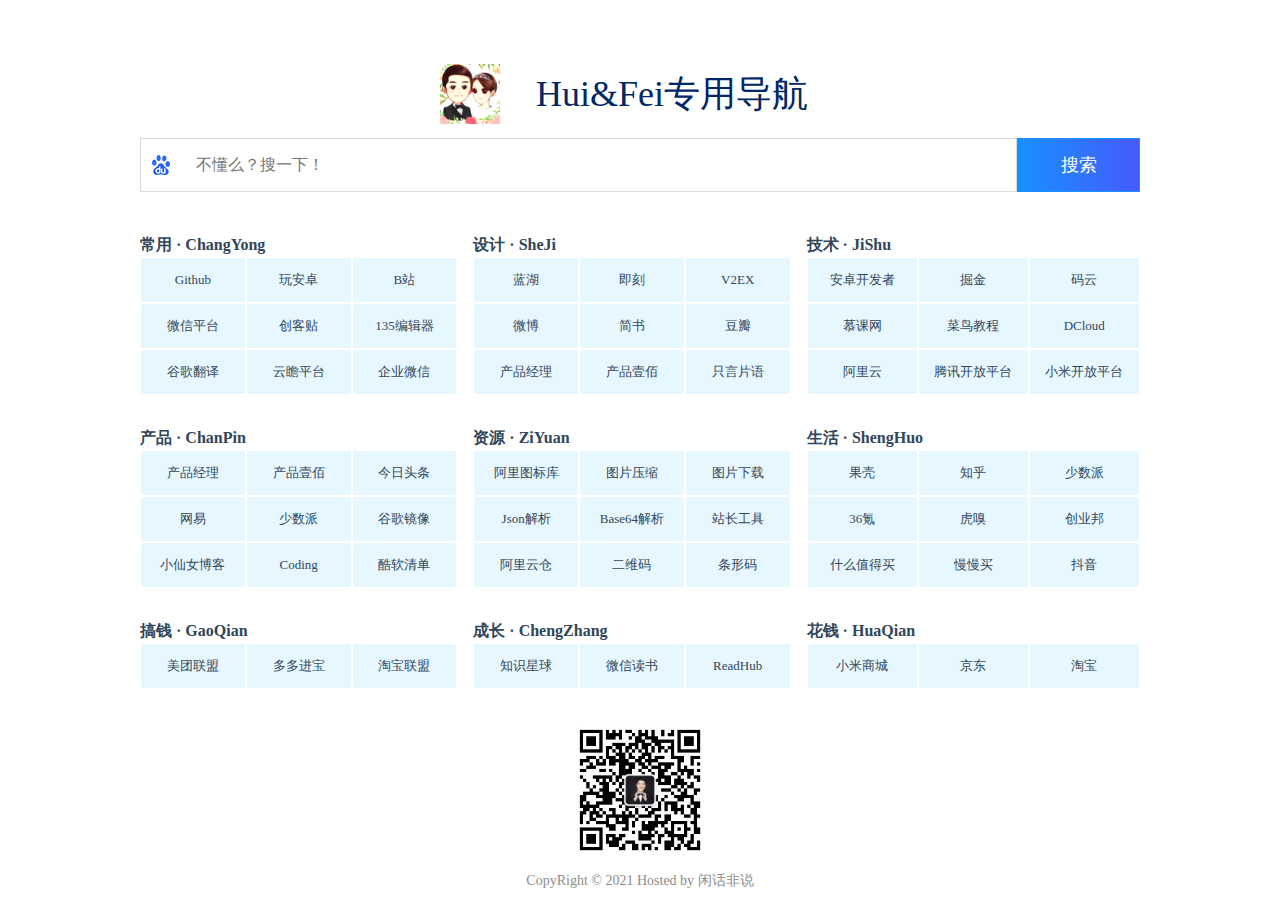
==== index.html @ 3db4a666 "Update index.html" ====
<!DOCTYPE html>
<html lang="zh">
<head>
  
    <meta http-equiv="Content-Type" content="text/html; charset=UTF-8">
    <title>Hui&Fei专用导航</title>
    <meta name="keywords" content="非哥说导航,不懂就搜,实用网址,主页导航,简单网址导航">
    <link rel="shortcut icon" href="static/img/favicon.ico">
    <link href="static/css/style.css" rel="stylesheet" type="text/css">

</head>
<body>
<div class="inner-center main">
  <div class="content-inside">
    <!-- slogan start -->
    <div class="logo-box">
      <div class="logo-left">
        <img src="./static/img/logo.png" alt="logo">
      </div>
      <div class="logo-right">
        <span>Hui&Fei专用导航</span>
      </div>
    </div>
    <!-- slogan end -->
    
    <!-- 搜索框 start -->
    <div id="search_form" class="search-section"target="_blank">
      <div class="search-left">
        <div id="search_logo" data-type="baidu" class="search-logo"></div>
        <div class="input-wrap">
          <input id="search_keyword"
                class="search-input"
                name="keyword"
                maxlength="100"
                autocomplete="off"
                type="text"
                placeholder="不懂么？搜一下！">
          <div class="clear-keyword" id="clear_keyword" title="清空">x</div>
        </div>
      </div>
      <input class="search-submit" value="搜索" id="search_submit" type="submit">
    </div>
    <!-- 搜索框 end -->
    
    <!-- 导航地址 start -->
    <div class="nav-content">
      <div class="jj-list">
        <div class="jj-list-tit">常用 · ChangYong</div>
        <ul class="jj-list-con">
          <li><a href="https://www.github.com/" class="jj-list-link" target="_blank">Github</a></li>
          <li><a href="https://www.wanandroid.com/" class="jj-list-link" target="_blank">玩安卓</a></li>
          <li><a href="https://www.bilibili.com/" class="jj-list-link" target="_blank">B站</a></li>
          <li><a href="https://mp.weixin.qq.com/" class="jj-list-link" target="_blank">微信平台</a></li>
          <li><a href="https://www.chuangkit.com/" class="jj-list-link" target="_blank">创客贴</a></li>
          <li><a href="https://www.135editor.com/" class="jj-list-link" target="_blank">135编辑器</a></li>
          <li><a href="https://translate.google.cn/" class="jj-list-link" target="_blank">谷歌翻译</a></li>
          <li><a href="https://www.yunzhanxinxi.com/" class="jj-list-link" target="_blank">云瞻平台</a></li>
          <li><a href="https://work.weixin.qq.com/" class="jj-list-link" target="_blank">企业微信</a></li>
        </ul>
      </div>
      <div class="jj-list">
        <div class="jj-list-tit">设计 · SheJi</div>
        <ul class="jj-list-con">
          <li><a href="https://lanhuapp.com/" class="jj-list-link" target="_blank">蓝湖</a></li>
          <li><a href="https://web.okjike.com/feed/" class="jj-list-link" target="_blank">即刻</a></li>
          <li><a href="https://www.v2ex.com/" class="jj-list-link" target="_blank">V2EX</a></li>
          <li><a href="https://weibo.com/" class="jj-list-link" target="_blank">微博</a></li>
          <li><a href="https://www.jianshu.com/" class="jj-list-link" target="_blank">简书</a></li>
          <li><a href="https://www.douban.com/" class="jj-list-link" target="_blank">豆瓣</a></li>
          <li><a href="http://www.woshipm.com/" class="jj-list-link" target="_blank">产品经理</a></li>
          <li><a href="http://www.chanpin100.com/" class="jj-list-link" target="_blank">产品壹佰</a></li>
          <li><a href="http://pm.budong.me/" class="jj-list-link" target="_blank">只言片语</a></li>
        </ul>
      </div>
      <div class="jj-list">
        <div class="jj-list-tit">技术 · JiShu</div>
        <ul class="jj-list-con">
          <li><a href="https://developer.android.google.cn/" class="jj-list-link" target="_blank">安卓开发者</a></li>
          <li><a href="https://juejin.cn/" class="jj-list-link" target="_blank">掘金</a></li>
          <li><a href="https://gitee.com/" class="jj-list-link" target="_blank">码云</a></li>
          <li><a href="https://www.imooc.com/" class="jj-list-link" target="_blank">慕课网</a></li>
          <li><a href="https://www.runoob.com/" class="jj-list-link" target="_blank">菜鸟教程</a></li>
          <li><a href="https://www.dcloud.io/" class="jj-list-link" target="_blank">DCloud</a></li>
          <li><a href="https://www.aliyun.com/" class="jj-list-link" target="_blank">阿里云</a></li>
          <li><a href="https://open.tencent.com/" class="jj-list-link" target="_blank">腾讯开放平台</a></li>
          <li><a href="https://dev.mi.com/" class="jj-list-link" target="_blank">小米开放平台</a></li>
        
        </ul>
      </div>
      <div class="jj-list">
        <div class="jj-list-tit">产品 · ChanPin</div>
        <ul class="jj-list-con">
          <li><a href="http://www.woshipm.com/" class="jj-list-link" target="_blank">产品经理</a></li>
          <li><a href="http://www.chanpin100.com/" class="jj-list-link" target="_blank">产品壹佰</a></li>
          <li><a href="https://www.toutiao.com/" class="jj-list-link" target="_blank">今日头条</a></li>	
          <li><a href="https://www.163.com/" class="jj-list-link" target="_blank">网易</a></li>						
          <li><a href="https://sspai.com/" class="jj-list-link" target="_blank">少数派</a></li>
          <li><a href="http://ac.scmor.com/" class="jj-list-link" target="_blank">谷歌镜像</a></li>
          <li><a href="http://crud.budong.me/" class="jj-list-link" target="_blank">小仙女博客</a></li>
          <li><a href="https://coding.net/" class="jj-list-link" target="_blank">Coding</a></li>
          <li><a href="https://www.coolist.net/" class="jj-list-link" target="_blank">酷软清单</a></li>
        </ul>
      </div>
      <div class="jj-list">
        <div class="jj-list-tit">资源 · ZiYuan</div>
        <ul class="jj-list-con">
          <li><a href="https://www.iconfont.cn/" class="jj-list-link" target="_blank">阿里图标库</a></li>
          <li><a href="https://tinypng.com/" class="jj-list-link" target="_blank">图片压缩</a></li>
          <li><a href="http://www.zhio2o.com/" class="jj-list-link" target="_blank">图片下载</a></li> 
          <li><a href="https://www.json.cn/" class="jj-list-link" target="_blank">Json解析</a></li>
          <li><a href="https://base64.us/" class="jj-list-link" target="_blank">Base64解析</a></li>
          <li><a href="http://tool.chinaz.com/" class="jj-list-link" target="_blank">站长工具</a></li>
          <li><a href="https://maven.aliyun.com/mvn/guide" class="jj-list-link" target="_blank">阿里云仓</a></li>
          <li><a href="https://cli.im/" class="jj-list-link" target="_blank">二维码</a></li>
          <li><a href="http://www.qinms.com/webapp/barcode/index.aspx" class="jj-list-link" target="_blank">条形码</a></li>
        </ul>
      </div>
      <div class="jj-list">
        <div class="jj-list-tit">生活 · ShengHuo</div>
        <ul class="jj-list-con">
            <li><a href="https://www.guokr.com/" class="jj-list-link" target="_blank">果壳</a></li>
          <li><a href="https://www.zhihu.com/" class="jj-list-link" target="_blank">知乎</a></li>
          <li><a href="https://sspai.com/" class="jj-list-link" target="_blank">少数派</a></li>
          <li><a href="https://36kr.com//" class="jj-list-link" target="_blank">36氪</a></li>
          <li><a href="https://www.huxiu.com/" class="jj-list-link" target="_blank">虎嗅</a></li>
          <li><a href="https://www.cyzone.cn/" class="jj-list-link" target="_blank">创业邦</a></li>
          <li><a href="https://www.smzdm.com/" class="jj-list-link" target="_blank">什么值得买</a></li>
          <li><a href="http://www.manmanbuy.com/" class="jj-list-link" target="_blank">慢慢买</a></li>
          <li><a href="https://www.douyin.com/" class="jj-list-link" target="_blank">抖音</a></li>

        </ul>
      </div>
      
      <div class="jj-list">
        <div class="jj-list-tit">搞钱 · GaoQian</div>
        <ul class="jj-list-con">
          <li><a href="https://union.meituan.com/" class="jj-list-link" target="_blank">美团联盟</a></li>
          <li><a href="https://jinbao.pinduoduo.com/" class="jj-list-link" target="_blank">多多进宝</a></li>
          <li><a href="https://pub.alimama.com/" class="jj-list-link" target="_blank">淘宝联盟</a></li>
        </ul>
      </div>
      
      <div class="jj-list">
        <div class="jj-list-tit">成长 · ChengZhang</div>
        <ul class="jj-list-con">
          <li><a href="https://wx.zsxq.com/" class="jj-list-link" target="_blank">知识星球</a></li>
          <li><a href="https://weread.qq.com/" class="jj-list-link" target="_blank">微信读书</a></li>
          <li><a href="https://readhub.cn/" class="jj-list-link" target="_blank">ReadHub</a></li>
        </ul>
      </div>
      
            <div class="jj-list">
        <div class="jj-list-tit">花钱 · HuaQian</div>
        <ul class="jj-list-con">
          <li><a href="https://www.mi.com/" class="jj-list-link" target="_blank">小米商城</a></li>
          <li><a href="https://www.jd.com/" class="jj-list-link" target="_blank">京东</a></li>
          <li><a href="https://www.taobao.com/" class="jj-list-link" target="_blank">淘宝</a></li>
        </ul>
      </div>
      
    </div>
    <!-- 导航地址 end -->
  </div>
</div>
<footer class="inner-center footer">
  <p>
   <a > <img src="./static/img/wechat.jpg" alt="" height="140" width="140"></a>
  </p>
  <p style="margin-top:8px;"> <a href="http://pm.budong.me/" style="color:#8C8C8C;" target="_blank">CopyRight © 2021 Hosted by 闲话非说</a></p>
 
</footer>
<script src="./static/js/jquery.min.js"></script>
<script src="./static/js/keyword.js"></script>

  
  <script src="https://eqcn.ajz.miesnfu.com/wp-content/plugins/wp-3d-pony/live2dw/lib/L2Dwidget.min.js"></script>
  <!--小帅哥： https://unpkg.com/live2d-widget-model-chitose@1.0.5/assets/chitose.model.json-->
  <!--萌娘：https://unpkg.com/live2d-widget-model-shizuku@1.0.5/assets/shizuku.model.json-->
  <!--小可爱（女）：https://unpkg.com/live2d-widget-model-koharu@1.0.5/assets/koharu.model.json-->
  <!--小可爱（男）：https://unpkg.com/live2d-widget-model-haruto@1.0.5/assets/haruto.model.json-->
  <!--初音：https://unpkg.com/live2d-widget-model-miku@1.0.5/assets/miku.model.json-->
   <!-- 上边的不同链接显示的是不同的小人，这个可以根据需要来选择 下边的初始化部分，可以修改宽高来修改小人的大小，或者是鼠标移动到小人上的透明度，也可以修改小人在页面出现的位置。 -->
  <script>
    /*https://unpkg.com/live2d-widget-model-shizuku@1.0.5/assets/shizuku.model.json*/
    L2Dwidget.init({ "model": { jsonPath:
          "https://unpkg.com/live2d-widget-model-shizuku@1.0.5/assets/shizuku.model.json",
        "scale": 1 }, "display": { "position": "right", "width": 110, "height": 150,
        "hOffset": 0, "vOffset": 0 }, "mobile": { "show": true, "scale": 0.5 },
      "react": { "opacityDefault": 0.8, "opacityOnHover": 0.1 } });
  </script>

</body>
</html>
---- static/css/style.css ----
﻿/* ================ reset 样式 start  ================ */
* {
    margin: 0;
    padding: 0;
    font-family: "微软雅黑";
    -webkit-box-sizing: border-box;
    -moz-box-sizing: border-box;
    box-sizing: border-box;
}
body, ul, li, h1, h2, h3, h4, h5, h6, p, form, dl, dt, dd {
    margin: 0px;
    padding: 0px;
    font-size: 14px;
    font-weight: normal;
}
img {
    border-style: none;
}
li {
    list-style: none;
}
a {
    text-decoration: none
}
html, body {
    background: #fff;
    height: 100%;

}


input[type="button"], input[type="submit"], input[type="reset"] {
    -webkit-appearance: none;
    outline: 0;
}

textarea {
    -webkit-appearance: none;
}

/* ================ reset 样式 end  ================ */


.inner-center {
    width: 1000px;
    margin: 0 auto;
 
}

.main {
    padding-top: 5%;
    min-height: 100%;
   
}
.content-inside{
   padding-bottom: 60px;
}
.footer {
    height: 120px;
    text-align: center;
    margin-top: -180px; 
}
/* logo start  */
.logo-box {
    display: flex;
    overflow: hidden;
    margin-left: 300px;
    align-items: center;
}
.logo-left {
    position: relative;
    width: 60px;
    height: 60px;
    cursor: pointer;
}
.logo-right {
    padding-left: 36px;
    font-size: 36px;
    color: rgba(0, 39, 102, 1);
    font-family: SourceHanSansSC-regular;
}
/* logo end  */


/* 搜索框 start */
.search-section {
    margin-top: 14px;
    margin-bottom: 40px;
}
.search-section {
    position: relative;
    display: flex;
}
.search-left {
    display: flex;
    width: 877px;
    height: 54px;
    line-height: 20px;
    border: 1px solid rgba(217, 217, 217, 0.96);
    border-style:solid,
    border-color: rgba(24, 144, 255, 1),
    box-shadow: 0px 0px 2px 1px rgba(145, 213, 255, 0.96),
}
.search-logo {
    width: 40px;
    align-items: center;
    justify-content: center;
    background: url("./img/scbaidu.png") center center no-repeat;
    filter: grayscale(0%);
    -webkit-filter: grayscale(0%);
    -moz-filter: grayscale(0%);
    -o-filter: grayscale(0%);
    filter: alpha(opacity=100);
    -moz-opacity: 1;
    -khtml-opacity: 1;
    opacity: 1;
    cursor: pointer;
}
.input-wrap {
    position: relative;
    flex: 1;
}
.input-wrap .search-input {
    height: 52px;
    width: 100%;
    outline: 0;
    border: 0;
    font-size: 16px;
    padding-left: 15px;
}

.input-wrap .clear-keyword {
    display: none;
    position: absolute;
    top: 50%;
    right: 10px;
    transform: translateY(-50%);
    cursor: pointer;
    color: #d2d2d2;
    font-size: 30px;
}

.search-submit {
    width: 123px;
    height: 54px;
    line-height: 26px;
    background-color: #1890FF;
    background-repeat: no-repeat;
    background-position: center;
    -webkit-background-size: 35px 35px;
    background-size: 35px 35px;
    color: #fff;
    font-size: 18px;
    font-weight: 500;
    text-align: center;
    font-family: Roboto;
    border: 1px solid #1890ff;
    cursor: pointer;
    background: linear-gradient(90deg,#1890FF,#455bfb);
}

/* 搜索框 end */

/*  导航内容 start  */
.nav-content {
    overflow: hidden;
}
/*  导航内容 end  */


/*内容区域*/

/*-----------------------------简洁版样式定义- 开始---------------------------------------------------*/

.jj-list {
    width: 33.33%;
    float: left;
    margin-bottom: 30px;
    padding-right: 16px;
}
.jj-list:nth-of-type(3n) {
    padding-right: 0;
}
.jj-list-tit {
    font-size: 16px;
    line-height: 25px;
    color: rgba(49, 70, 89, 1);
    font-weight: bold;
}
.jj-list-con {
    overflow: hidden;
    margin: 0 auto;

}
.jj-list-con li {
    box-sizing: border-box; /*以IE盒子模型的width为标准*/
    padding: 1px 1px; /*设置div的内边距*/
    width: 33.33%; /*div等分成4部分*/
    float: left;
    transform-origin: center top;
}

.jj-list-con li:hover {
    animation: swing 2s linear 0s 1 forwards
}
@keyframes swing {
    0%, 100% {
        transform: perspective(200px) rotateX(0);
    }
    20% {
        transform: perspective(200px) rotateX(-45deg);
    }
    40% {
        transform: perspective(200px) rotateX(45deg);
    }
    50% {
        transform: perspective(200px) rotateX(-25deg);
    }
    60% {
        transform: perspective(200px) rotateX(25deg);
    }
    70% {
        transform: perspective(200px) rotateX(-5deg);
    }
    80% {
        transform: perspective(200px) rotateX(5deg);
    }
    90% {
        transform: perspective(200px) rotateX(-3deg);
    }
    95% {
        transform: perspective(200px) rotateX(3deg);
    }
}

.jj-list-link {
    display: block;
    background: rgba(230, 247, 255, 0.96);
    color:rgba(49, 70, 89, 1);
    font-size: 13px;
    text-align: center;
    line-height: 44px;
    transition: all 0.2s;
    border-radius: 2px;
}
.jj-list-link:hover {
    background: #1890FF 100%;
    font-size: 18px;
    font-weight: bold;
    color: #fff;
}

/*-----------------------------简洁版样式定义- 结束---------------------------------------------------*/
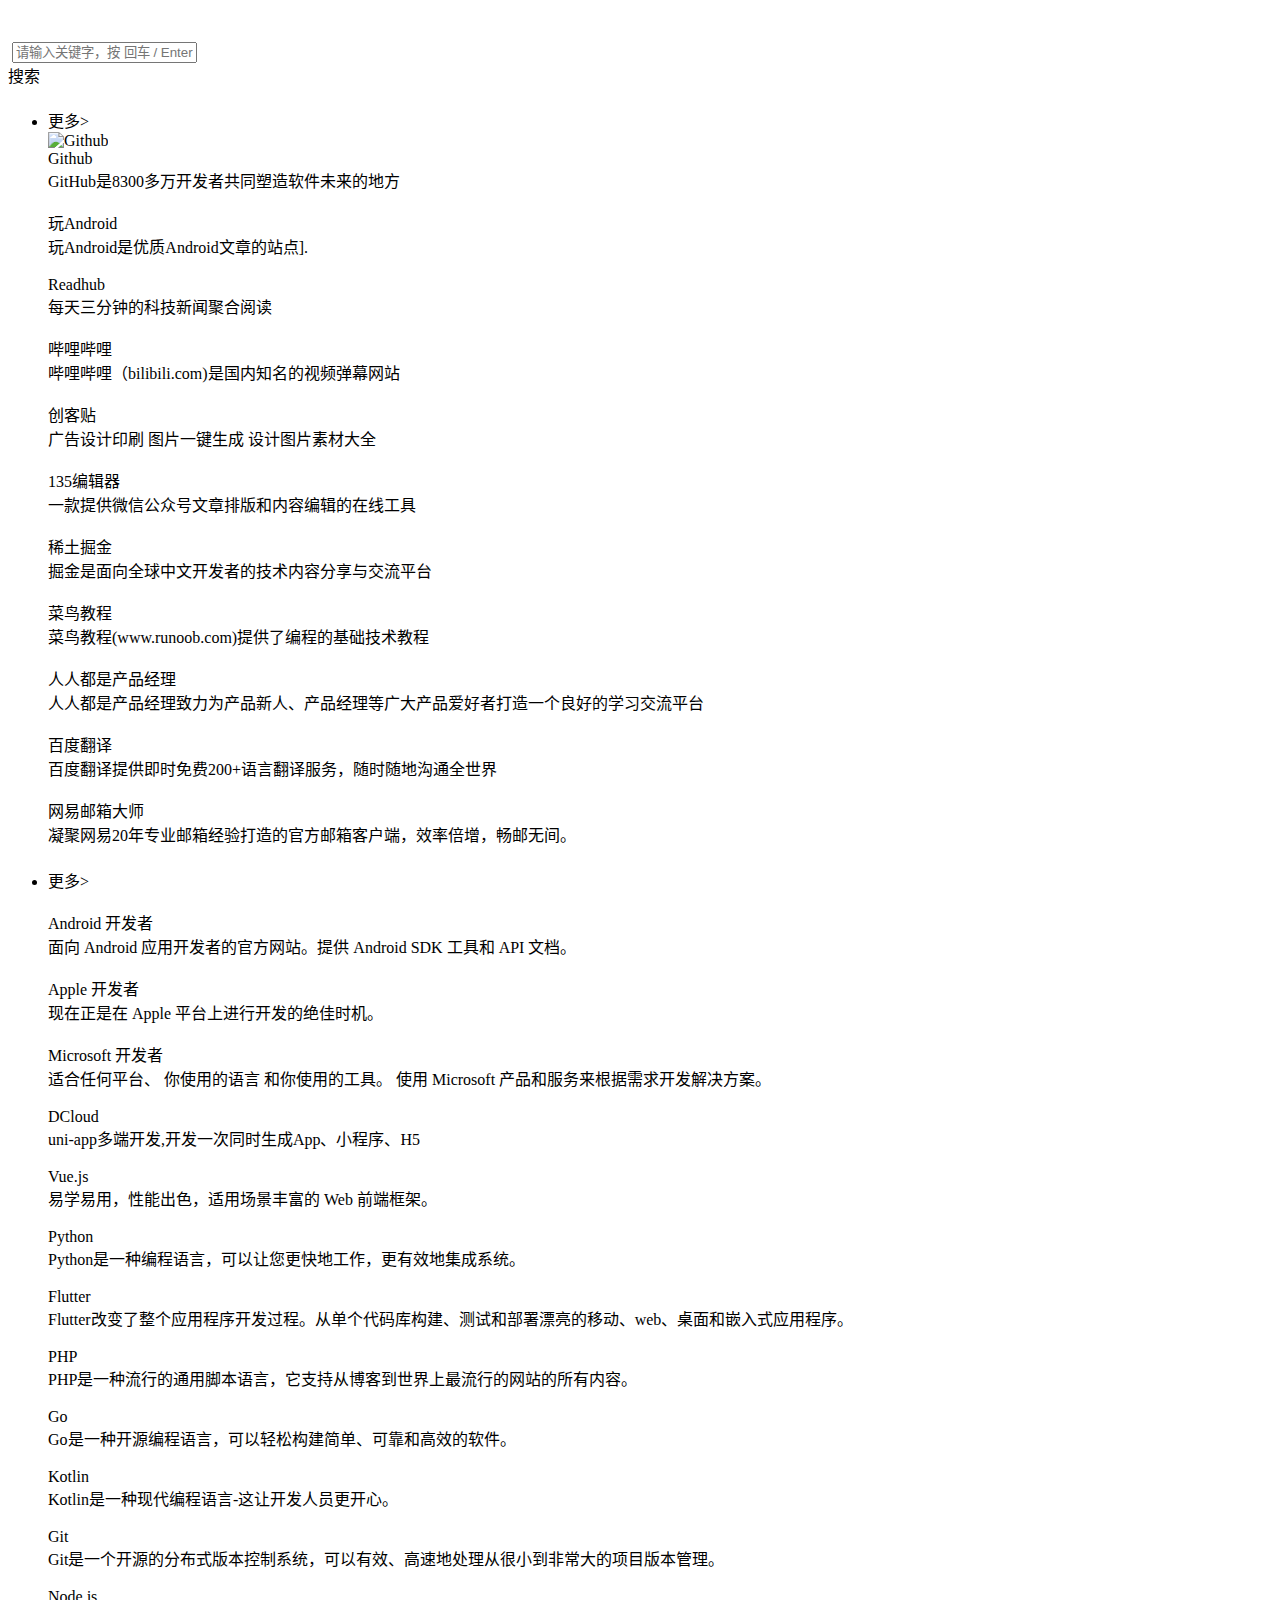
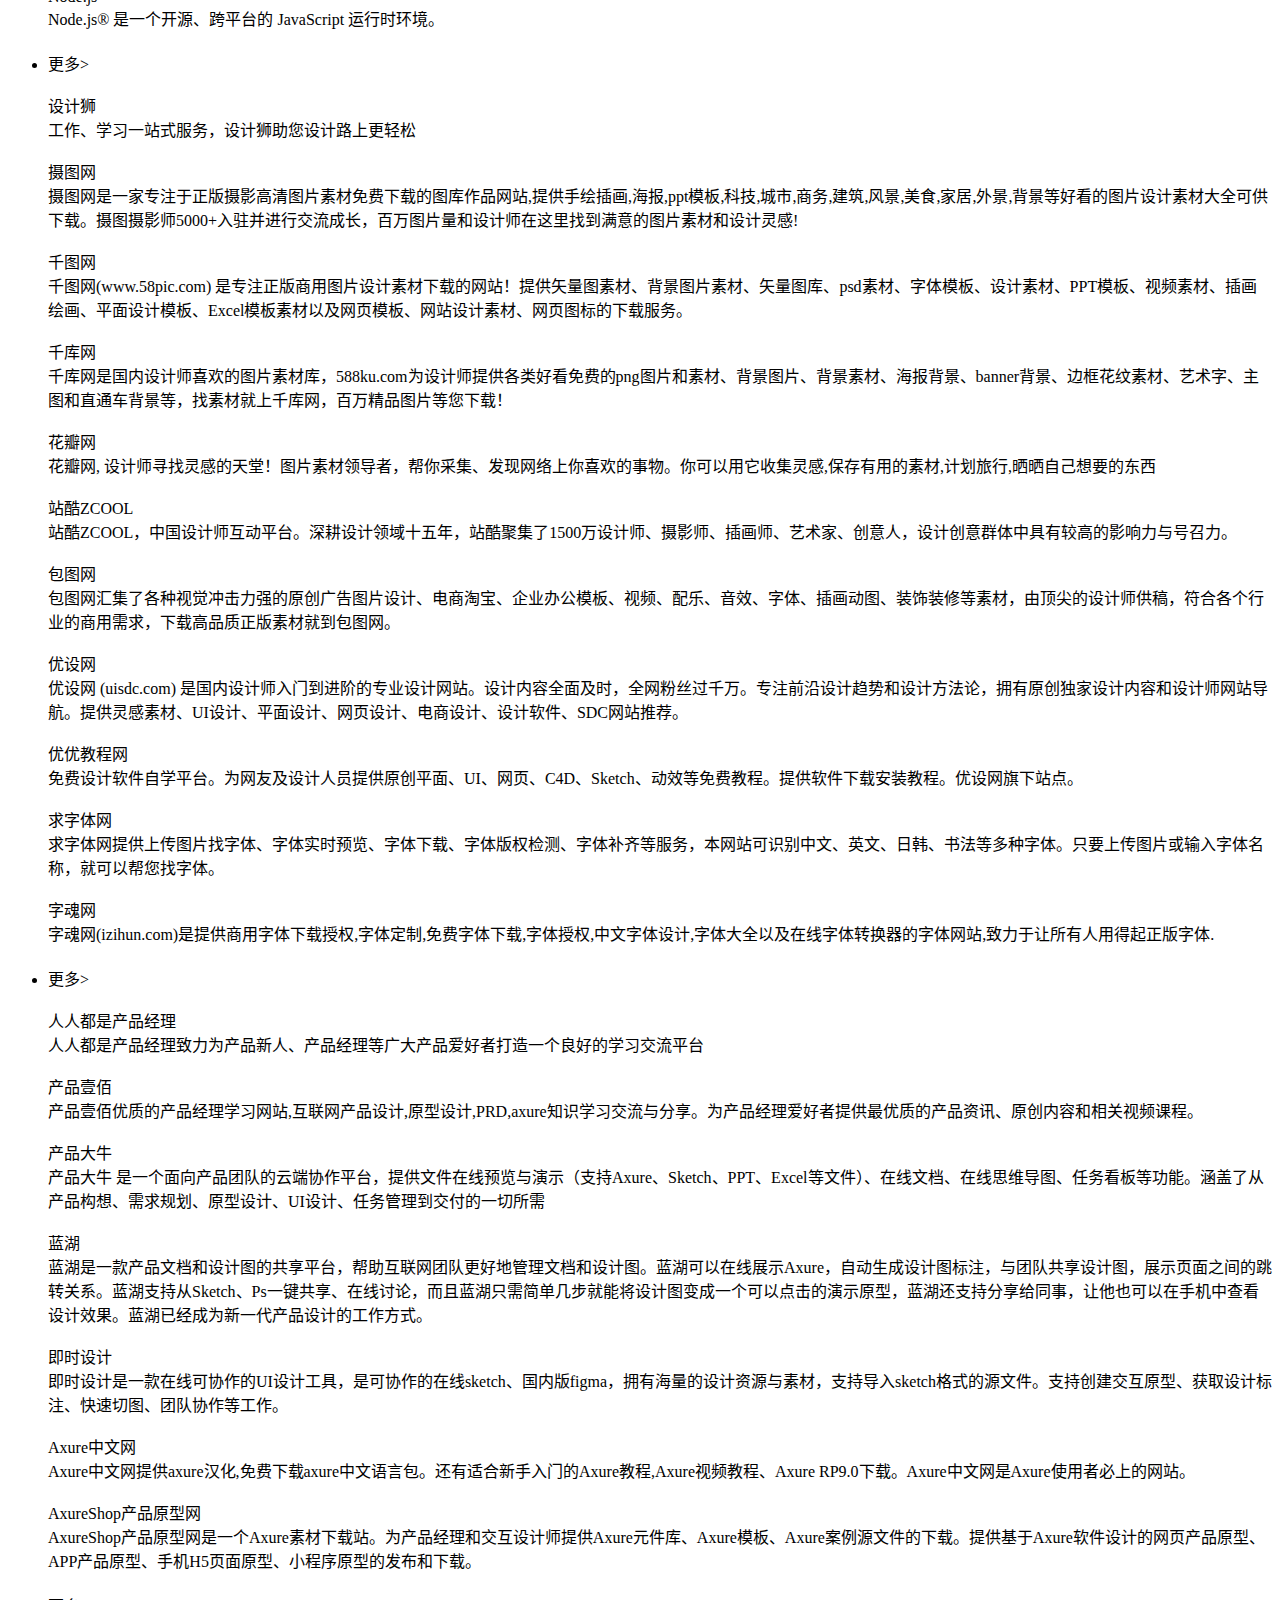
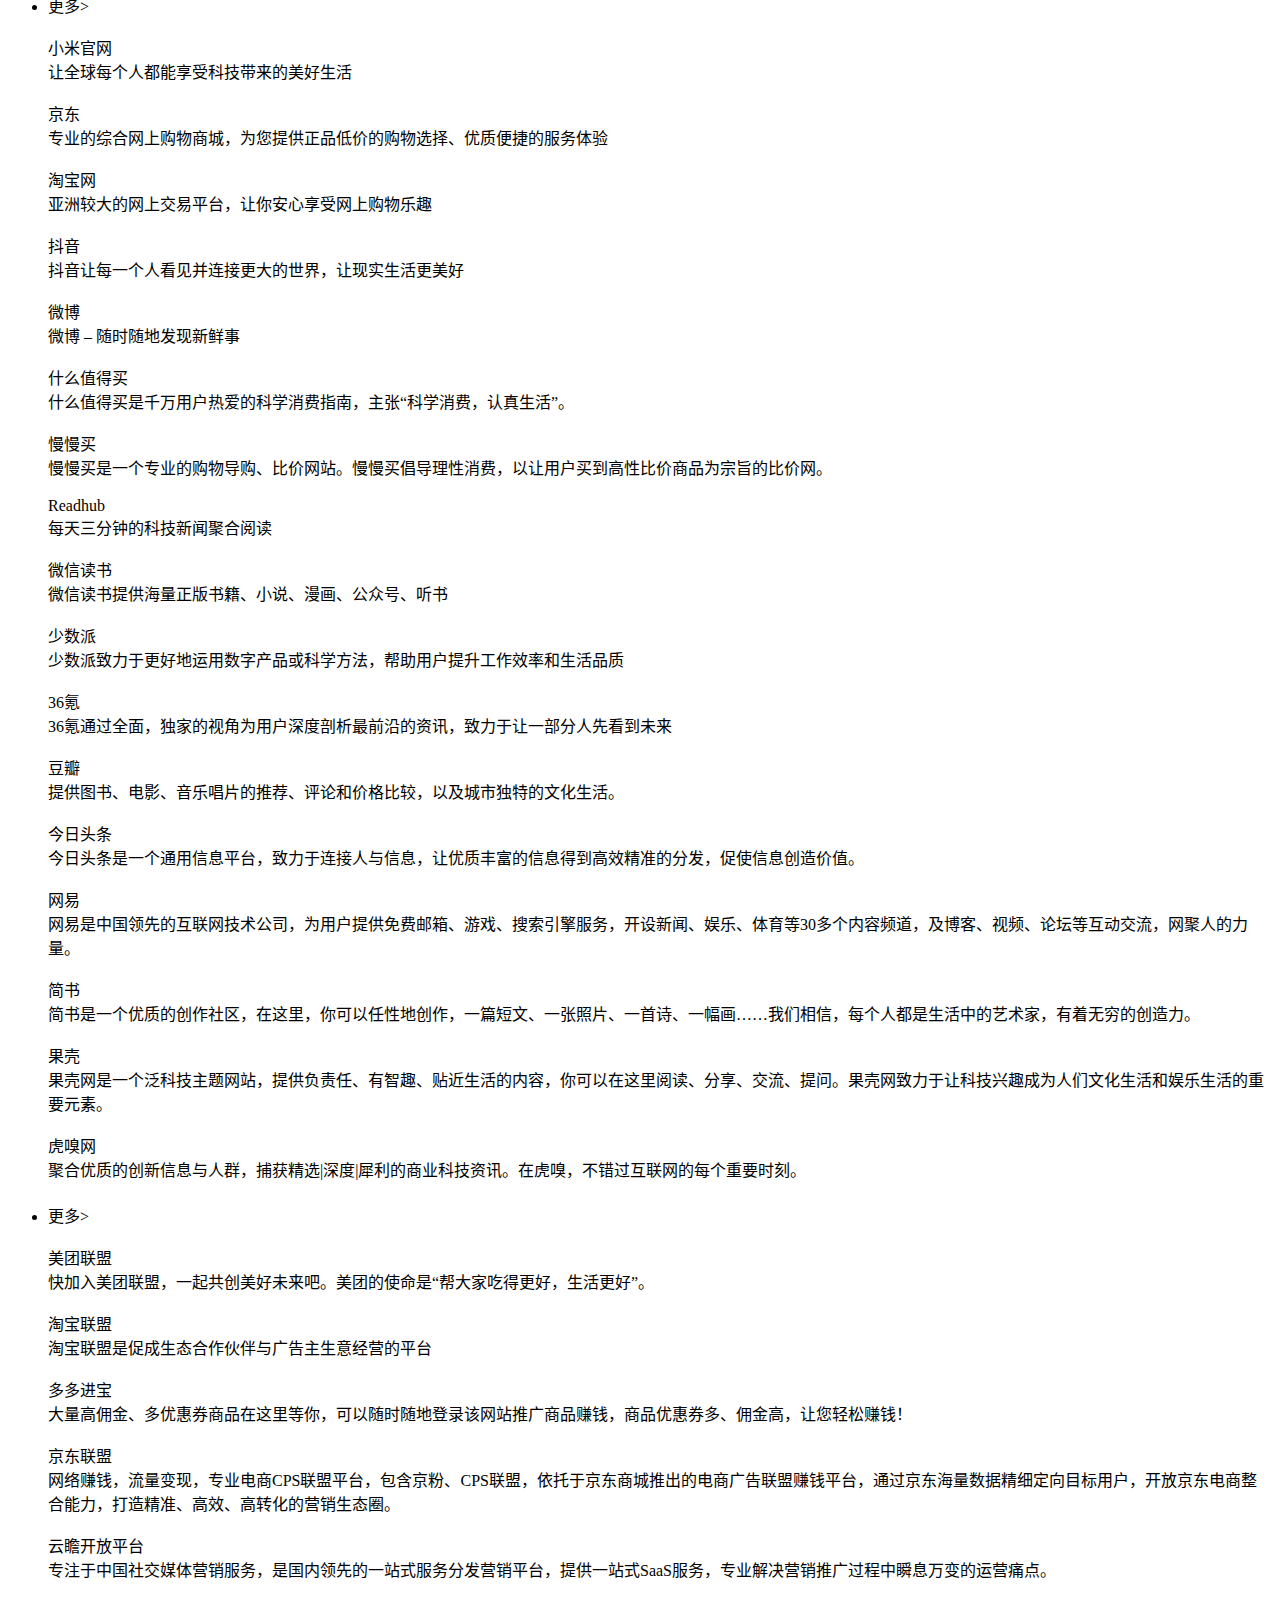
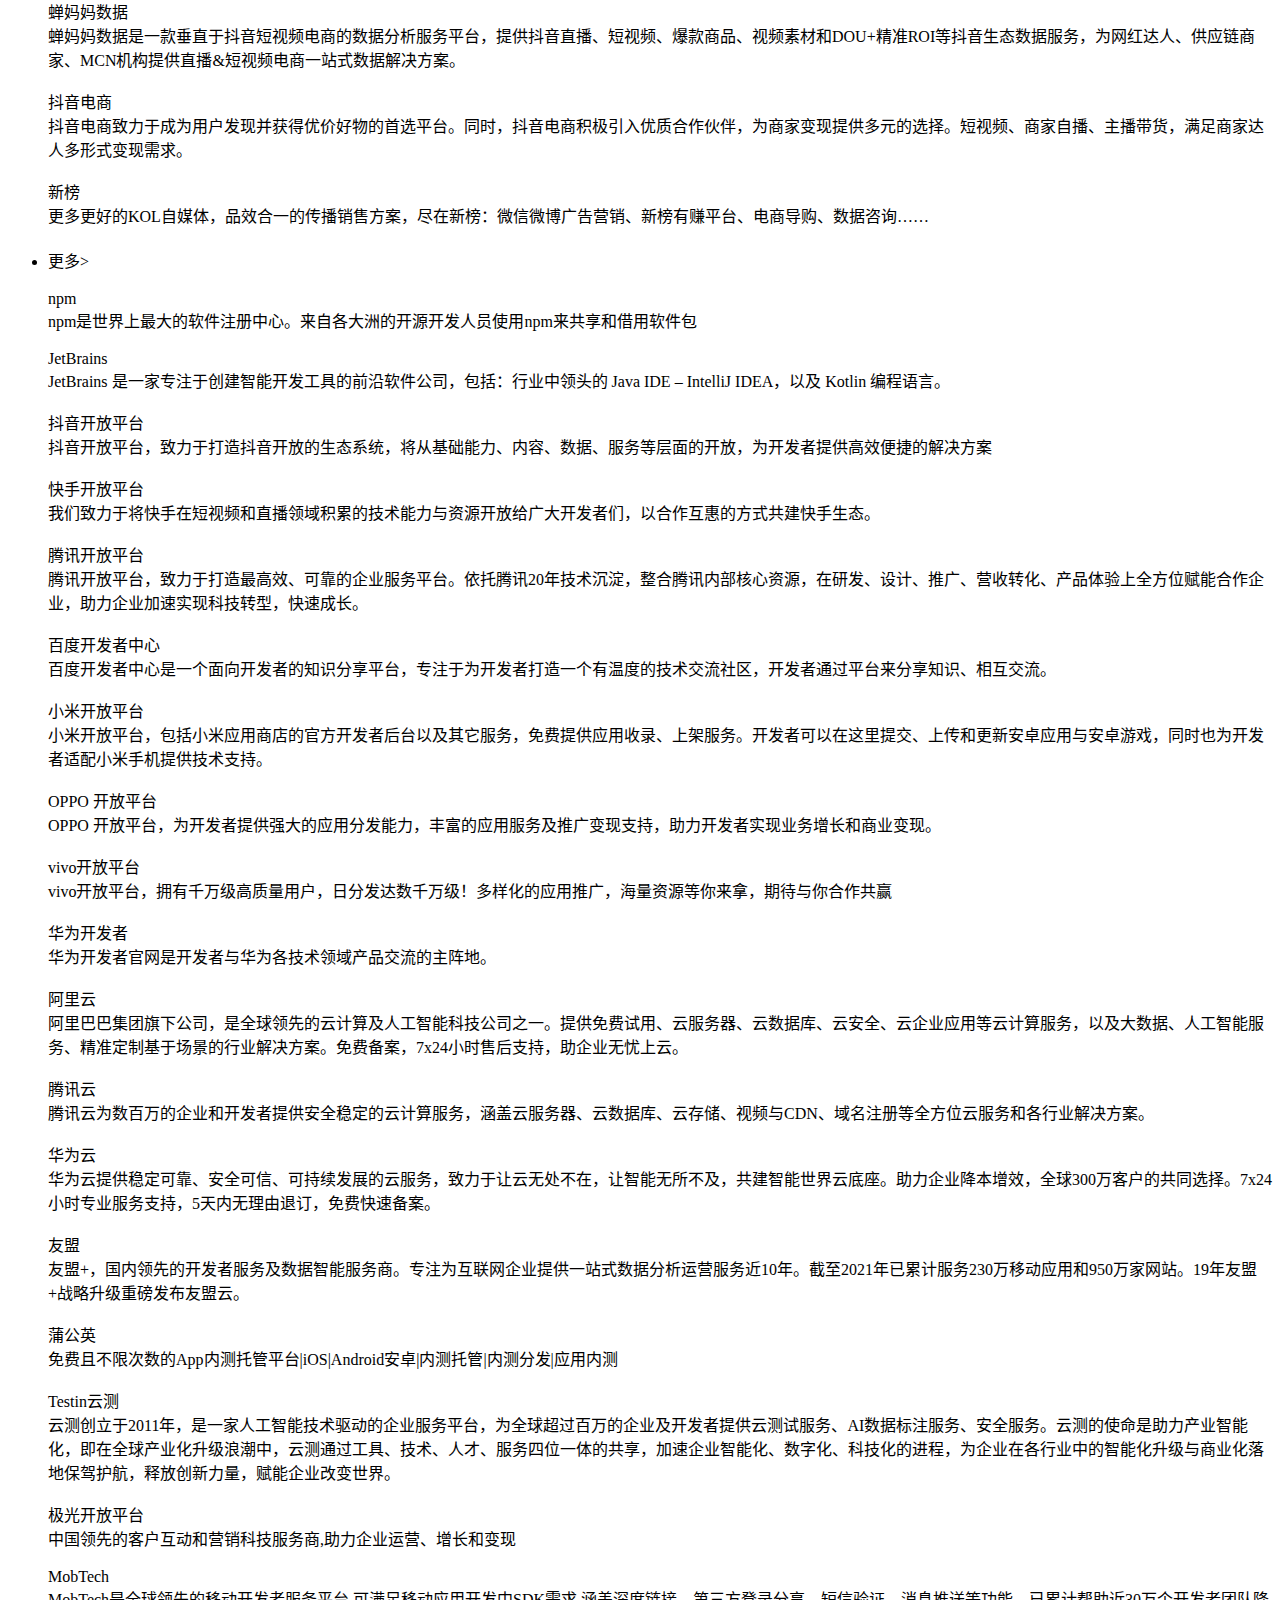
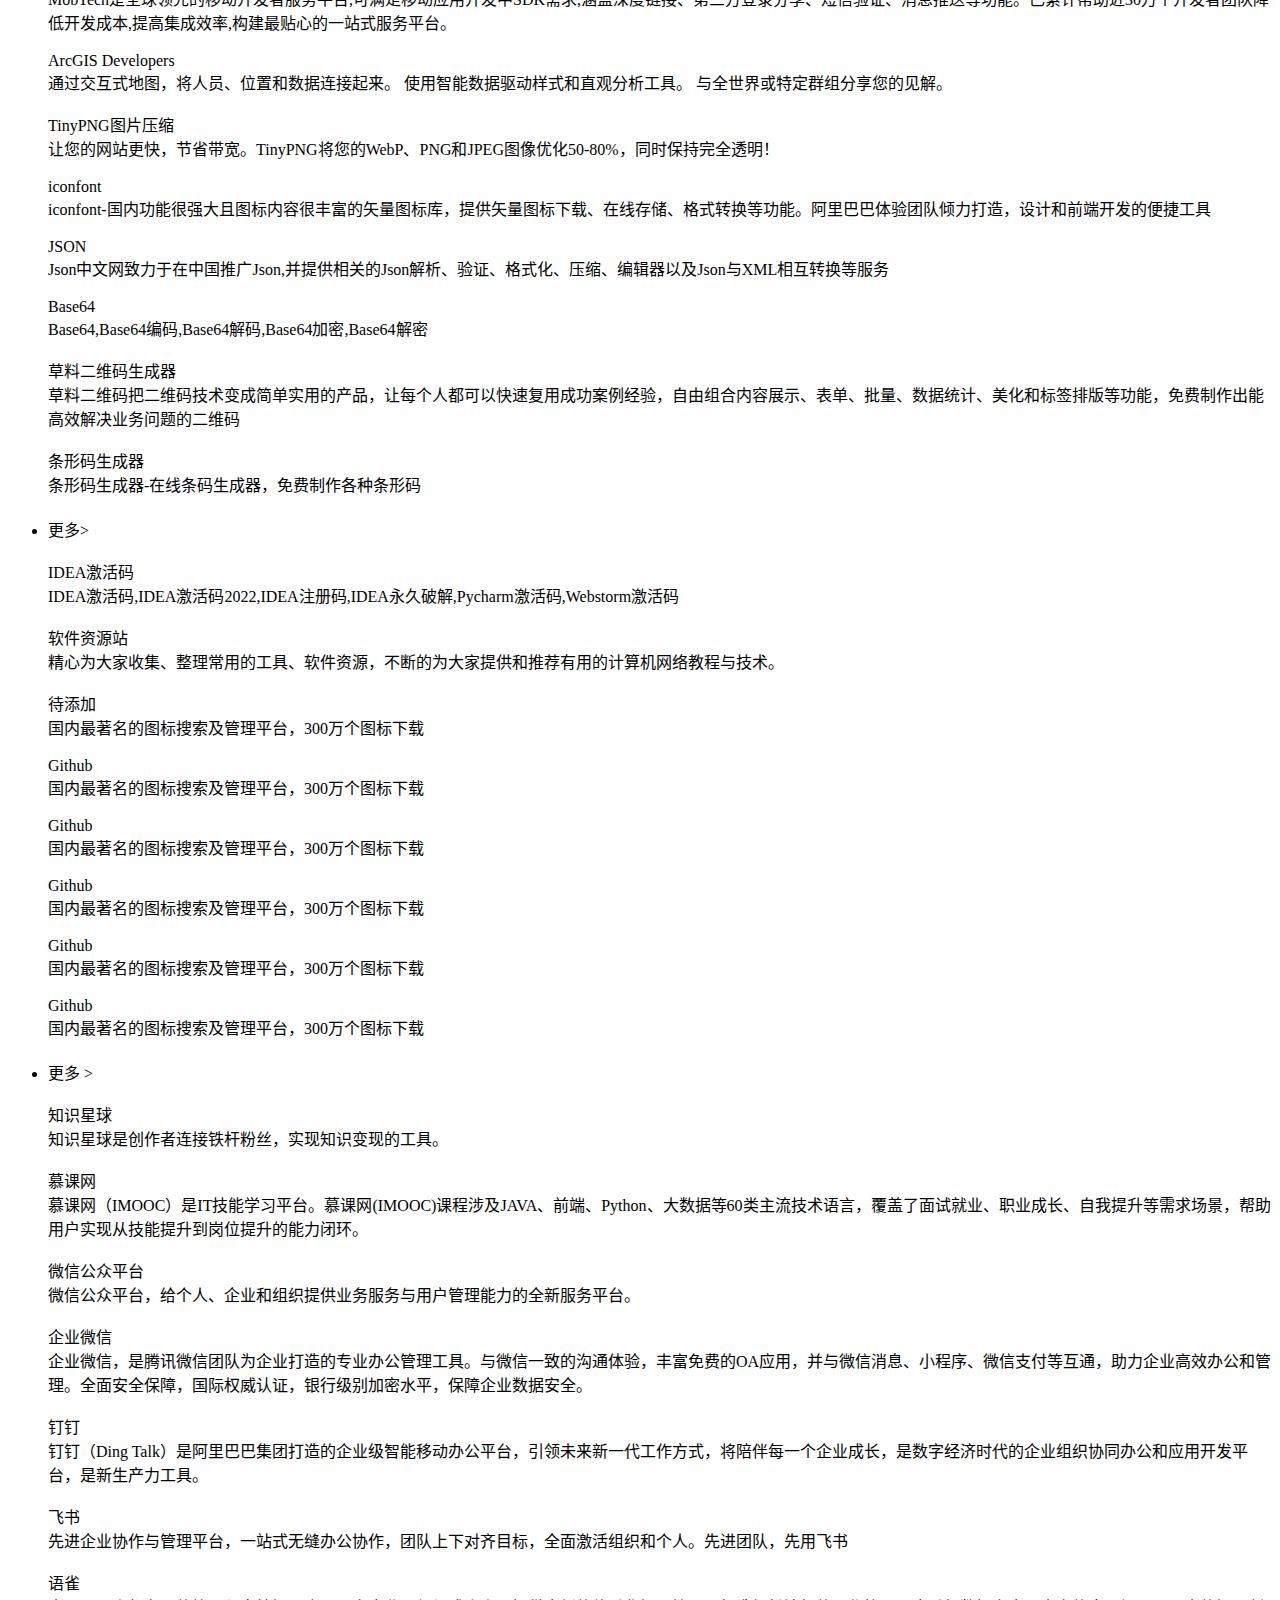
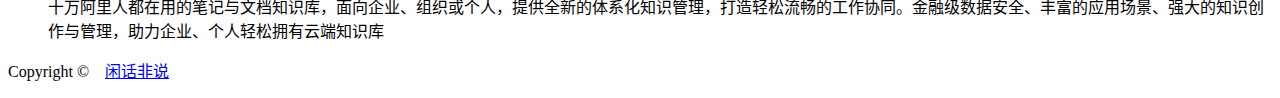
==== commit 1b7e8728: "Add files via upload" ====
--- a/index.html
+++ b/index.html
@@ -1,193 +1,1265 @@
-<!DOCTYPE html>
-<html lang="zh">
-<head>
-  
-    <meta http-equiv="Content-Type" content="text/html; charset=UTF-8">
-    <title>Hui&Fei专用导航</title>
-    <meta name="keywords" content="非哥说导航,不懂就搜,实用网址,主页导航,简单网址导航">
-    <link rel="shortcut icon" href="static/img/favicon.ico">
-    <link href="static/css/style.css" rel="stylesheet" type="text/css">
-
-</head>
-<body>
-<div class="inner-center main">
-  <div class="content-inside">
-    <!-- slogan start -->
-    <div class="logo-box">
-      <div class="logo-left">
-        <img src="./static/img/logo.png" alt="logo">
-      </div>
-      <div class="logo-right">
-        <span>Hui&Fei专用导航</span>
-      </div>
-    </div>
-    <!-- slogan end -->
-    
-    <!-- 搜索框 start -->
-    <div id="search_form" class="search-section"target="_blank">
-      <div class="search-left">
-        <div id="search_logo" data-type="baidu" class="search-logo"></div>
-        <div class="input-wrap">
-          <input id="search_keyword"
-                class="search-input"
-                name="keyword"
-                maxlength="100"
-                autocomplete="off"
-                type="text"
-                placeholder="不懂么？搜一下！">
-          <div class="clear-keyword" id="clear_keyword" title="清空">x</div>
-        </div>
-      </div>
-      <input class="search-submit" value="搜索" id="search_submit" type="submit">
-    </div>
-    <!-- 搜索框 end -->
-    
-    <!-- 导航地址 start -->
-    <div class="nav-content">
-      <div class="jj-list">
-        <div class="jj-list-tit">常用 · ChangYong</div>
-        <ul class="jj-list-con">
-          <li><a href="https://www.github.com/" class="jj-list-link" target="_blank">Github</a></li>
-          <li><a href="https://www.wanandroid.com/" class="jj-list-link" target="_blank">玩安卓</a></li>
-          <li><a href="https://www.bilibili.com/" class="jj-list-link" target="_blank">B站</a></li>
-          <li><a href="https://mp.weixin.qq.com/" class="jj-list-link" target="_blank">微信平台</a></li>
-          <li><a href="https://www.chuangkit.com/" class="jj-list-link" target="_blank">创客贴</a></li>
-          <li><a href="https://www.135editor.com/" class="jj-list-link" target="_blank">135编辑器</a></li>
-          <li><a href="https://translate.google.cn/" class="jj-list-link" target="_blank">谷歌翻译</a></li>
-          <li><a href="https://www.yunzhanxinxi.com/" class="jj-list-link" target="_blank">云瞻平台</a></li>
-          <li><a href="https://work.weixin.qq.com/" class="jj-list-link" target="_blank">企业微信</a></li>
-        </ul>
-      </div>
-      <div class="jj-list">
-        <div class="jj-list-tit">设计 · SheJi</div>
-        <ul class="jj-list-con">
-          <li><a href="https://lanhuapp.com/" class="jj-list-link" target="_blank">蓝湖</a></li>
-          <li><a href="https://web.okjike.com/feed/" class="jj-list-link" target="_blank">即刻</a></li>
-          <li><a href="https://www.v2ex.com/" class="jj-list-link" target="_blank">V2EX</a></li>
-          <li><a href="https://weibo.com/" class="jj-list-link" target="_blank">微博</a></li>
-          <li><a href="https://www.jianshu.com/" class="jj-list-link" target="_blank">简书</a></li>
-          <li><a href="https://www.douban.com/" class="jj-list-link" target="_blank">豆瓣</a></li>
-          <li><a href="http://www.woshipm.com/" class="jj-list-link" target="_blank">产品经理</a></li>
-          <li><a href="http://www.chanpin100.com/" class="jj-list-link" target="_blank">产品壹佰</a></li>
-          <li><a href="http://pm.budong.me/" class="jj-list-link" target="_blank">只言片语</a></li>
-        </ul>
-      </div>
-      <div class="jj-list">
-        <div class="jj-list-tit">技术 · JiShu</div>
-        <ul class="jj-list-con">
-          <li><a href="https://developer.android.google.cn/" class="jj-list-link" target="_blank">安卓开发者</a></li>
-          <li><a href="https://juejin.cn/" class="jj-list-link" target="_blank">掘金</a></li>
-          <li><a href="https://gitee.com/" class="jj-list-link" target="_blank">码云</a></li>
-          <li><a href="https://www.imooc.com/" class="jj-list-link" target="_blank">慕课网</a></li>
-          <li><a href="https://www.runoob.com/" class="jj-list-link" target="_blank">菜鸟教程</a></li>
-          <li><a href="https://www.dcloud.io/" class="jj-list-link" target="_blank">DCloud</a></li>
-          <li><a href="https://www.aliyun.com/" class="jj-list-link" target="_blank">阿里云</a></li>
-          <li><a href="https://open.tencent.com/" class="jj-list-link" target="_blank">腾讯开放平台</a></li>
-          <li><a href="https://dev.mi.com/" class="jj-list-link" target="_blank">小米开放平台</a></li>
-        
-        </ul>
-      </div>
-      <div class="jj-list">
-        <div class="jj-list-tit">产品 · ChanPin</div>
-        <ul class="jj-list-con">
-          <li><a href="http://www.woshipm.com/" class="jj-list-link" target="_blank">产品经理</a></li>
-          <li><a href="http://www.chanpin100.com/" class="jj-list-link" target="_blank">产品壹佰</a></li>
-          <li><a href="https://www.toutiao.com/" class="jj-list-link" target="_blank">今日头条</a></li>	
-          <li><a href="https://www.163.com/" class="jj-list-link" target="_blank">网易</a></li>						
-          <li><a href="https://sspai.com/" class="jj-list-link" target="_blank">少数派</a></li>
-          <li><a href="http://ac.scmor.com/" class="jj-list-link" target="_blank">谷歌镜像</a></li>
-          <li><a href="http://crud.budong.me/" class="jj-list-link" target="_blank">小仙女博客</a></li>
-          <li><a href="https://coding.net/" class="jj-list-link" target="_blank">Coding</a></li>
-          <li><a href="https://www.coolist.net/" class="jj-list-link" target="_blank">酷软清单</a></li>
-        </ul>
-      </div>
-      <div class="jj-list">
-        <div class="jj-list-tit">资源 · ZiYuan</div>
-        <ul class="jj-list-con">
-          <li><a href="https://www.iconfont.cn/" class="jj-list-link" target="_blank">阿里图标库</a></li>
-          <li><a href="https://tinypng.com/" class="jj-list-link" target="_blank">图片压缩</a></li>
-          <li><a href="http://www.zhio2o.com/" class="jj-list-link" target="_blank">图片下载</a></li> 
-          <li><a href="https://www.json.cn/" class="jj-list-link" target="_blank">Json解析</a></li>
-          <li><a href="https://base64.us/" class="jj-list-link" target="_blank">Base64解析</a></li>
-          <li><a href="http://tool.chinaz.com/" class="jj-list-link" target="_blank">站长工具</a></li>
-          <li><a href="https://maven.aliyun.com/mvn/guide" class="jj-list-link" target="_blank">阿里云仓</a></li>
-          <li><a href="https://cli.im/" class="jj-list-link" target="_blank">二维码</a></li>
-          <li><a href="http://www.qinms.com/webapp/barcode/index.aspx" class="jj-list-link" target="_blank">条形码</a></li>
-        </ul>
-      </div>
-      <div class="jj-list">
-        <div class="jj-list-tit">生活 · ShengHuo</div>
-        <ul class="jj-list-con">
-            <li><a href="https://www.guokr.com/" class="jj-list-link" target="_blank">果壳</a></li>
-          <li><a href="https://www.zhihu.com/" class="jj-list-link" target="_blank">知乎</a></li>
-          <li><a href="https://sspai.com/" class="jj-list-link" target="_blank">少数派</a></li>
-          <li><a href="https://36kr.com//" class="jj-list-link" target="_blank">36氪</a></li>
-          <li><a href="https://www.huxiu.com/" class="jj-list-link" target="_blank">虎嗅</a></li>
-          <li><a href="https://www.cyzone.cn/" class="jj-list-link" target="_blank">创业邦</a></li>
-          <li><a href="https://www.smzdm.com/" class="jj-list-link" target="_blank">什么值得买</a></li>
-          <li><a href="http://www.manmanbuy.com/" class="jj-list-link" target="_blank">慢慢买</a></li>
-          <li><a href="https://www.douyin.com/" class="jj-list-link" target="_blank">抖音</a></li>
-
-        </ul>
-      </div>
-      
-      <div class="jj-list">
-        <div class="jj-list-tit">搞钱 · GaoQian</div>
-        <ul class="jj-list-con">
-          <li><a href="https://union.meituan.com/" class="jj-list-link" target="_blank">美团联盟</a></li>
-          <li><a href="https://jinbao.pinduoduo.com/" class="jj-list-link" target="_blank">多多进宝</a></li>
-          <li><a href="https://pub.alimama.com/" class="jj-list-link" target="_blank">淘宝联盟</a></li>
-        </ul>
-      </div>
-      
-      <div class="jj-list">
-        <div class="jj-list-tit">成长 · ChengZhang</div>
-        <ul class="jj-list-con">
-          <li><a href="https://wx.zsxq.com/" class="jj-list-link" target="_blank">知识星球</a></li>
-          <li><a href="https://weread.qq.com/" class="jj-list-link" target="_blank">微信读书</a></li>
-          <li><a href="https://readhub.cn/" class="jj-list-link" target="_blank">ReadHub</a></li>
-        </ul>
-      </div>
-      
-            <div class="jj-list">
-        <div class="jj-list-tit">花钱 · HuaQian</div>
-        <ul class="jj-list-con">
-          <li><a href="https://www.mi.com/" class="jj-list-link" target="_blank">小米商城</a></li>
-          <li><a href="https://www.jd.com/" class="jj-list-link" target="_blank">京东</a></li>
-          <li><a href="https://www.taobao.com/" class="jj-list-link" target="_blank">淘宝</a></li>
-        </ul>
-      </div>
-      
-    </div>
-    <!-- 导航地址 end -->
-  </div>
-</div>
-<footer class="inner-center footer">
-  <p>
-   <a > <img src="./static/img/wechat.jpg" alt="" height="140" width="140"></a>
-  </p>
-  <p style="margin-top:8px;"> <a href="http://pm.budong.me/" style="color:#8C8C8C;" target="_blank">CopyRight © 2021 Hosted by 闲话非说</a></p>
- 
-</footer>
-<script src="./static/js/jquery.min.js"></script>
-<script src="./static/js/keyword.js"></script>
-
-  
-  <script src="https://eqcn.ajz.miesnfu.com/wp-content/plugins/wp-3d-pony/live2dw/lib/L2Dwidget.min.js"></script>
-  <!--小帅哥： https://unpkg.com/live2d-widget-model-chitose@1.0.5/assets/chitose.model.json-->
-  <!--萌娘：https://unpkg.com/live2d-widget-model-shizuku@1.0.5/assets/shizuku.model.json-->
-  <!--小可爱（女）：https://unpkg.com/live2d-widget-model-koharu@1.0.5/assets/koharu.model.json-->
-  <!--小可爱（男）：https://unpkg.com/live2d-widget-model-haruto@1.0.5/assets/haruto.model.json-->
-  <!--初音：https://unpkg.com/live2d-widget-model-miku@1.0.5/assets/miku.model.json-->
-   <!-- 上边的不同链接显示的是不同的小人，这个可以根据需要来选择 下边的初始化部分，可以修改宽高来修改小人的大小，或者是鼠标移动到小人上的透明度，也可以修改小人在页面出现的位置。 -->
-  <script>
-    /*https://unpkg.com/live2d-widget-model-shizuku@1.0.5/assets/shizuku.model.json*/
-    L2Dwidget.init({ "model": { jsonPath:
-          "https://unpkg.com/live2d-widget-model-shizuku@1.0.5/assets/shizuku.model.json",
-        "scale": 1 }, "display": { "position": "right", "width": 110, "height": 150,
-        "hOffset": 0, "vOffset": 0 }, "mobile": { "show": true, "scale": 0.5 },
-      "react": { "opacityDefault": 0.8, "opacityOnHover": 0.1 } });
-  </script>
-
-</body>
-</html>
+<!DOCTYPE html>
+<html lang="zh-CN">
+
+<head>
+    <meta charset="UTF-8">
+    <meta http-equiv="X-UA-Compatible" content="IE=edge">
+    <meta name="viewport" content="width=device-width, initial-scale=1.0">
+    <title>全栈导航-全干工程师必备</title>
+    <link rel="stylesheet" href="./css/base.css">
+    <link rel="stylesheet" href="./css/common.css">
+    <link rel="stylesheet" href="./css/index.css">
+    <link rel="shortcut icon" href="/favicon.ico" type="image/x-icon">
+    <link rel="stylesheet" href="./lib/iconfont/iconfont.css">
+</head>
+
+<body>
+
+    <div class="sider">
+        <div class="logo navHeight">
+            <img src="./images/logo.png" alt="">
+        </div>
+        <ul></ul>
+    </div>
+    <div class="main">
+        <div class="header navHeight">
+            <div class="search">
+                <img src="" alt="">
+                <input type="text" placeholder="请输入关键字，按 回车 / Enter 搜索">
+                <i class="iconfont icon-qingkongshanchu"></i>
+            </div>
+            <div class="btn_search">搜索</div>
+
+        </div>
+        <div class="content">
+            <ul>
+                <li>
+                    <div class="item">
+                        <div class="name">
+                            <h4></h4>
+                            <span>更多></span>
+                        </div>
+                        <div class="wrapper">
+                            <div class="nav" onclick='openTarget("//www.github.com")'>
+                                <img src="https://github.githubassets.com/favicons/favicon.svg" alt="Github">
+                                <div>
+                                    <div class="title">Github</div>
+                                    <div class="desc">
+                                        GitHub是8300多万开发者共同塑造软件未来的地方
+                                    </div>
+                                </div>
+                            </div>
+
+                            <div class="nav" onclick='openTarget("//www.wanandroid.com/")'>
+                                <img src="https://www.wanandroid.com/resources/image/favicon.ico" alt="">
+                                <div>
+                                    <div class="title">玩Android</div>
+                                    <div class="desc">
+                                        玩Android是优质Android文章的站点].
+                                    </div>
+                                </div>
+                            </div>
+
+                            <div class="nav" onclick='openTarget("//readhub.cn")'>
+                                <img src="https://readhub.cn/icons/apple-touch-icon.png" alt="">
+                                <div>
+                                    <div class="title">Readhub</div>
+                                    <div class="desc">
+                                        每天三分钟的科技新闻聚合阅读
+                                    </div>
+                                </div>
+                            </div>
+
+                            <div class="nav" onclick='openTarget("//www.bilibili.com/")'>
+                                <img src="./images/bilibili.png" alt="">
+                                <div>
+                                    <div class="title">哔哩哔哩</div>
+                                    <div class="desc">
+                                        哔哩哔哩（bilibili.com)是国内知名的视频弹幕网站
+                                    </div>
+                                </div>
+                            </div>
+
+
+                            <div class="nav" onclick='openTarget("//www.chuangkit.com/")'>
+                                <img src="https://www.chuangkit.com//favicon.ico" alt="">
+                                <div>
+                                    <div class="title">创客贴</div>
+                                    <div class="desc">
+                                        广告设计印刷 图片一键生成 设计图片素材大全
+                                    </div>
+                                </div>
+                            </div>
+
+
+                            <div class="nav" onclick='openTarget("//www.135editor.com/")'>
+                                <img src="https://bdn.135editor.com/files/202110/images/logo.png" alt="">
+                                <div>
+                                    <div class="title">135编辑器</div>
+                                    <div class="desc">
+                                        一款提供微信公众号文章排版和内容编辑的在线工具
+                                    </div>
+                                </div>
+                            </div>
+
+
+
+                            <div class="nav" onclick='openTarget("//juejin.cn")'>
+                                <img src="https://lf3-cdn-tos.bytescm.com/obj/static/xitu_juejin_web//static/favicons/favicon-32x32.png"
+                                    alt="">
+                                <div>
+                                    <div class="title">稀土掘金</div>
+                                    <div class="desc">
+                                        掘金是面向全球中文开发者的技术内容分享与交流平台
+                                    </div>
+                                </div>
+                            </div>
+
+
+                            <div class="nav" onclick='openTarget("//www.runoob.com")'>
+                                <img src="https://static.runoob.com/images/favicon.ico" alt="">
+                                <div>
+                                    <div class="title">菜鸟教程</div>
+                                    <div class="desc">
+                                        菜鸟教程(www.runoob.com)提供了编程的基础技术教程
+                                    </div>
+                                </div>
+                            </div>
+
+                            <div class="nav" onclick='openTarget("//www.woshipm.com")'>
+                                <img src="//image.woshipm.com/favicon.ico" alt="">
+                                <div>
+                                    <div class="title">人人都是产品经理</div>
+                                    <div class="desc">
+                                        人人都是产品经理致力为产品新人、产品经理等广大产品爱好者打造一个良好的学习交流平台
+                                    </div>
+                                </div>
+                            </div>
+
+                            <div class="nav" onclick='openTarget("//fanyi.baidu.com")'>
+                                <img src="https://fanyi-cdn.cdn.bcebos.com/webStatic/translation/img/favicon/favicon.ico"
+                                    alt="">
+                                <div>
+                                    <div class="title">百度翻译</div>
+                                    <div class="desc">
+                                        百度翻译提供即时免费200+语言翻译服务，随时随地沟通全世界
+                                    </div>
+                                </div>
+                            </div>
+
+                            <div class="nav" onclick='openTarget("//fanyi.baidu.com")'>
+                                <img src="https://dashi.163.com/favicon.ico" alt="">
+                                <div>
+                                    <div class="title">网易邮箱大师</div>
+                                    <div class="desc">
+                                        凝聚网易20年专业邮箱经验打造的官方邮箱客户端，效率倍增，畅邮无间。
+                                    </div>
+                                </div>
+                            </div>
+                        </div>
+                    </div>
+                </li>
+                <li>
+                    <div class="item">
+                        <div class="name">
+                            <h4></h4>
+                            <span>更多></span>
+                        </div>
+                        <div class="wrapper">
+                            <div class="nav" onclick='openTarget("//developer.android.google.cn")'>
+                                <img src="https://www.gstatic.cn/devrel-devsite/prod/vbad39f885886bc440e53563b954be5bc119ad9455e9fd347968d0509a569587a/android/images/touchicon-180.png"
+                                    alt="">
+                                <div>
+                                    <div class="title">Android 开发者</div>
+                                    <div class="desc">
+                                        面向 Android 应用开发者的官方网站。提供 Android SDK 工具和 API 文档。
+                                    </div>
+                                </div>
+                            </div>
+
+                            <div class="nav" onclick='openTarget("//developer.apple.com/cn/")'>
+                                <img src="//developer.apple.com/apple-logo.svg" alt="">
+                                <div>
+                                    <div class="title">Apple 开发者</div>
+                                    <div class="desc">
+                                        现在正是在 Apple 平台上进行开发的绝佳时机。
+                                    </div>
+                                </div>
+                            </div>
+
+                            <div class="nav" onclick='openTarget("//developer.microsoft.com/zh-cn")'>
+                                <img src="./images/microsoft.png" alt="">
+                                <div>
+                                    <div class="title">Microsoft 开发者</div>
+                                    <div class="desc">
+                                        适合任何平台、 你使用的语言 和你使用的工具。 使用 Microsoft 产品和服务来根据需求开发解决方案。
+                                    </div>
+                                </div>
+                            </div>
+
+                            <div class="nav" onclick='openTarget("//www.dcloud.io")'>
+                                <img src="//download1.dcloud.net.cn/uploads/images/hbuilderx/icon/hbuilderx_icon@2x.png"
+                                    alt="">
+                                <div>
+                                    <div class="title">DCloud</div>
+                                    <div class="desc">
+                                        uni-app多端开发,开发一次同时生成App、小程序、H5
+                                    </div>
+                                </div>
+                            </div>
+
+                            <div class="nav" onclick='openTarget("//cn.vuejs.org")'>
+                                <img src="https://cn.vuejs.org/logo.svg" alt="">
+                                <div>
+                                    <div class="title">Vue.js</div>
+                                    <div class="desc">
+                                        易学易用，性能出色，适用场景丰富的 Web 前端框架。
+                                    </div>
+                                </div>
+                            </div>
+
+                            <div class="nav" onclick='openTarget("//www.python.org")'>
+                                <img src="https://www.python.org/static/opengraph-icon-200x200.png" alt="">
+                                <div>
+                                    <div class="title">Python</div>
+                                    <div class="desc">
+                                        Python是一种编程语言，可以让您更快地工作，更有效地集成系统。
+                                    </div>
+                                </div>
+                            </div>
+
+                            <div class="nav" onclick='openTarget("//flutter.dev")'>
+                                <img src="https://storage.googleapis.com/cms-storage-bucket/4fd0db61df0567c0f352.png" alt="">
+                                <div>
+                                    <div class="title">Flutter</div>
+                                    <div class="desc">
+                                        Flutter改变了整个应用程序开发过程。从单个代码库构建、测试和部署漂亮的移动、web、桌面和嵌入式应用程序。
+                                    </div>
+                                </div>
+                            </div>
+
+
+                            <div class="nav" onclick='openTarget("//www.php.net")'>
+                                <img src="https://www.php.net/favicon.svg?v=2" alt="">
+                                <div>
+                                    <div class="title">PHP</div>
+                                    <div class="desc">
+                                        PHP是一种流行的通用脚本语言，它支持从博客到世界上最流行的网站的所有内容。
+                                    </div>
+                                </div>
+                            </div>
+
+
+                            <div class="nav" onclick='openTarget("//go.dev")'>
+                                <img src="https://go.dev/doc/gopher/gopherbelly300.jpg" alt="">
+                                <div>
+                                    <div class="title">Go</div>
+                                    <div class="desc">
+                                        Go是一种开源编程语言，可以轻松构建简单、可靠和高效的软件。
+                                    </div>
+                                </div>
+                            </div>
+
+                            <div class="nav" onclick='openTarget("//kotlinlang.org")'>
+                                <img src="https://kotlinlang.org/assets/images/apple-touch-icon-72x72.png" alt="">
+                                <div>
+                                    <div class="title">Kotlin</div>
+                                    <div class="desc">
+                                        Kotlin是一种现代编程语言-这让开发人员更开心。
+                                    </div>
+                                </div>
+                            </div>
+
+                            <div class="nav" onclick='openTarget("//git-scm.com")'>
+                                <img src="https://git-scm.com/favicon.ico" alt="">
+                                <div>
+                                    <div class="title">Git</div>
+                                    <div class="desc">
+                                        Git是一个开源的分布式版本控制系统，可以有效、高速地处理从很小到非常大的项目版本管理。
+                                    </div>
+                                </div>
+                            </div>
+
+                            <div class="nav" onclick='openTarget("//nodejs.org/zh-cn/")'>
+                                <img src="https://nodejs.org//static/images/favicons/apple-touch-icon.png" alt="">
+                                <div>
+                                    <div class="title">Node.js</div>
+                                    <div class="desc">
+                                        Node.js® 是一个开源、跨平台的 JavaScript 运行时环境。
+                                    </div>
+                                </div>
+                            </div>
+                        </div>
+                    </div>
+                </li>
+                <li>
+                    <div class="item">
+                        <div class="name">
+                            <h4></h4>
+                            <span>更多></span>
+                        </div>
+                        <div class="wrapper">
+                            <div class="nav" onclick='openTarget("//greenhaus.cn")'>
+                                <img src="https://greenhaus.cn/favicon.ico" alt="">
+                                <div>
+                                    <div class="title">设计狮</div>
+                                    <div class="desc">
+                                        工作、学习一站式服务，设计狮助您设计路上更轻松
+                                    </div>
+                                </div>
+                            </div>
+
+                            <div class="nav" onclick='openTarget("//699pic.com")'>
+                                <img src="https://699pic.com/favicon.ico" alt="">
+                                <div>
+                                    <div class="title">摄图网</div>
+                                    <div class="desc">
+                                        摄图网是一家专注于正版摄影高清图片素材免费下载的图库作品网站,提供手绘插画,海报,ppt模板,科技,城市,商务,建筑,风景,美食,家居,外景,背景等好看的图片设计素材大全可供下载。摄图摄影师5000+入驻并进行交流成长，百万图片量和设计师在这里找到满意的图片素材和设计灵感!
+                                    </div>
+                                </div>
+                            </div>
+
+                            <div class="nav" onclick='openTarget("//www.58pic.com")'>
+                                <img src="https://www.58pic.com/favicon.ico" alt="">
+                                <div>
+                                    <div class="title">千图网</div>
+                                    <div class="desc">
+                                        千图网(www.58pic.com) 是专注正版商用图片设计素材下载的网站！提供矢量图素材、背景图片素材、矢量图库、psd素材、字体模板、设计素材、PPT模板、视频素材、插画绘画、平面设计模板、Excel模板素材以及网页模板、网站设计素材、网页图标的下载服务。
+                                    </div>
+                                </div>
+                            </div>
+
+                            <div class="nav" onclick='openTarget("//588ku.com")'>
+                                <img src="//js.588ku.com/comp/public/css/iconfont/favicon.ico" alt="">
+                                <div>
+                                    <div class="title">千库网</div>
+                                    <div class="desc">
+                                        千库网是国内设计师喜欢的图片素材库，588ku.com为设计师提供各类好看免费的png图片和素材、背景图片、背景素材、海报背景、banner背景、边框花纹素材、艺术字、主图和直通车背景等，找素材就上千库网，百万精品图片等您下载！
+                                    </div>
+                                </div>
+                            </div>
+
+
+                            <div class="nav" onclick='openTarget("//huaban.com")'>
+                                <img src="https://huaban.com/img/touch-icon-ipad.png" alt="">
+                                <div>
+                                    <div class="title">花瓣网</div>
+                                    <div class="desc">
+                                        花瓣网, 设计师寻找灵感的天堂！图片素材领导者，帮你采集、发现网络上你喜欢的事物。你可以用它收集灵感,保存有用的素材,计划旅行,晒晒自己想要的东西
+                                    </div>
+                                </div>
+                            </div>
+
+
+                            <div class="nav" onclick='openTarget("//www.zcool.com.cn")'>
+                                <img src="http://static.zcool.cn/git_z/z/site/favicon.ico" alt="">
+                                <div>
+                                    <div class="title">站酷ZCOOL</div>
+                                    <div class="desc">
+                                        站酷ZCOOL，中国设计师互动平台。深耕设计领域十五年，站酷聚集了1500万设计师、摄影师、插画师、艺术家、创意人，设计创意群体中具有较高的影响力与号召力。
+                                    </div>
+                                </div>
+                            </div>
+
+
+
+                            <div class="nav" onclick='openTarget("//ibaotu.com")'>
+                                <img src="https://ibaotu.com/favicon.ico" alt="">
+                                <div>
+                                    <div class="title">包图网</div>
+                                    <div class="desc">
+                                        包图网汇集了各种视觉冲击力强的原创广告图片设计、电商淘宝、企业办公模板、视频、配乐、音效、字体、插画动图、装饰装修等素材，由顶尖的设计师供稿，符合各个行业的商用需求，下载高品质正版素材就到包图网。
+                                    </div>
+                                </div>
+                            </div>
+
+
+                            <div class="nav" onclick='openTarget("//www.uisdc.com")'>
+                                <img src="https://www.uisdc.com/favicon.ico" alt="">
+                                <div>
+                                    <div class="title">优设网</div>
+                                    <div class="desc">
+                                        优设网 (uisdc.com) 是国内设计师入门到进阶的专业设计网站。设计内容全面及时，全网粉丝过千万。专注前沿设计趋势和设计方法论，拥有原创独家设计内容和设计师网站导航。提供灵感素材、UI设计、平面设计、网页设计、电商设计、设计软件、SDC网站推荐。
+                                    </div>
+                                </div>
+                            </div>
+
+                            <div class="nav" onclick='openTarget("//uiiiuiii.com")'>
+                                <img src="https://image.uisdc.com/wp-content/uploads/2018/05/uisdc-ico-apple.jpg" alt="">
+                                <div>
+                                    <div class="title">优优教程网</div>
+                                    <div class="desc">
+                                        免费设计软件自学平台。为网友及设计人员提供原创平面、UI、网页、C4D、Sketch、动效等免费教程。提供软件下载安装教程。优设网旗下站点。
+                                    </div>
+                                </div>
+                            </div>
+
+                            
+                            <div class="nav" onclick='openTarget("//www.qiuziti.com")'>
+                                <img src="https://www.qiuziti.com/image/icon.ico" alt="">
+                                <div>
+                                    <div class="title">求字体网</div>
+                                    <div class="desc">
+                                        求字体网提供上传图片找字体、字体实时预览、字体下载、字体版权检测、字体补齐等服务，本网站可识别中文、英文、日韩、书法等多种字体。只要上传图片或输入字体名称，就可以帮您找字体。
+                                    </div>
+                                </div>
+                            </div>
+
+
+                            <div class="nav" onclick='openTarget("//izihun.com")'>
+                                <img src="https://izihun.com/favicon.ico" alt="">
+                                <div>
+                                    <div class="title">字魂网</div>
+                                    <div class="desc">
+                                        字魂网(izihun.com)是提供商用字体下载授权,字体定制,免费字体下载,字体授权,中文字体设计,字体大全以及在线字体转换器的字体网站,致力于让所有人用得起正版字体.
+                                    </div>
+                                </div>
+                            </div>
+                        </div>
+                    </div>
+                </li>
+                <li>
+                    <div class="item">
+                        <div class="name">
+                            <h4></h4>
+                            <span>更多></span>
+                        </div>
+                        <div class="wrapper">
+                            <div class="nav" onclick='openTarget("//www.woshipm.com")'>
+                                <img src="//image.woshipm.com/favicon.ico" alt="">
+                                <div>
+                                    <div class="title">人人都是产品经理</div>
+                                    <div class="desc">
+                                        人人都是产品经理致力为产品新人、产品经理等广大产品爱好者打造一个良好的学习交流平台
+                                    </div>
+                                </div>
+                            </div>
+
+                            <div class="nav" onclick='openTarget("//www.chanpin100.com/")'>
+                                <img src="http://www.chanpin100.com/favicon.ico" alt="">
+                                <div>
+                                    <div class="title">产品壹佰</div>
+                                    <div class="desc">
+                                        产品壹佰优质的产品经理学习网站,互联网产品设计,原型设计,PRD,axure知识学习交流与分享。为产品经理爱好者提供最优质的产品资讯、原创内容和相关视频课程。
+                                    </div>
+                                </div>
+                            </div>
+
+                            <div class="nav" onclick='openTarget("//www.pmdaniu.com")'>
+                                <img src="https://www.pmdaniu.com/favicon.png" alt="">
+                                <div>
+                                    <div class="title">产品大牛</div>
+                                    <div class="desc">
+                                        产品大牛 是一个面向产品团队的云端协作平台，提供文件在线预览与演示（支持Axure、Sketch、PPT、Excel等文件）、在线文档、在线思维导图、任务看板等功能。涵盖了从 产品构想、需求规划、原型设计、UI设计、任务管理到交付的一切所需
+                                    </div>
+                                </div>
+                            </div>
+
+
+                            <div class="nav" onclick='openTarget("//lanhuapp.com")'>
+                                <img src="./images/lanhu.ico" alt="">
+                                <div>
+                                    <div class="title">蓝湖</div>
+                                    <div class="desc">
+                                        蓝湖是一款产品文档和设计图的共享平台，帮助互联网团队更好地管理文档和设计图。蓝湖可以在线展示Axure，自动生成设计图标注，与团队共享设计图，展示页面之间的跳转关系。蓝湖支持从Sketch、Ps一键共享、在线讨论，而且蓝湖只需简单几步就能将设计图变成一个可以点击的演示原型，蓝湖还支持分享给同事，让他也可以在手机中查看设计效果。蓝湖已经成为新一代产品设计的工作方式。
+                                    </div>
+                                </div>
+                            </div>
+
+
+                            <div class="nav" onclick='openTarget("//js.design")'>
+                                <img src="https://img.js.design/assets/webImg/favicon.ico" alt="">
+                                <div>
+                                    <div class="title">即时设计</div>
+                                    <div class="desc">
+                                        即时设计是一款在线可协作的UI设计工具，是可协作的在线sketch、国内版figma，拥有海量的设计资源与素材，支持导入sketch格式的源文件。支持创建交互原型、获取设计标注、快速切图、团队协作等工作。
+                                    </div>
+                                </div>
+                            </div>
+
+
+
+                            <div class="nav" onclick='openTarget("//www.axure.com.cn")'>
+                                <img src="https://www.axure.com.cn/favicon.ico" alt="">
+                                <div>
+                                    <div class="title">Axure中文网</div>
+                                    <div class="desc">
+                                        Axure中文网提供axure汉化,免费下载axure中文语言包。还有适合新手入门的Axure教程,Axure视频教程、Axure RP9.0下载。Axure中文网是Axure使用者必上的网站。
+                                    </div>
+                                </div>
+                            </div>
+
+
+                            <div class="nav" onclick='openTarget("//www.axureshop.com")'>
+                                <img src="./images/axureshop.png" alt="">
+                                <div>
+                                    <div class="title">AxureShop产品原型网</div>
+                                    <div class="desc">
+                                        AxureShop产品原型网是一个Axure素材下载站。为产品经理和交互设计师提供Axure元件库、Axure模板、Axure案例源文件的下载。提供基于Axure软件设计的网页产品原型、APP产品原型、手机H5页面原型、小程序原型的发布和下载。
+                                    </div>
+                                </div>
+                            </div>
+
+                        </div>
+                    </div>
+                </li>
+                <li>
+                    <div class="item">
+                        <div class="name">
+                            <h4></h4>
+                            <span>更多></span>
+                        </div>
+                        <div class="wrapper">
+                            <div class="nav" onclick='openTarget("//www.mi.com")'>
+                                <img src="https://s02.mifile.cn/assets/static/image/logo-mi2.png" alt="">
+                                <div>
+                                    <div class="title">小米官网</div>
+                                    <div class="desc">
+                                        让全球每个人都能享受科技带来的美好生活
+                                    </div>
+                                </div>
+                            </div>
+
+                            <div class="nav" onclick='openTarget("//www.jd.com")'>
+                                <img src="//www.jd.com/favicon.ico" alt="">
+                                <div>
+                                    <div class="title">京东</div>
+                                    <div class="desc">
+                                        专业的综合网上购物商城，为您提供正品低价的购物选择、优质便捷的服务体验
+                                    </div>
+                                </div>
+                            </div>
+
+                            <div class="nav" onclick='openTarget("//www.taobao.com/")'>
+                                <img src="http://img.alicdn.com/tps/i3/T1OjaVFl4dXXa.JOZB-114-114.png" alt="">
+                                <div>
+                                    <div class="title">淘宝网</div>
+                                    <div class="desc">
+                                        亚洲较大的网上交易平台，让你安心享受网上购物乐趣
+                                    </div>
+                                </div>
+                            </div>
+
+
+                            <div class="nav" onclick='openTarget("//www.douyin.com/")'>
+                                <img src="https://lf1-cdn-tos.bytegoofy.com/goofy/ies/douyin_web/public/favicon.ico"
+                                    alt="">
+                                <div>
+                                    <div class="title">抖音</div>
+                                    <div class="desc">
+                                        抖音让每一个人看见并连接更大的世界，让现实生活更美好
+                                    </div>
+                                </div>
+                            </div>
+
+                            <div class="nav" onclick='openTarget("//weibo.com")'>
+                                <img src="https://weibo.com/favicon.ico" alt="">
+                                <div>
+                                    <div class="title">微博</div>
+                                    <div class="desc">
+                                        微博 – 随时随地发现新鲜事
+                                    </div>
+                                </div>
+                            </div>
+
+                            <div class="nav" onclick='openTarget("//www.smzdm.com")'>
+                                <img src="https://www.smzdm.com/favicon.ico" alt="">
+                                <div>
+                                    <div class="title">什么值得买</div>
+                                    <div class="desc">
+                                        什么值得买是千万用户热爱的科学消费指南，主张“科学消费，认真生活”。
+                                    </div>
+                                </div>
+                            </div>
+
+
+
+                            <div class="nav" onclick='openTarget("//www.manmanbuy.com/")'>
+                                <img src="https://app.manmanbuy.com/images/app_logo.png" alt="">
+                                <div>
+                                    <div class="title">慢慢买</div>
+                                    <div class="desc">
+                                        慢慢买是一个专业的购物导购、比价网站。慢慢买倡导理性消费，以让用户买到高性比价商品为宗旨的比价网。
+                                    </div>
+                                </div>
+                            </div>
+
+
+                            <div class="nav" onclick='openTarget("//readhub.cn")'>
+                                <img src="https://readhub.cn/icons/apple-touch-icon.png" alt="">
+                                <div>
+                                    <div class="title">Readhub</div>
+                                    <div class="desc">
+                                        每天三分钟的科技新闻聚合阅读
+                                    </div>
+                                </div>
+                            </div>
+
+                            <div class="nav" onclick='openTarget("//weread.qq.com")'>
+                                <img src="https://rescdn.qqmail.com/node/wr/wrpage/style/images/independent/appleTouchIcon/apple-touch-icon-114x114.png"
+                                    alt="">
+                                <div>
+                                    <div class="title">微信读书</div>
+                                    <div class="desc">
+                                        微信读书提供海量正版书籍、小说、漫画、公众号、听书
+                                    </div>
+                                </div>
+                            </div>
+
+                            <div class="nav" onclick='openTarget("//sspai.com")'>
+                                <img src="https://cdn-static.sspai.com/favicon/sspai.ico" alt="">
+                                <div>
+                                    <div class="title">少数派</div>
+                                    <div class="desc">
+                                        少数派致力于更好地运用数字产品或科学方法，帮助用户提升工作效率和生活品质
+                                    </div>
+                                </div>
+                            </div>
+
+                            <div class="nav" onclick='openTarget("//36kr.com")'>
+                                <img src="https://36kr.com/favicon.ico" alt="">
+                                <div>
+                                    <div class="title">36氪</div>
+                                    <div class="desc">
+                                        36氪通过全面，独家的视角为用户深度剖析最前沿的资讯，致力于让一部分人先看到未来
+                                    </div>
+                                </div>
+                            </div>
+
+
+                            <div class="nav" onclick='openTarget("//www.douban.com")'>
+                                <img src="https://img3.doubanio.com/f/frodo/144e6fb7d96701944e7dbb1a9bad51bdb1debe29/pics/app/logo.png"
+                                    alt="">
+                                <div>
+                                    <div class="title">豆瓣</div>
+                                    <div class="desc">
+                                        提供图书、电影、音乐唱片的推荐、评论和价格比较，以及城市独特的文化生活。
+                                    </div>
+                                </div>
+                            </div>
+
+                            <div class="nav" onclick='openTarget("//www.toutiao.com")'>
+                                <img src="//sf3-cdn-tos.douyinstatic.com/obj/eden-cn/uhbfnupkbps/216.png" alt="">
+                                <div>
+                                    <div class="title">今日头条</div>
+                                    <div class="desc">
+                                        今日头条是一个通用信息平台，致力于连接人与信息，让优质丰富的信息得到高效精准的分发，促使信息创造价值。
+                                    </div>
+                                </div>
+                            </div>
+
+                            <div class="nav" onclick='openTarget("//www.163.com")'>
+                                <img src="http://img1.cache.netease.com/utf8/3g/newsapp/images/new-logo.png" alt="">
+                                <div>
+                                    <div class="title">网易</div>
+                                    <div class="desc">
+                                        网易是中国领先的互联网技术公司，为用户提供免费邮箱、游戏、搜索引擎服务，开设新闻、娱乐、体育等30多个内容频道，及博客、视频、论坛等互动交流，网聚人的力量。
+                                    </div>
+                                </div>
+                            </div>
+
+                            <div class="nav" onclick='openTarget("//www.jianshu.com")'>
+                                <img src="./images/jianshu.png" alt="">
+                                <div>
+                                    <div class="title">简书</div>
+                                    <div class="desc">
+                                        简书是一个优质的创作社区，在这里，你可以任性地创作，一篇短文、一张照片、一首诗、一幅画……我们相信，每个人都是生活中的艺术家，有着无穷的创造力。
+                                    </div>
+                                </div>
+                            </div>
+
+                            <div class="nav" onclick='openTarget("//www.guokr.com")'>
+                                <img src="./images/guokr.jpg" alt="">
+                                <div>
+                                    <div class="title">果壳</div>
+                                    <div class="desc">
+                                        果壳网是一个泛科技主题网站，提供负责任、有智趣、贴近生活的内容，你可以在这里阅读、分享、交流、提问。果壳网致力于让科技兴趣成为人们文化生活和娱乐生活的重要元素。
+                                    </div>
+                                </div>
+                            </div>
+
+
+                            <div class="nav" onclick='openTarget("//www.huxiu.com")'>
+                                <img src="./images/huxiu.png" alt="">
+                                <div>
+                                    <div class="title">虎嗅网</div>
+                                    <div class="desc">
+                                        聚合优质的创新信息与人群，捕获精选|深度|犀利的商业科技资讯。在虎嗅，不错过互联网的每个重要时刻。
+                                    </div>
+                                </div>
+                            </div>
+
+
+                        </div>
+                    </div>
+                </li>
+                <li>
+                    <div class="item">
+                        <div class="name">
+                            <h4></h4>
+                            <span>更多></span>
+                        </div>
+                        <div class="wrapper">
+                            <div class="nav" onclick='openTarget("//union.meituan.com")'>
+                                <img src="https://p0.meituan.net/travelcube/ba8ffd9e91ba069f1d6cd352cd5b9e93803.png"
+                                    alt="">
+                                <div>
+                                    <div class="title">美团联盟</div>
+                                    <div class="desc">
+                                        快加入美团联盟，一起共创美好未来吧。美团的使命是“帮大家吃得更好，生活更好”。
+                                    </div>
+                                </div>
+                            </div>
+
+                            <div class="nav" onclick='openTarget("//pub.alimama.com")'>
+                                <img src="https://pub.alimama.com/favicon.ico" alt="">
+                                <div>
+                                    <div class="title">淘宝联盟</div>
+                                    <div class="desc">
+                                        淘宝联盟是促成生态合作伙伴与广告主生意经营的平台
+                                    </div>
+                                </div>
+                            </div>
+
+                            <div class="nav" onclick='openTarget("//jinbao.pinduoduo.com")'>
+                                <img src="//t16img.yangkeduo.com/mms_static/c9cf044aadd7ae505d0100e54cd4c608.ico"
+                                    alt="">
+                                <div>
+                                    <div class="title">多多进宝</div>
+                                    <div class="desc">
+                                        大量高佣金、多优惠券商品在这里等你，可以随时随地登录该网站推广商品赚钱，商品优惠券多、佣金高，让您轻松赚钱！
+                                    </div>
+                                </div>
+                            </div>
+
+
+                            <div class="nav" onclick='openTarget("//union.jd.com")'>
+                                <img src="//www.jd.com/favicon.ico" alt="">
+                                <div>
+                                    <div class="title">京东联盟</div>
+                                    <div class="desc">
+                                        网络赚钱，流量变现，专业电商CPS联盟平台，包含京粉、CPS联盟，依托于京东商城推出的电商广告联盟赚钱平台，通过京东海量数据精细定向目标用户，开放京东电商整合能力，打造精准、高效、高转化的营销生态圈。
+                                    </div>
+                                </div>
+                            </div>
+
+
+                            <div class="nav" onclick='openTarget("//www.yunzhanxinxi.com")'>
+                                <img src="https://www.yunzhanxinxi.com/favicon.ico" alt="">
+                                <div>
+                                    <div class="title">云瞻开放平台</div>
+                                    <div class="desc">
+                                        专注于中国社交媒体营销服务，是国内领先的一站式服务分发营销平台，提供一站式SaaS服务，专业解决营销推广过程中瞬息万变的运营痛点。
+                                    </div>
+                                </div>
+                            </div>
+
+
+
+                            <div class="nav" onclick='openTarget("//www.chanmama.com")'>
+                                <img src="https://cdn-static.chanmama.com/sub-module/web/favicon.ico" alt="">
+                                <div>
+                                    <div class="title">蝉妈妈数据</div>
+                                    <div class="desc">
+                                        蝉妈妈数据是一款垂直于抖音短视频电商的数据分析服务平台，提供抖音直播、短视频、爆款商品、视频素材和DOU+精准ROI等抖音生态数据服务，为网红达人、供应链商家、MCN机构提供直播&短视频电商一站式数据解决方案。
+                                    </div>
+                                </div>
+                            </div>
+
+
+                            <div class="nav" onclick='openTarget("//douyinec.com")'>
+                                <img src="https://lf3-fe.ecombdstatic.com/obj/ecom-cdn-default/ecom/fe-alliance-home/out//favicon.ico"
+                                    alt="">
+                                <div>
+                                    <div class="title">抖音电商</div>
+                                    <div class="desc">
+                                        抖音电商致力于成为用户发现并获得优价好物的首选平台。同时，抖音电商积极引入优质合作伙伴，为商家变现提供多元的选择。短视频、商家自播、主播带货，满足商家达人多形式变现需求。
+                                    </div>
+                                </div>
+                            </div>
+
+                            <div class="nav" onclick='openTarget("//www.newrank.cn")'>
+                                <img src="//chs.newrank.cn/favicon/favicon.ico" alt="">
+                                <div>
+                                    <div class="title">新榜</div>
+                                    <div class="desc">
+                                        更多更好的KOL自媒体，品效合一的传播销售方案，尽在新榜：微信微博广告营销、新榜有赚平台、电商导购、数据咨询……
+                                    </div>
+                                </div>
+                            </div>
+                        </div>
+                    </div>
+                </li>
+                <li>
+                    <div class="item">
+                        <div class="name">
+                            <h4></h4>
+                            <span>更多></span>
+                        </div>
+                        <div class="wrapper">
+
+                            <div class="nav" onclick='openTarget("//www.npmjs.com")'>
+                                <img src="https://static.npmjs.com/58a19602036db1daee0d7863c94673a4.png" alt="">
+                                <div>
+                                    <div class="title">npm</div>
+                                    <div class="desc">
+                                        npm是世界上最大的软件注册中心。来自各大洲的开源开发人员使用npm来共享和借用软件包
+                                    </div>
+                                </div>
+                            </div>
+
+
+                            <div class="nav" onclick='openTarget("//www.jetbrains.com")'>
+                                <img src="https://www.jetbrains.com/icon.svg?r=1234" alt="">
+                                <div>
+                                    <div class="title">JetBrains</div>
+                                    <div class="desc">
+                                        JetBrains 是一家专注于创建智能开发工具的前沿软件公司，包括：行业中领头的 Java IDE – IntelliJ IDEA，以及 Kotlin 编程语言。
+                                    </div>
+                                </div>
+                            </div>
+
+                            <div class="nav" onclick='openTarget("//developer.open-douyin.com")'>
+                                <img src="//lf1-cdn-tos.bytegoofy.com/obj/goofy/developer/open_platform_master/favicon.ico" alt="">
+                                <div>
+                                    <div class="title">抖音开放平台</div>
+                                    <div class="desc">
+                                        抖音开放平台，致力于打造抖音开放的生态系统，将从基础能力、内容、数据、服务等层面的开放，为开发者提供高效便捷的解决方案
+                                    </div>
+                                </div>
+                            </div>
+
+                            <div class="nav" onclick='openTarget("//open.kuaishou.com")'>
+                                <img src="//ali2.a.kwimgs.com/udata/pkg/frontend-explore/kwai_icon.4bc73d17.ico" alt="">
+                                <div>
+                                    <div class="title">快手开放平台</div>
+                                    <div class="desc">
+                                        我们致力于将快手在短视频和直播领域积累的技术能力与资源开放给广大开发者们，以合作互惠的方式共建快手生态。
+                                    </div>
+                                </div>
+                            </div>
+
+                            <div class="nav" onclick='openTarget("//open.tencent.com")'>
+                                <img src="https://open.tencent.com/favicon.ico" alt="">
+                                <div>
+                                    <div class="title">腾讯开放平台</div>
+                                    <div class="desc">
+                                        腾讯开放平台，致力于打造最高效、可靠的企业服务平台。依托腾讯20年技术沉淀，整合腾讯内部核心资源，在研发、设计、推广、营收转化、产品体验上全方位赋能合作企业，助力企业加速实现科技转型，快速成长。
+                                    </div>
+                                </div>
+                            </div>
+
+                            <div class="nav" onclick='openTarget("//developer.baidu.com")'>
+                                <img src="https://developer-resource.bj.bcebos.com/images/developerLogo.ico" alt="">
+                                <div>
+                                    <div class="title">百度开发者中心</div>
+                                    <div class="desc">
+                                        百度开发者中心是一个面向开发者的知识分享平台，专注于为开发者打造一个有温度的技术交流社区，开发者通过平台来分享知识、相互交流。
+                                    </div>
+                                </div>
+                            </div>
+
+                            <div class="nav" onclick='openTarget("//dev.mi.com")'>
+                                <img src="https://s02.mifile.cn/assets/static/image/logo-mi2.png" alt="">
+                                <div>
+                                    <div class="title">小米开放平台</div>
+                                    <div class="desc">
+                                        小米开放平台，包括小米应用商店的官方开发者后台以及其它服务，免费提供应用收录、上架服务。开发者可以在这里提交、上传和更新安卓应用与安卓游戏，同时也为开发者适配小米手机提供技术支持。
+                                    </div>
+                                </div>
+                            </div>
+
+                            <div class="nav" onclick='openTarget("//open.oppomobile.com")'>
+                                <img src="https://open.oppomobile.com/public/favicon.ico" alt="">
+                                <div>
+                                    <div class="title">OPPO 开放平台</div>
+                                    <div class="desc">
+                                        OPPO 开放平台，为开发者提供强大的应用分发能力，丰富的应用服务及推广变现支持，助力开发者实现业务增长和商业变现。
+                                    </div>
+                                </div>
+                            </div>
+
+                            <div class="nav" onclick='openTarget("//dev.vivo.com.cn")'>
+                                <img src="https://dev.vivo.com.cn/static/favicon.ico" alt="">
+                                <div>
+                                    <div class="title">vivo开放平台</div>
+                                    <div class="desc">
+                                        vivo开放平台，拥有千万级高质量用户，日分发达数千万级！多样化的应用推广，海量资源等你来拿，期待与你合作共赢
+                                    </div>
+                                </div>
+                            </div>
+
+                            <div class="nav" onclick='openTarget("//developer.huawei.com")'>
+                                <img src="https://www.vmall.com/favicon.ico" alt="">
+                                <div>
+                                    <div class="title">华为开发者</div>
+                                    <div class="desc">
+                                        华为开发者官网是开发者与华为各技术领域产品交流的主阵地。
+                                    </div>
+                                </div>
+                            </div>
+
+
+                            <div class="nav" onclick='openTarget("//www.aliyun.com")'>
+                                <img src="https://img.alicdn.com/tfs/TB1_ZXuNcfpK1RjSZFOXXa6nFXa-32-32.ico" alt="">
+                                <div>
+                                    <div class="title">阿里云</div>
+                                    <div class="desc">
+                                        阿里巴巴集团旗下公司，是全球领先的云计算及人工智能科技公司之一。提供免费试用、云服务器、云数据库、云安全、云企业应用等云计算服务，以及大数据、人工智能服务、精准定制基于场景的行业解决方案。免费备案，7x24小时售后支持，助企业无忧上云。
+                                    </div>
+                                </div>
+                            </div>
+
+                            <div class="nav" onclick='openTarget("//cloud.tencent.com")'>
+                                <img src="https://cloudcache.tencent-cloud.com/open_proj/proj_qcloud_v2/gateway/shareicons/cloud.png" alt="">
+                                <div>
+                                    <div class="title">腾讯云</div>
+                                    <div class="desc">
+                                        腾讯云为数百万的企业和开发者提供安全稳定的云计算服务，涵盖云服务器、云数据库、云存储、视频与CDN、域名注册等全方位云服务和各行业解决方案。
+                                    </div>
+                                </div>
+                            </div>
+
+                            <div class="nav" onclick='openTarget("//www.huaweicloud.com")'>
+                                <img src="https://www.vmall.com/favicon.ico" alt="">
+                                <div>
+                                    <div class="title">华为云</div>
+                                    <div class="desc">
+                                        华为云提供稳定可靠、安全可信、可持续发展的云服务，致力于让云无处不在，让智能无所不及，共建智能世界云底座。助力企业降本增效，全球300万客户的共同选择。7x24小时专业服务支持，5天内无理由退订，免费快速备案。
+                                    </div>
+                                </div>
+                            </div>
+
+
+                            <div class="nav" onclick='openTarget("//www.umeng.com")'>
+                                <img src="https://img.alicdn.com/tfs/TB12BLyaVOWBuNjy0FiXXXFxVXa-32-32.ico" alt="">
+                                <div>
+                                    <div class="title">友盟</div>
+                                    <div class="desc">
+                                        友盟+，国内领先的开发者服务及数据智能服务商。专注为互联网企业提供一站式数据分析运营服务近10年。截至2021年已累计服务230万移动应用和950万家网站。19年友盟+战略升级重磅发布友盟云。
+                                    </div>
+                                </div>
+                            </div>
+
+
+
+                            <div class="nav" onclick='openTarget("//www.pgyer.com")'>
+                                <img src="https://assets.pgyer.com/static-20221020/assets/img/favicon.ico" alt="">
+                                <div>
+                                    <div class="title">蒲公英</div>
+                                    <div class="desc">
+                                        免费且不限次数的App内测托管平台|iOS|Android安卓|内测托管|内测分发|应用内测
+                                    </div>
+                                </div>
+                            </div>
+
+
+                            <div class="nav" onclick='openTarget("//www.testin.cn")'>
+                                <img src="https://www.testin.cn/static/4.0/images/favicon.png" alt="">
+                                <div>
+                                    <div class="title">Testin云测</div>
+                                    <div class="desc">
+                                        云测创立于2011年，是一家人工智能技术驱动的企业服务平台，为全球超过百万的企业及开发者提供云测试服务、AI数据标注服务、安全服务。云测的使命是助力产业智能化，即在全球产业化升级浪潮中，云测通过工具、技术、人才、服务四位一体的共享，加速企业智能化、数字化、科技化的进程，为企业在各行业中的智能化升级与商业化落地保驾护航，释放创新力量，赋能企业改变世界。
+                                    </div>
+                                </div>
+                            </div>
+
+                            <div class="nav" onclick='openTarget("//www.jiguang.cn")'>
+                                <img src="https://img.jiguang.cn/jiguang/20201012/assets/img/new-logo/favicon2-big.ico" alt="">
+                                <div>
+                                    <div class="title">极光开放平台</div>
+                                    <div class="desc">
+                                        中国领先的客户互动和营销科技服务商,助力企业运营、增长和变现
+                                    </div>
+                                </div>
+                            </div>
+
+                            <div class="nav" onclick='openTarget("//www.jiguang.cn")'>
+                                <img src="https://www.mob.com/favicon.ico" alt="">
+                                <div>
+                                    <div class="title">MobTech</div>
+                                    <div class="desc">
+                                        MobTech是全球领先的移动开发者服务平台,可满足移动应用开发中SDK需求,涵盖深度链接、第三方登录分享、短信验证、消息推送等功能。已累计帮助近30万个开发者团队降低开发成本,提高集成效率,构建最贴心的一站式服务平台。
+                                    </div>
+                                </div>
+                            </div>
+
+                            <div class="nav" onclick='openTarget("//developers.arcgis.com")'>
+                                <img src="https://developers.arcgis.com/icons/icon-48x48.png" alt="">
+                                <div>
+                                    <div class="title">ArcGIS Developers</div>
+                                    <div class="desc">
+                                        通过交互式地图，将人员、位置和数据连接起来。 使用智能数据驱动样式和直观分析工具。 与全世界或特定群组分享您的见解。
+                                    </div>
+                                </div>
+                            </div>
+
+                            <div class="nav" onclick='openTarget("//tinypng.com")'>
+                                <img src="https://tinypng.com/images/apple-touch-icon.png" alt="">
+                                <div>
+                                    <div class="title">TinyPNG图片压缩</div>
+                                    <div class="desc">
+                                        让您的网站更快，节省带宽。TinyPNG将您的WebP、PNG和JPEG图像优化50-80%，同时保持完全透明！
+                                    </div>
+                                </div>
+                            </div>
+
+                            <div class="nav" onclick='openTarget("//www.iconfont.cn")'>
+                                <img src="//img.alicdn.com/imgextra/i4/O1CN01Z5paLz1O0zuCC7osS_!!6000000001644-55-tps-83-82.svg" alt="">
+                                <div>
+                                    <div class="title">iconfont</div>
+                                    <div class="desc">
+                                        iconfont-国内功能很强大且图标内容很丰富的矢量图标库，提供矢量图标下载、在线存储、格式转换等功能。阿里巴巴体验团队倾力打造，设计和前端开发的便捷工具
+                                    </div>
+                                </div>
+                            </div>
+
+                            <div class="nav" onclick='openTarget("//www.json.cn")'>
+                                <img src="./images/json.ico" alt="">
+                                <div>
+                                    <div class="title">JSON</div>
+                                    <div class="desc">
+                                        Json中文网致力于在中国推广Json,并提供相关的Json解析、验证、格式化、压缩、编辑器以及Json与XML相互转换等服务
+                                    </div>
+                                </div>
+                            </div>
+
+                            <div class="nav" onclick='openTarget("//base64.us")'>
+                                <img src="https://base64.us/favicon.png" alt="">
+                                <div>
+                                    <div class="title">Base64</div>
+                                    <div class="desc">
+                                        Base64,Base64编码,Base64解码,Base64加密,Base64解密
+                                    </div>
+                                </div>
+                            </div>
+
+                            <div class="nav" onclick='openTarget("//cli.im")'>
+                                <img src="//static.clewm.net/static/images/favicon.ico" alt="">
+                                <div>
+                                    <div class="title">草料二维码生成器</div>
+                                    <div class="desc">
+                                        草料二维码把二维码技术变成简单实用的产品，让每个人都可以快速复用成功案例经验，自由组合内容展示、表单、批量、数据统计、美化和标签排版等功能，免费制作出能高效解决业务问题的二维码
+                                    </div>
+                                </div>
+                            </div>
+
+                            <div class="nav" onclick='openTarget("//www.qinms.com/webapp/barcode/index.aspx")'>
+                                <img src="http://www.qinms.com/source/2qiniu/img/fanwei.png" alt="">
+                                <div>
+                                    <div class="title">条形码生成器</div>
+                                    <div class="desc">
+                                        条形码生成器-在线条码生成器，免费制作各种条形码
+                                    </div>
+                                </div>
+                            </div>
+                        </div>
+                    </div>
+                </li>
+                <li>
+                    <div class="item">
+                        <div class="name">
+                            <h4></h4>
+                            <span>更多></span>
+                        </div>
+                        <div class="wrapper">
+                            <div class="nav" onclick='openTarget("//www.ajihuo.com")'>
+                                <img src="https://www.ajihuo.com/wp-content/uploads/2022/02/favicon.png" alt="">
+                                <div>
+                                    <div class="title">IDEA激活码</div>
+                                    <div class="desc">
+                                        IDEA激活码,IDEA激活码2022,IDEA注册码,IDEA永久破解,Pycharm激活码,Webstorm激活码
+                                    </div>
+                                </div>
+                            </div>
+
+                            <div class="nav" onclick='openTarget("//www.yishimei.cn")'>
+                                <img src="https://img.haote.com/upload/soft/202006/22//159280326778493.png" alt="">
+                                <div>
+                                    <div class="title">软件资源站</div>
+                                    <div class="desc">
+                                        精心为大家收集、整理常用的工具、软件资源，不断的为大家提供和推荐有用的计算机网络教程与技术。
+                                    </div>
+                                </div>
+                            </div>
+
+                            <div class="nav" onclick='openTarget("//www.wanandroid.com/")'>
+                                <img src="" alt="">
+                                <div>
+                                    <div class="title">待添加</div>
+                                    <div class="desc">
+                                        国内最著名的图标搜索及管理平台，300万个图标下载
+                                    </div>
+                                </div>
+                            </div>
+
+
+                            <div class="nav" onclick='openTarget("//www.wanandroid.com/")'>
+                                <img src="https://www.baidu.com/favicon.ico" alt="">
+                                <div>
+                                    <div class="title">Github</div>
+                                    <div class="desc">
+                                        国内最著名的图标搜索及管理平台，300万个图标下载
+                                    </div>
+                                </div>
+                            </div>
+
+
+                            <div class="nav" onclick='openTarget("//www.wanandroid.com/")'>
+                                <img src="" alt="">
+                                <div>
+                                    <div class="title">Github</div>
+                                    <div class="desc">
+                                        国内最著名的图标搜索及管理平台，300万个图标下载
+                                    </div>
+                                </div>
+                            </div>
+
+
+
+                            <div class="nav" onclick='openTarget("//www.wanandroid.com/")'>
+                                <img src="" alt="">
+                                <div>
+                                    <div class="title">Github</div>
+                                    <div class="desc">
+                                        国内最著名的图标搜索及管理平台，300万个图标下载
+                                    </div>
+                                </div>
+                            </div>
+
+
+                            <div class="nav" onclick='openTarget("//www.wanandroid.com/")'>
+                                <img src="" alt="">
+                                <div>
+                                    <div class="title">Github</div>
+                                    <div class="desc">
+                                        国内最著名的图标搜索及管理平台，300万个图标下载
+                                    </div>
+                                </div>
+                            </div>
+
+                            <div class="nav" onclick='openTarget("//www.wanandroid.com/")'>
+                                <img src="" alt="">
+                                <div>
+                                    <div class="title">Github</div>
+                                    <div class="desc">
+                                        国内最著名的图标搜索及管理平台，300万个图标下载
+                                    </div>
+                                </div>
+                            </div>
+                        </div>
+                    </div>
+                </li>
+                <li>
+                    <div class="item">
+                        <div class="name">
+                            <h4></h4>
+                            <span>更多 ></span>
+                        </div>
+                        <div class="wrapper">
+                            <div class="nav" onclick='openTarget("//www.zsxq.com")'>
+                                <img src="https://www.zsxq.com/favicon_32.ico" alt="">
+                                <div>
+                                    <div class="title">知识星球</div>
+                                    <div class="desc">
+                                        知识星球是创作者连接铁杆粉丝，实现知识变现的工具。
+                                    </div>
+                                </div>
+                            </div>
+
+                            <div class="nav" onclick='openTarget("//www.imooc.com")'>
+                                <img src="https://www.imooc.com/static/img/common/touch-icon-ipad.png" alt="">
+                                <div>
+                                    <div class="title">慕课网</div>
+                                    <div class="desc">
+                                        慕课网（IMOOC）是IT技能学习平台。慕课网(IMOOC)课程涉及JAVA、前端、Python、大数据等60类主流技术语言，覆盖了面试就业、职业成长、自我提升等需求场景，帮助用户实现从技能提升到岗位提升的能力闭环。
+                                    </div>
+                                </div>
+                            </div>
+
+                            <div class="nav" onclick='openTarget("//mp.weixin.qq.com")'>
+                                <img src="https://res.wx.qq.com/a/wx_fed/assets/res/OTE0YTAw.png" alt="">
+                                <div>
+                                    <div class="title">微信公众平台</div>
+                                    <div class="desc">
+                                        微信公众平台，给个人、企业和组织提供业务服务与用户管理能力的全新服务平台。
+                                    </div>
+                                </div>
+                            </div>
+
+
+                            <div class="nav" onclick='openTarget("//work.weixin.qq.com")'>
+                                <img src="//wwcdn.weixin.qq.com/node/wwnl/wwnl/style/images/independent/favicon/favicon_48h$c976bd14.png"
+                                    alt="">
+                                <div>
+                                    <div class="title">企业微信</div>
+                                    <div class="desc">
+                                        企业微信，是腾讯微信团队为企业打造的专业办公管理工具。与微信一致的沟通体验，丰富免费的OA应用，并与微信消息、小程序、微信支付等互通，助力企业高效办公和管理。全面安全保障，国际权威认证，银行级别加密水平，保障企业数据安全。
+                                    </div>
+                                </div>
+                            </div>
+
+
+                            <div class="nav" onclick='openTarget("//www.dingtalk.com")'>
+                                <img src="//gw.alicdn.com/imgextra/i3/O1CN01eMicSg1GVD4uXMWGv_!!6000000000627-73-tps-32-32.ico"
+                                    alt="">
+                                <div>
+                                    <div class="title">钉钉</div>
+                                    <div class="desc">
+                                        钉钉（Ding
+                                        Talk）是阿里巴巴集团打造的企业级智能移动办公平台，引领未来新一代工作方式，将陪伴每一个企业成长，是数字经济时代的企业组织协同办公和应用开发平台，是新生产力工具。
+                                    </div>
+                                </div>
+                            </div>
+
+
+
+                            <div class="nav" onclick='openTarget("//www.feishu.cn")'>
+                                <img src="https://p1-hera.byteimg.com/tos-cn-i-jbbdkfciu3/1ec7129d900e442d8501d810efdaa369~tplv-jbbdkfciu3-image:0:0.image"
+                                    alt="">
+                                <div>
+                                    <div class="title">飞书</div>
+                                    <div class="desc">
+                                        先进企业协作与管理平台，一站式无缝办公协作，团队上下对齐目标，全面激活组织和个人。先进团队，先用飞书
+                                    </div>
+                                </div>
+                            </div>
+
+
+                            <div class="nav" onclick='openTarget("//www.yuque.com")'>
+                                <img src="https://gw.alipayobjects.com/zos/rmsportal/UTjFYEzMSYVwzxIGVhMu.png" alt="">
+                                <div>
+                                    <div class="title">语雀</div>
+                                    <div class="desc">
+                                        十万阿里人都在用的笔记与文档知识库，面向企业、组织或个人，提供全新的体系化知识管理，打造轻松流畅的工作协同。金融级数据安全、丰富的应用场景、强大的知识创作与管理，助力企业、个人轻松拥有云端知识库
+                                    </div>
+                                </div>
+                            </div>
+
+                        </div>
+                    </div>
+                </li>
+            </ul>
+
+        </div>
+
+    </div>
+
+    <div class="contact">
+        <div class="iconfont icon-fanhui" onclick="moveTop()"></div>
+        <div class="iconfont icon-retu"></div>
+        <div class="iconfont icon-yijianfankui" onclick="openTarget('//support.qq.com/product/451905')"></div>
+    </div>
+    <footer class="footer">
+        <p>Copyright&nbsp;©&nbsp;<i></i>&nbsp;&nbsp;&nbsp;<a href="https://www.tianfeifei.com" target="_blank">闲话非说</a>
+        </p>
+    </footer>
+
+    <script src="./js/style.js"></script>
+    <script src="./js/search.js"></script>
+    <script src="./js/data.js"></script>
+    <script src="./js/action.js"></script>
+
+</body>
+
+</html>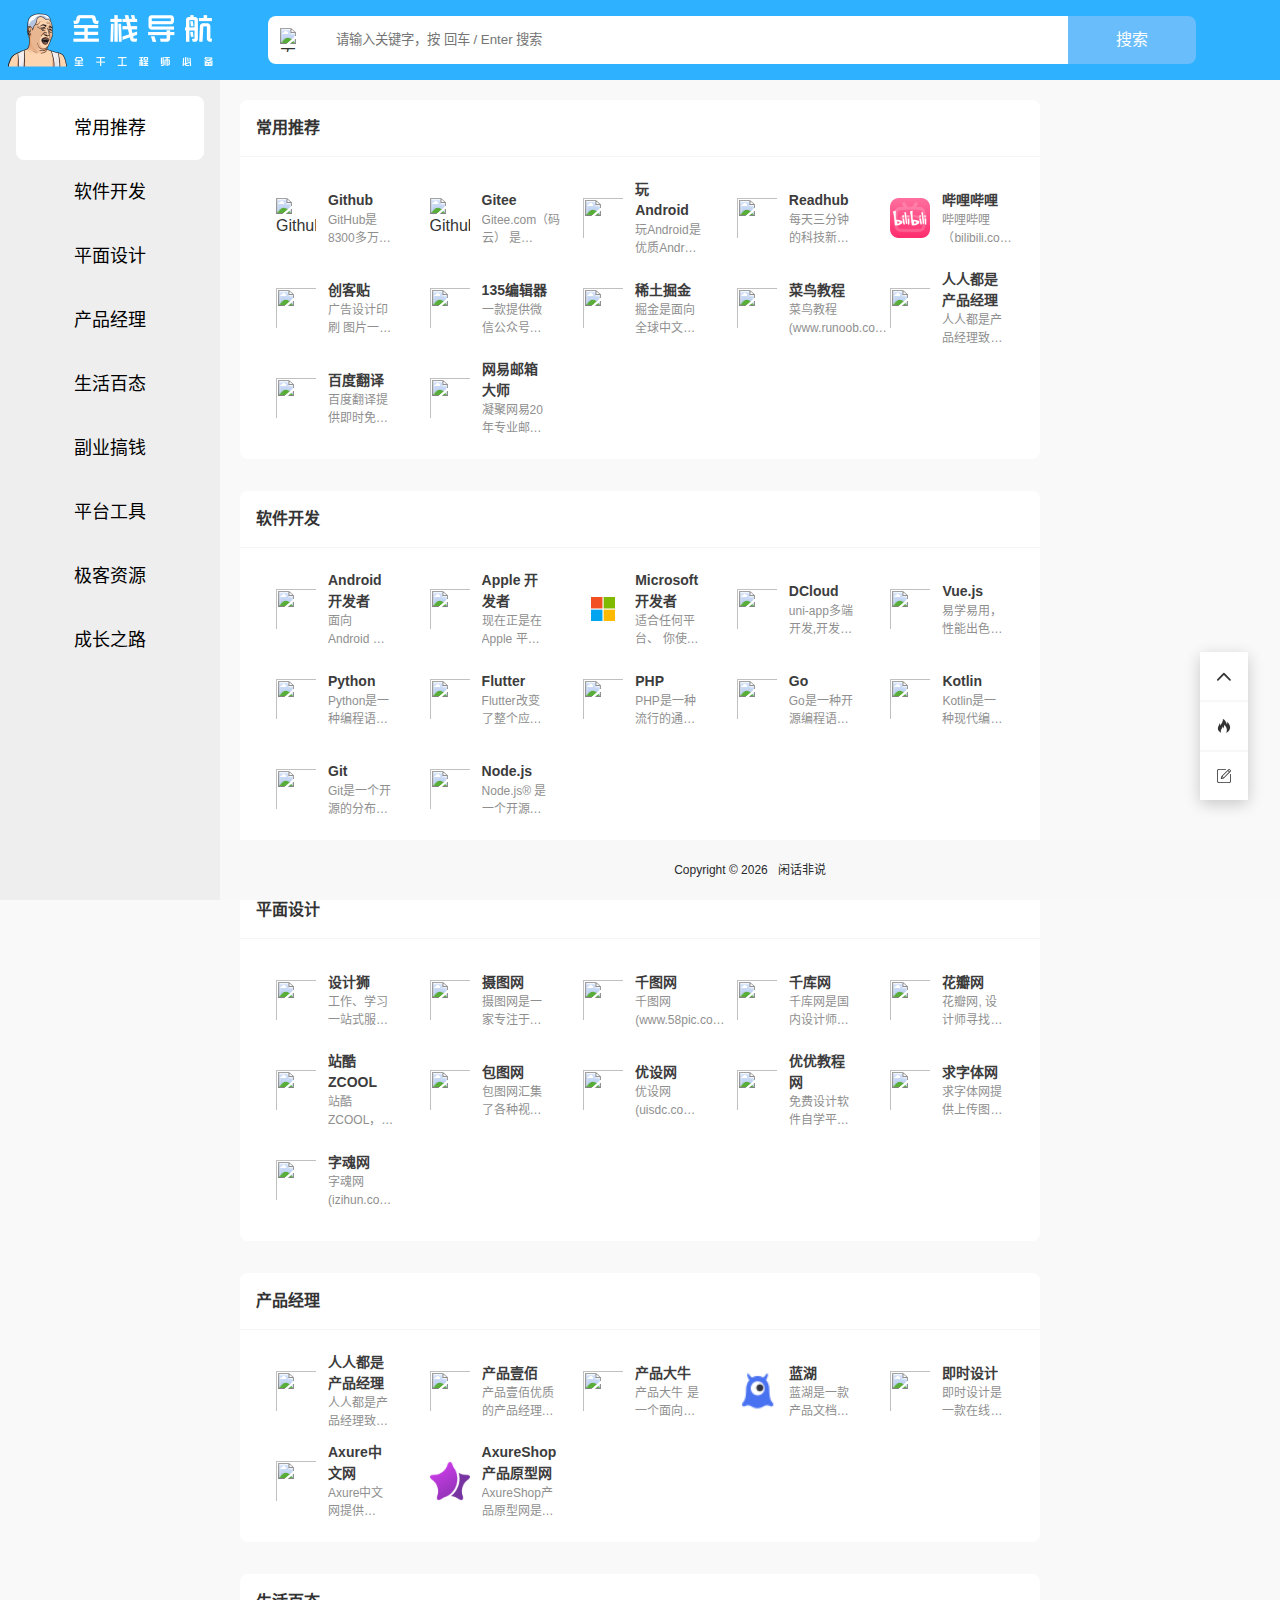
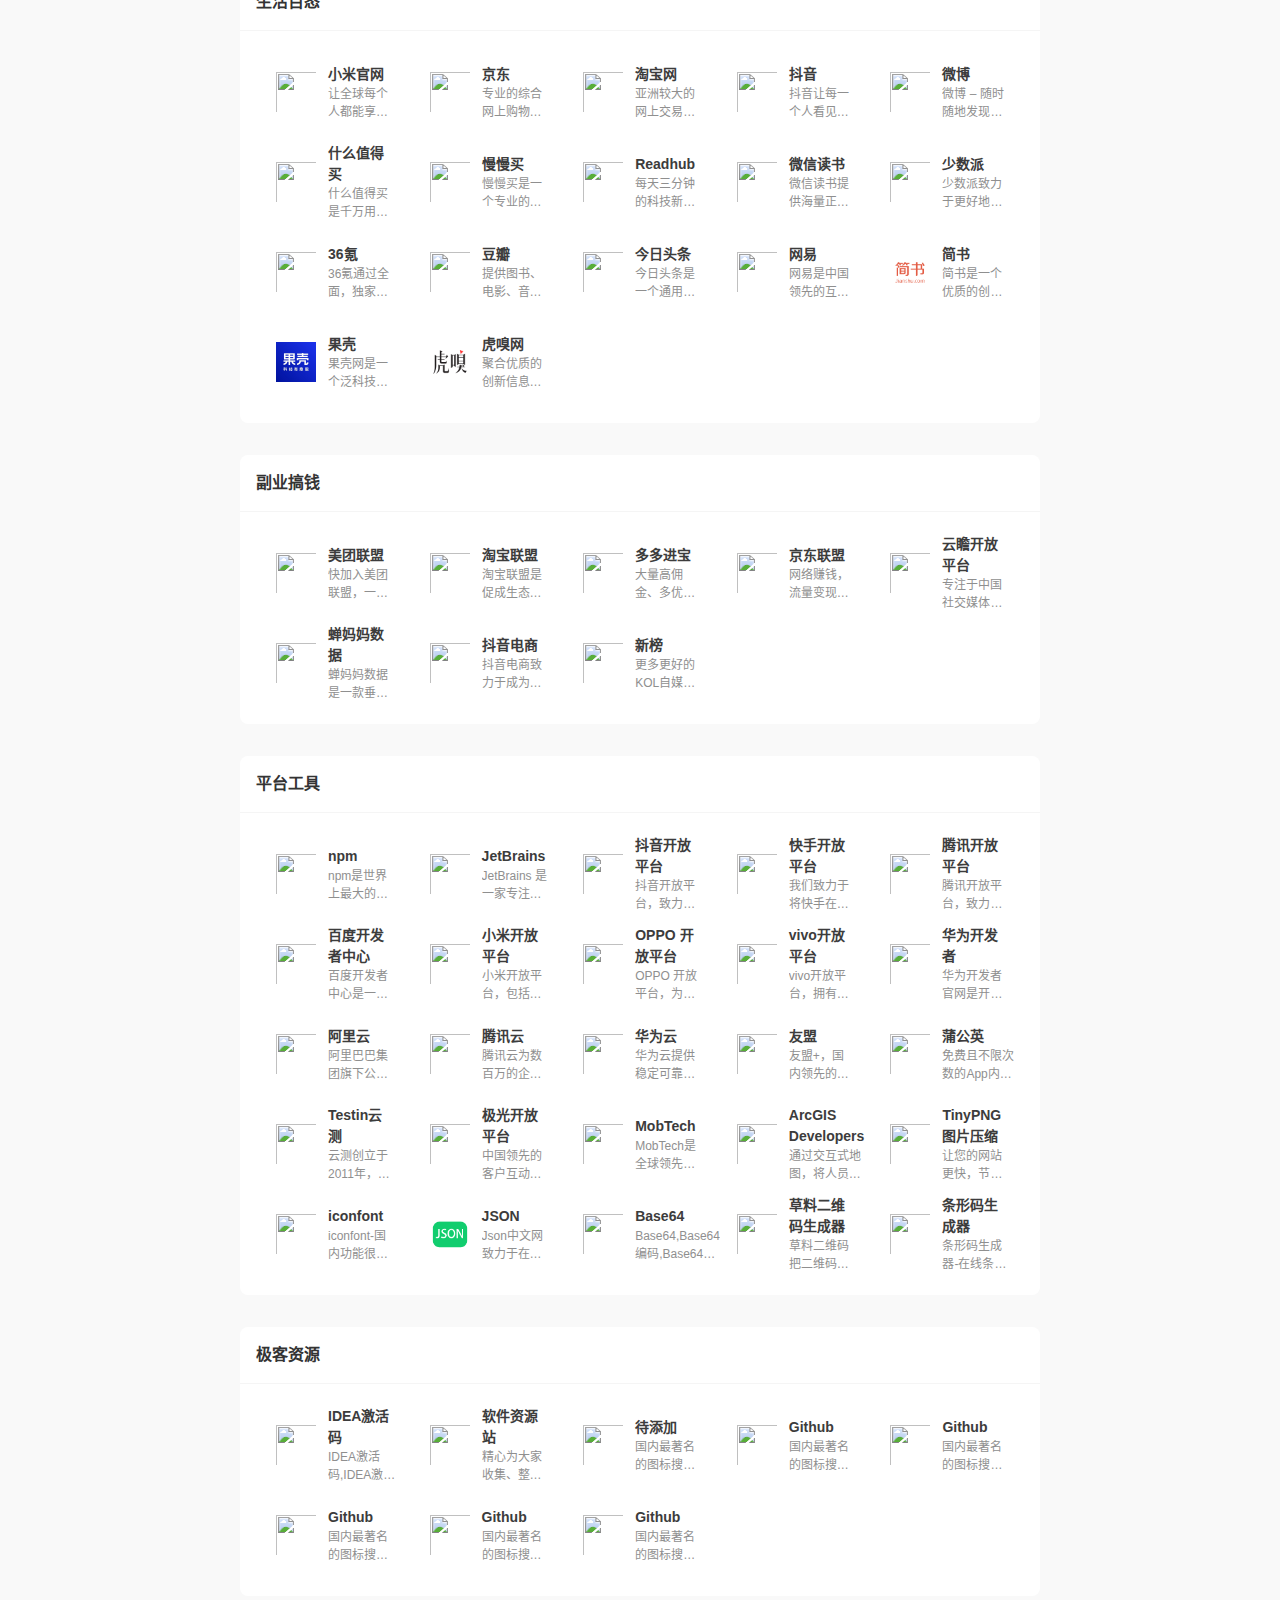
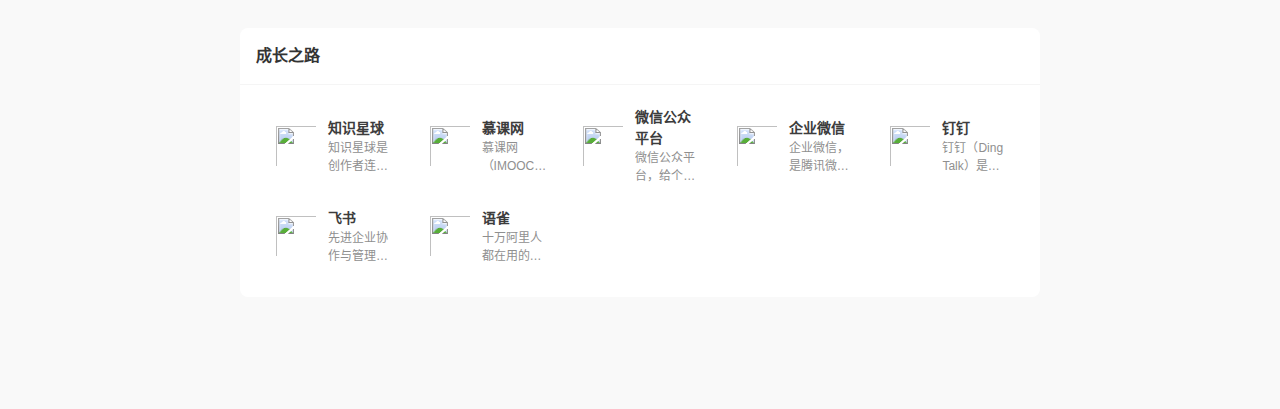
==== commit b248533d: "Add files via upload" ====
--- a/index.html
+++ b/index.html
@@ -50,6 +50,16 @@
                                 </div>
                             </div>
 
+                            <div class="nav" onclick='openTarget("//gitee.com")'>
+                                <img src="https://cn-assets.gitee.com/assets/favicon-9007bd527d8a7851c8330e783151df58.ico" alt="Github">
+                                <div>
+                                    <div class="title">Gitee</div>
+                                    <div class="desc">
+                                        Gitee.com（码云） 是 OSCHINA.NET 推出的代码托管平台，支持 Git 和 SVN，提供免费的私有仓库托管。目前已有超过 800 万的开发者选择 Gitee。
+                                    </div>
+                                </div>
+                            </div>
+
                             <div class="nav" onclick='openTarget("//www.wanandroid.com/")'>
                                 <img src="https://www.wanandroid.com/resources/image/favicon.ico" alt="">
                                 <div>
@@ -435,7 +445,7 @@
                                 </div>
                             </div>
 
-                            <div class="nav" onclick='openTarget("//www.chanpin100.com/")'>
+                            <div class="nav" onclick='openTarget("http://www.chanpin100.com/")'>
                                 <img src="http://www.chanpin100.com/favicon.ico" alt="">
                                 <div>
                                     <div class="title">产品壹佰</div>
@@ -1248,7 +1258,7 @@
     <div class="contact">
         <div class="iconfont icon-fanhui" onclick="moveTop()"></div>
         <div class="iconfont icon-retu"></div>
-        <div class="iconfont icon-yijianfankui" onclick="openTarget('//support.qq.com/product/451905')"></div>
+        <div class="iconfont icon-yijianfankui" onclick='openTarget("//support.qq.com/product/451905")'></div>
     </div>
     <footer class="footer">
         <p>Copyright&nbsp;©&nbsp;<i></i>&nbsp;&nbsp;&nbsp;<a href="https://www.tianfeifei.com" target="_blank">闲话非说</a>
--- a/css/base.css
+++ b/css/base.css
@@ -0,0 +1,83 @@
+/* 清除默认样式的代码 */
+/* 去除常见标签默认的 margin 和 padding */
+body,
+h1,
+h2,
+h3,
+h4,
+h5,
+h6,
+p,
+ul,
+ol,
+li,
+dl,
+dt,
+dd,
+input {
+  margin: 0;
+  padding: 0;
+}
+
+/* 內减模式 */
+* {
+    box-sizing: border-box;
+}
+
+/* 设置网页统一的字体大小、行高、字体系列相关属性 */
+body {
+  font: 16px/1.5 "Helvetica Neue", Helvetica, Arial, "Microsoft Yahei",
+    "Hiragino Sans GB", "Heiti SC", "WenQuanYi Micro Hei", sans-serif;
+  color: #333;
+  background-color: #f9f9f9;
+}
+
+/* 去除列表默认样式 */
+ul,
+ol {
+  list-style: none;
+}
+
+/* 去除默认的倾斜效果 */
+em,
+i {
+  font-style: normal;
+}
+
+/* 去除a标签默认下划线，并设置默认文字颜色 */
+a {
+  text-decoration: none;
+  color: #333;
+}
+
+/* 设置img的垂直对齐方式为居中对齐，去除img默认下间隙 */
+img {
+  vertical-align: middle;
+}
+
+/* 去除input默认样式 */
+input {
+  border: none;
+  outline: none;
+  color: #333;
+}
+
+/* 左浮动 */
+.fl {
+  float: left;
+}
+
+/* 右浮动 */
+.fr {
+  float: right;
+}
+
+/* 双伪元素清除法 */
+.clearfix::before,
+.clearfix::after {
+  content: "";
+  display: table;
+}
+.clearfix::after {
+  clear: both;
+}
--- a/css/common.css
+++ b/css/common.css
@@ -0,0 +1,3 @@
+.navHeight{
+    height: 80px;
+}--- a/css/index.css
+++ b/css/index.css
@@ -0,0 +1,191 @@
+body {
+  display: flex;
+}
+.sider {
+  position: fixed;
+  width: 220px;
+  height: 100vh;
+  background-color: #eee;
+}
+.sider .logo {
+  width: 220px;
+  background-color: #2eb2ff;
+  cursor: pointer;
+}
+.sider .logo img {
+  width: 220px;
+  height: 80px;
+}
+.sider ul {
+  padding: 16px;
+}
+.sider ul li {
+  color: #000;
+  font-size: 18px;
+  line-height: 64px;
+  text-align: center;
+  cursor: pointer;
+  border-radius: 8px;
+}
+.main {
+  position: relative;
+  flex: 1;
+  height: 100vh;
+  margin-left: 220px;
+}
+.main .header {
+  position: fixed;
+  display: flex;
+  width: 100%;
+  background-color: #2eb2ff;
+  align-items: center;
+}
+.main .header .search {
+  border-top-left-radius: 8px;
+  border-bottom-left-radius: 8px;
+  width: 800px;
+  margin-left: 48px;
+  background-color: #fff;
+  display: flex;
+  align-items: center;
+}
+.main .header .search img {
+  height: 48px;
+  width: 68px;
+  padding: 12px 32px 12px 12px;
+  cursor: pointer;
+}
+.main .header .search i {
+  height: 48px;
+  width: 48px;
+  text-align: center;
+  line-height: 48px;
+  color: #000;
+  cursor: pointer;
+}
+.main .header .search input {
+  flex: 1;
+  line-height: 48px;
+}
+.main .header .btn_search {
+  width: 128px;
+  line-height: 48px;
+  text-align: center;
+  cursor: pointer;
+  background-color: #69bdfb;
+  border-top-right-radius: 8px;
+  border-bottom-right-radius: 8px;
+  color: #fff;
+}
+.main .header .btn_search:hover {
+  background-color: #97d4ff;
+}
+.main .content {
+  padding-top: 100px;
+  margin-right: 240px;
+  margin-left: 20px;
+  padding-bottom: 80px;
+}
+.main .content .item {
+  background-color: #fff;
+  border-radius: 8px;
+  margin-bottom: 32px;
+}
+.main .content .item .name {
+  display: flex;
+  border-bottom: 1px solid #f5f5f5;
+}
+.main .content .item .name h4 {
+  flex: 1;
+  padding: 16px;
+}
+.main .content .item .name span {
+  color: #2eb2ff;
+  padding: 16px;
+  font-size: 14px;
+  font-weight: 700;
+  display: none;
+}
+.main .content .item .wrapper {
+  padding: 16px;
+  display: flex;
+  flex-wrap: wrap;
+  justify-content: start;
+}
+.main .content .item .wrapper .nav {
+  width: 20%;
+  display: flex;
+  padding: 16px;
+  height: 90px;
+  align-items: center;
+  cursor: pointer;
+}
+.main .content .item .wrapper .nav img {
+  width: 48px;
+  height: 48px;
+  margin-right: 8px;
+  padding: 4px;
+}
+.main .content .item .wrapper .nav .title {
+  font-size: 14px;
+  font-weight: 700;
+  color: #3c3c3c;
+}
+.main .content .item .wrapper .nav .desc {
+  font-size: 12px;
+  height: 36px;
+  color: #8f8f8f;
+  overflow: hidden;
+  display: -webkit-box;
+  -webkit-line-clamp: 2;
+  -webkit-box-orient: vertical;
+}
+.main .content .item .wrapper .nav:hover {
+  border-radius: 8px;
+  background-color: #f1f4f9;
+}
+.footer {
+  position: fixed;
+  bottom: 0;
+  height: 60px;
+  width: 100%;
+  background-color: #f8f8f8;
+  text-align: center;
+  line-height: 60px;
+  margin-left: 220px;
+}
+.footer p {
+  padding-right: 220px;
+  color: #282a2d;
+  font-size: 12px;
+}
+.footer p a {
+  color: #282a2d;
+  text-decoration: none;
+}
+.footer p a:hover {
+  color: #007bff;
+}
+.contact {
+  position: fixed;
+  display: flex;
+  flex-direction: column;
+  box-shadow: 0 4px 16px rgba(0, 0, 0, 0.2);
+  right: 32px;
+  bottom: 100px;
+  border-radius: 4px;
+  width: 48px;
+  background-color: #f8f8f8;
+}
+.contact .iconfont {
+  width: 48px;
+  height: 48px;
+  line-height: 48px;
+  text-align: center;
+  background-color: #fff;
+  margin-bottom: 2px;
+  cursor: pointer;
+}
+.contact .iconfont:last-child {
+  margin-bottom: 0;
+}
--- a/lib/iconfont/iconfont.css
+++ b/lib/iconfont/iconfont.css
@@ -0,0 +1,43 @@
+@font-face {
+  font-family: "iconfont"; /* Project id 3734833 */
+  src: url('iconfont.woff2?t=1666926181228') format('woff2'),
+       url('iconfont.woff?t=1666926181228') format('woff'),
+       url('iconfont.ttf?t=1666926181228') format('truetype');
+}
+
+.iconfont {
+  font-family: "iconfont" !important;
+  font-size: 16px;
+  font-style: normal;
+  -webkit-font-smoothing: antialiased;
+  -moz-osx-font-smoothing: grayscale;
+}
+
+.icon-sousuo:before {
+  content: "\e6aa";
+}
+
+.icon-xinzeng:before {
+  content: "\e6dc";
+}
+
+.icon-fanhui:before {
+  content: "\e77b";
+}
+
+.icon-qingkongshanchu:before {
+  content: "\e788";
+}
+
+.icon-sousuo1:before {
+  content: "\e792";
+}
+
+.icon-yijianfankui:before {
+  content: "\e7de";
+}
+
+.icon-retu:before {
+  content: "\e7ff";
+}
+
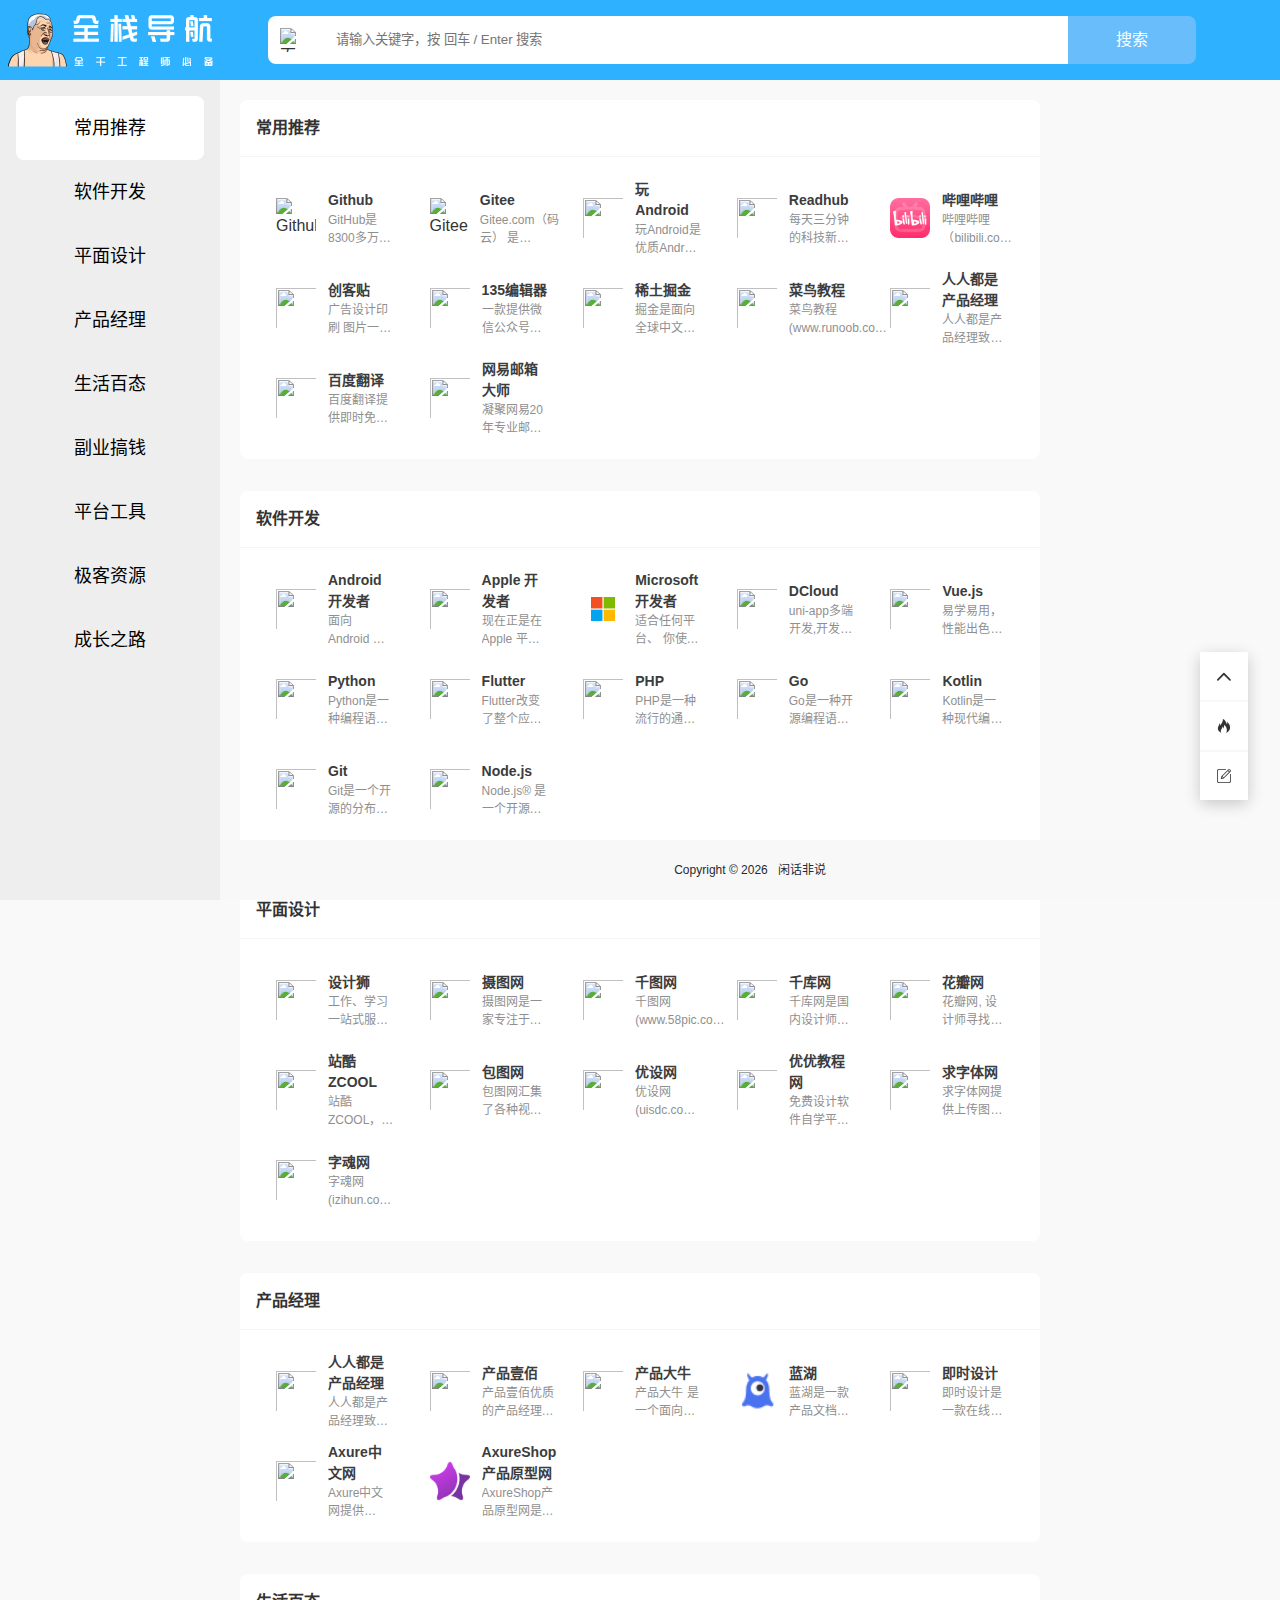
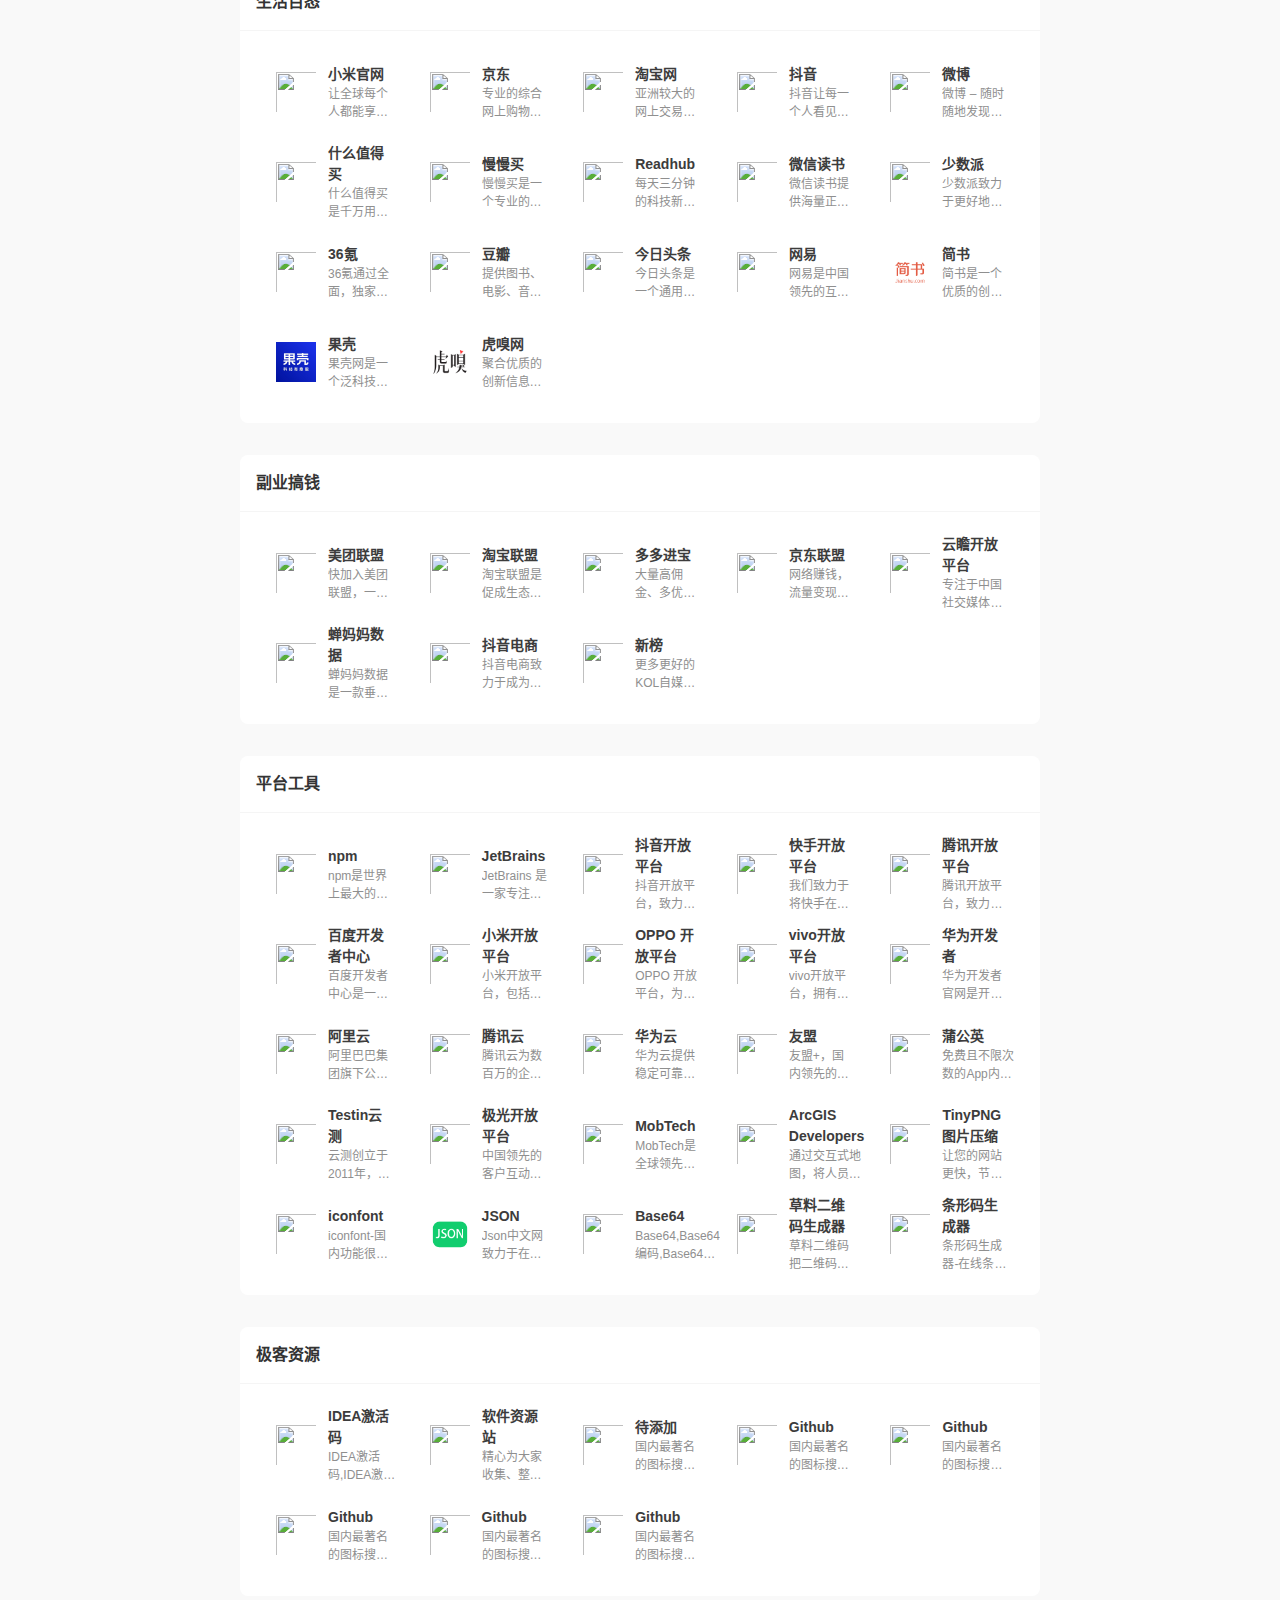
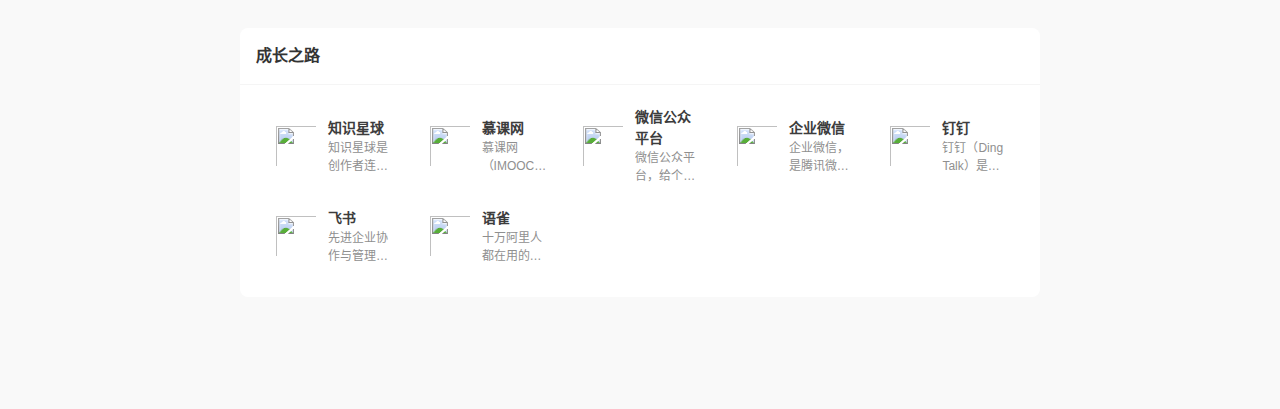
==== commit 1228c157: "Add files via upload" ====
--- a/index.html
+++ b/index.html
@@ -51,7 +51,7 @@
                             </div>
 
                             <div class="nav" onclick='openTarget("//gitee.com")'>
-                                <img src="https://cn-assets.gitee.com/assets/favicon-9007bd527d8a7851c8330e783151df58.ico" alt="Github">
+                                <img src="./images/gitee.ico" alt="Gitee">
                                 <div>
                                     <div class="title">Gitee</div>
                                     <div class="desc">
@@ -446,7 +446,7 @@
                             </div>
 
                             <div class="nav" onclick='openTarget("http://www.chanpin100.com/")'>
-                                <img src="http://www.chanpin100.com/favicon.ico" alt="">
+                                <img src="./images/chanpin100.ico" alt="">
                                 <div>
                                     <div class="title">产品壹佰</div>
                                     <div class="desc">
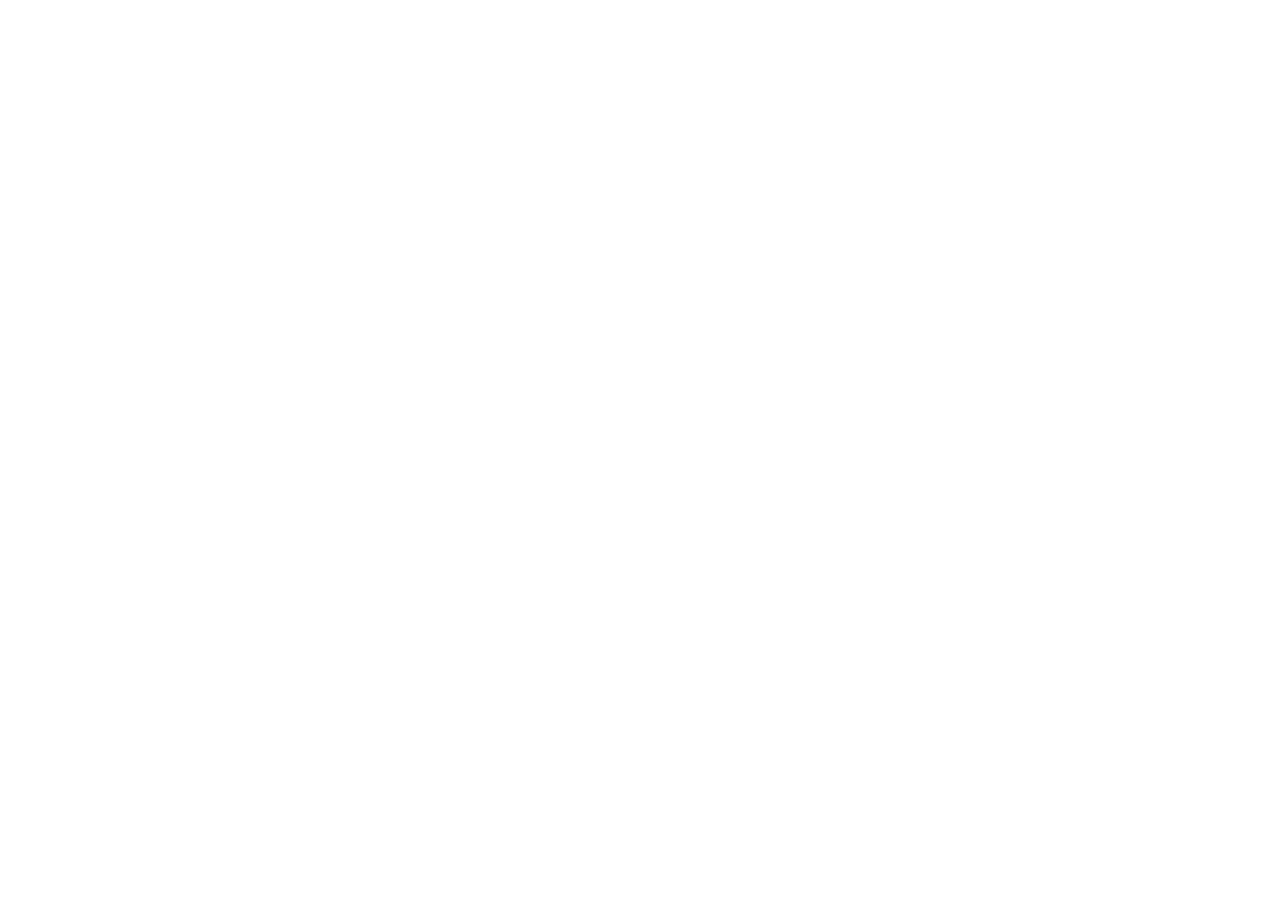
==== commit f548f153: "Add files via upload" ====
--- a/index.html
+++ b/index.html
@@ -1,1275 +1 @@
-<!DOCTYPE html>
-<html lang="zh-CN">
-
-<head>
-    <meta charset="UTF-8">
-    <meta http-equiv="X-UA-Compatible" content="IE=edge">
-    <meta name="viewport" content="width=device-width, initial-scale=1.0">
-    <title>全栈导航-全干工程师必备</title>
-    <link rel="stylesheet" href="./css/base.css">
-    <link rel="stylesheet" href="./css/common.css">
-    <link rel="stylesheet" href="./css/index.css">
-    <link rel="shortcut icon" href="/favicon.ico" type="image/x-icon">
-    <link rel="stylesheet" href="./lib/iconfont/iconfont.css">
-</head>
-
-<body>
-
-    <div class="sider">
-        <div class="logo navHeight">
-            <img src="./images/logo.png" alt="">
-        </div>
-        <ul></ul>
-    </div>
-    <div class="main">
-        <div class="header navHeight">
-            <div class="search">
-                <img src="" alt="">
-                <input type="text" placeholder="请输入关键字，按 回车 / Enter 搜索">
-                <i class="iconfont icon-qingkongshanchu"></i>
-            </div>
-            <div class="btn_search">搜索</div>
-
-        </div>
-        <div class="content">
-            <ul>
-                <li>
-                    <div class="item">
-                        <div class="name">
-                            <h4></h4>
-                            <span>更多></span>
-                        </div>
-                        <div class="wrapper">
-                            <div class="nav" onclick='openTarget("//www.github.com")'>
-                                <img src="https://github.githubassets.com/favicons/favicon.svg" alt="Github">
-                                <div>
-                                    <div class="title">Github</div>
-                                    <div class="desc">
-                                        GitHub是8300多万开发者共同塑造软件未来的地方
-                                    </div>
-                                </div>
-                            </div>
-
-                            <div class="nav" onclick='openTarget("//gitee.com")'>
-                                <img src="./images/gitee.ico" alt="Gitee">
-                                <div>
-                                    <div class="title">Gitee</div>
-                                    <div class="desc">
-                                        Gitee.com（码云） 是 OSCHINA.NET 推出的代码托管平台，支持 Git 和 SVN，提供免费的私有仓库托管。目前已有超过 800 万的开发者选择 Gitee。
-                                    </div>
-                                </div>
-                            </div>
-
-                            <div class="nav" onclick='openTarget("//www.wanandroid.com/")'>
-                                <img src="https://www.wanandroid.com/resources/image/favicon.ico" alt="">
-                                <div>
-                                    <div class="title">玩Android</div>
-                                    <div class="desc">
-                                        玩Android是优质Android文章的站点].
-                                    </div>
-                                </div>
-                            </div>
-
-                            <div class="nav" onclick='openTarget("//readhub.cn")'>
-                                <img src="https://readhub.cn/icons/apple-touch-icon.png" alt="">
-                                <div>
-                                    <div class="title">Readhub</div>
-                                    <div class="desc">
-                                        每天三分钟的科技新闻聚合阅读
-                                    </div>
-                                </div>
-                            </div>
-
-                            <div class="nav" onclick='openTarget("//www.bilibili.com/")'>
-                                <img src="./images/bilibili.png" alt="">
-                                <div>
-                                    <div class="title">哔哩哔哩</div>
-                                    <div class="desc">
-                                        哔哩哔哩（bilibili.com)是国内知名的视频弹幕网站
-                                    </div>
-                                </div>
-                            </div>
-
-
-                            <div class="nav" onclick='openTarget("//www.chuangkit.com/")'>
-                                <img src="https://www.chuangkit.com//favicon.ico" alt="">
-                                <div>
-                                    <div class="title">创客贴</div>
-                                    <div class="desc">
-                                        广告设计印刷 图片一键生成 设计图片素材大全
-                                    </div>
-                                </div>
-                            </div>
-
-
-                            <div class="nav" onclick='openTarget("//www.135editor.com/")'>
-                                <img src="https://bdn.135editor.com/files/202110/images/logo.png" alt="">
-                                <div>
-                                    <div class="title">135编辑器</div>
-                                    <div class="desc">
-                                        一款提供微信公众号文章排版和内容编辑的在线工具
-                                    </div>
-                                </div>
-                            </div>
-
-
-
-                            <div class="nav" onclick='openTarget("//juejin.cn")'>
-                                <img src="https://lf3-cdn-tos.bytescm.com/obj/static/xitu_juejin_web//static/favicons/favicon-32x32.png"
-                                    alt="">
-                                <div>
-                                    <div class="title">稀土掘金</div>
-                                    <div class="desc">
-                                        掘金是面向全球中文开发者的技术内容分享与交流平台
-                                    </div>
-                                </div>
-                            </div>
-
-
-                            <div class="nav" onclick='openTarget("//www.runoob.com")'>
-                                <img src="https://static.runoob.com/images/favicon.ico" alt="">
-                                <div>
-                                    <div class="title">菜鸟教程</div>
-                                    <div class="desc">
-                                        菜鸟教程(www.runoob.com)提供了编程的基础技术教程
-                                    </div>
-                                </div>
-                            </div>
-
-                            <div class="nav" onclick='openTarget("//www.woshipm.com")'>
-                                <img src="//image.woshipm.com/favicon.ico" alt="">
-                                <div>
-                                    <div class="title">人人都是产品经理</div>
-                                    <div class="desc">
-                                        人人都是产品经理致力为产品新人、产品经理等广大产品爱好者打造一个良好的学习交流平台
-                                    </div>
-                                </div>
-                            </div>
-
-                            <div class="nav" onclick='openTarget("//fanyi.baidu.com")'>
-                                <img src="https://fanyi-cdn.cdn.bcebos.com/webStatic/translation/img/favicon/favicon.ico"
-                                    alt="">
-                                <div>
-                                    <div class="title">百度翻译</div>
-                                    <div class="desc">
-                                        百度翻译提供即时免费200+语言翻译服务，随时随地沟通全世界
-                                    </div>
-                                </div>
-                            </div>
-
-                            <div class="nav" onclick='openTarget("//fanyi.baidu.com")'>
-                                <img src="https://dashi.163.com/favicon.ico" alt="">
-                                <div>
-                                    <div class="title">网易邮箱大师</div>
-                                    <div class="desc">
-                                        凝聚网易20年专业邮箱经验打造的官方邮箱客户端，效率倍增，畅邮无间。
-                                    </div>
-                                </div>
-                            </div>
-                        </div>
-                    </div>
-                </li>
-                <li>
-                    <div class="item">
-                        <div class="name">
-                            <h4></h4>
-                            <span>更多></span>
-                        </div>
-                        <div class="wrapper">
-                            <div class="nav" onclick='openTarget("//developer.android.google.cn")'>
-                                <img src="https://www.gstatic.cn/devrel-devsite/prod/vbad39f885886bc440e53563b954be5bc119ad9455e9fd347968d0509a569587a/android/images/touchicon-180.png"
-                                    alt="">
-                                <div>
-                                    <div class="title">Android 开发者</div>
-                                    <div class="desc">
-                                        面向 Android 应用开发者的官方网站。提供 Android SDK 工具和 API 文档。
-                                    </div>
-                                </div>
-                            </div>
-
-                            <div class="nav" onclick='openTarget("//developer.apple.com/cn/")'>
-                                <img src="//developer.apple.com/apple-logo.svg" alt="">
-                                <div>
-                                    <div class="title">Apple 开发者</div>
-                                    <div class="desc">
-                                        现在正是在 Apple 平台上进行开发的绝佳时机。
-                                    </div>
-                                </div>
-                            </div>
-
-                            <div class="nav" onclick='openTarget("//developer.microsoft.com/zh-cn")'>
-                                <img src="./images/microsoft.png" alt="">
-                                <div>
-                                    <div class="title">Microsoft 开发者</div>
-                                    <div class="desc">
-                                        适合任何平台、 你使用的语言 和你使用的工具。 使用 Microsoft 产品和服务来根据需求开发解决方案。
-                                    </div>
-                                </div>
-                            </div>
-
-                            <div class="nav" onclick='openTarget("//www.dcloud.io")'>
-                                <img src="//download1.dcloud.net.cn/uploads/images/hbuilderx/icon/hbuilderx_icon@2x.png"
-                                    alt="">
-                                <div>
-                                    <div class="title">DCloud</div>
-                                    <div class="desc">
-                                        uni-app多端开发,开发一次同时生成App、小程序、H5
-                                    </div>
-                                </div>
-                            </div>
-
-                            <div class="nav" onclick='openTarget("//cn.vuejs.org")'>
-                                <img src="https://cn.vuejs.org/logo.svg" alt="">
-                                <div>
-                                    <div class="title">Vue.js</div>
-                                    <div class="desc">
-                                        易学易用，性能出色，适用场景丰富的 Web 前端框架。
-                                    </div>
-                                </div>
-                            </div>
-
-                            <div class="nav" onclick='openTarget("//www.python.org")'>
-                                <img src="https://www.python.org/static/opengraph-icon-200x200.png" alt="">
-                                <div>
-                                    <div class="title">Python</div>
-                                    <div class="desc">
-                                        Python是一种编程语言，可以让您更快地工作，更有效地集成系统。
-                                    </div>
-                                </div>
-                            </div>
-
-                            <div class="nav" onclick='openTarget("//flutter.dev")'>
-                                <img src="https://storage.googleapis.com/cms-storage-bucket/4fd0db61df0567c0f352.png" alt="">
-                                <div>
-                                    <div class="title">Flutter</div>
-                                    <div class="desc">
-                                        Flutter改变了整个应用程序开发过程。从单个代码库构建、测试和部署漂亮的移动、web、桌面和嵌入式应用程序。
-                                    </div>
-                                </div>
-                            </div>
-
-
-                            <div class="nav" onclick='openTarget("//www.php.net")'>
-                                <img src="https://www.php.net/favicon.svg?v=2" alt="">
-                                <div>
-                                    <div class="title">PHP</div>
-                                    <div class="desc">
-                                        PHP是一种流行的通用脚本语言，它支持从博客到世界上最流行的网站的所有内容。
-                                    </div>
-                                </div>
-                            </div>
-
-
-                            <div class="nav" onclick='openTarget("//go.dev")'>
-                                <img src="https://go.dev/doc/gopher/gopherbelly300.jpg" alt="">
-                                <div>
-                                    <div class="title">Go</div>
-                                    <div class="desc">
-                                        Go是一种开源编程语言，可以轻松构建简单、可靠和高效的软件。
-                                    </div>
-                                </div>
-                            </div>
-
-                            <div class="nav" onclick='openTarget("//kotlinlang.org")'>
-                                <img src="https://kotlinlang.org/assets/images/apple-touch-icon-72x72.png" alt="">
-                                <div>
-                                    <div class="title">Kotlin</div>
-                                    <div class="desc">
-                                        Kotlin是一种现代编程语言-这让开发人员更开心。
-                                    </div>
-                                </div>
-                            </div>
-
-                            <div class="nav" onclick='openTarget("//git-scm.com")'>
-                                <img src="https://git-scm.com/favicon.ico" alt="">
-                                <div>
-                                    <div class="title">Git</div>
-                                    <div class="desc">
-                                        Git是一个开源的分布式版本控制系统，可以有效、高速地处理从很小到非常大的项目版本管理。
-                                    </div>
-                                </div>
-                            </div>
-
-                            <div class="nav" onclick='openTarget("//nodejs.org/zh-cn/")'>
-                                <img src="https://nodejs.org//static/images/favicons/apple-touch-icon.png" alt="">
-                                <div>
-                                    <div class="title">Node.js</div>
-                                    <div class="desc">
-                                        Node.js® 是一个开源、跨平台的 JavaScript 运行时环境。
-                                    </div>
-                                </div>
-                            </div>
-                        </div>
-                    </div>
-                </li>
-                <li>
-                    <div class="item">
-                        <div class="name">
-                            <h4></h4>
-                            <span>更多></span>
-                        </div>
-                        <div class="wrapper">
-                            <div class="nav" onclick='openTarget("//greenhaus.cn")'>
-                                <img src="https://greenhaus.cn/favicon.ico" alt="">
-                                <div>
-                                    <div class="title">设计狮</div>
-                                    <div class="desc">
-                                        工作、学习一站式服务，设计狮助您设计路上更轻松
-                                    </div>
-                                </div>
-                            </div>
-
-                            <div class="nav" onclick='openTarget("//699pic.com")'>
-                                <img src="https://699pic.com/favicon.ico" alt="">
-                                <div>
-                                    <div class="title">摄图网</div>
-                                    <div class="desc">
-                                        摄图网是一家专注于正版摄影高清图片素材免费下载的图库作品网站,提供手绘插画,海报,ppt模板,科技,城市,商务,建筑,风景,美食,家居,外景,背景等好看的图片设计素材大全可供下载。摄图摄影师5000+入驻并进行交流成长，百万图片量和设计师在这里找到满意的图片素材和设计灵感!
-                                    </div>
-                                </div>
-                            </div>
-
-                            <div class="nav" onclick='openTarget("//www.58pic.com")'>
-                                <img src="https://www.58pic.com/favicon.ico" alt="">
-                                <div>
-                                    <div class="title">千图网</div>
-                                    <div class="desc">
-                                        千图网(www.58pic.com) 是专注正版商用图片设计素材下载的网站！提供矢量图素材、背景图片素材、矢量图库、psd素材、字体模板、设计素材、PPT模板、视频素材、插画绘画、平面设计模板、Excel模板素材以及网页模板、网站设计素材、网页图标的下载服务。
-                                    </div>
-                                </div>
-                            </div>
-
-                            <div class="nav" onclick='openTarget("//588ku.com")'>
-                                <img src="//js.588ku.com/comp/public/css/iconfont/favicon.ico" alt="">
-                                <div>
-                                    <div class="title">千库网</div>
-                                    <div class="desc">
-                                        千库网是国内设计师喜欢的图片素材库，588ku.com为设计师提供各类好看免费的png图片和素材、背景图片、背景素材、海报背景、banner背景、边框花纹素材、艺术字、主图和直通车背景等，找素材就上千库网，百万精品图片等您下载！
-                                    </div>
-                                </div>
-                            </div>
-
-
-                            <div class="nav" onclick='openTarget("//huaban.com")'>
-                                <img src="https://huaban.com/img/touch-icon-ipad.png" alt="">
-                                <div>
-                                    <div class="title">花瓣网</div>
-                                    <div class="desc">
-                                        花瓣网, 设计师寻找灵感的天堂！图片素材领导者，帮你采集、发现网络上你喜欢的事物。你可以用它收集灵感,保存有用的素材,计划旅行,晒晒自己想要的东西
-                                    </div>
-                                </div>
-                            </div>
-
-
-                            <div class="nav" onclick='openTarget("//www.zcool.com.cn")'>
-                                <img src="http://static.zcool.cn/git_z/z/site/favicon.ico" alt="">
-                                <div>
-                                    <div class="title">站酷ZCOOL</div>
-                                    <div class="desc">
-                                        站酷ZCOOL，中国设计师互动平台。深耕设计领域十五年，站酷聚集了1500万设计师、摄影师、插画师、艺术家、创意人，设计创意群体中具有较高的影响力与号召力。
-                                    </div>
-                                </div>
-                            </div>
-
-
-
-                            <div class="nav" onclick='openTarget("//ibaotu.com")'>
-                                <img src="https://ibaotu.com/favicon.ico" alt="">
-                                <div>
-                                    <div class="title">包图网</div>
-                                    <div class="desc">
-                                        包图网汇集了各种视觉冲击力强的原创广告图片设计、电商淘宝、企业办公模板、视频、配乐、音效、字体、插画动图、装饰装修等素材，由顶尖的设计师供稿，符合各个行业的商用需求，下载高品质正版素材就到包图网。
-                                    </div>
-                                </div>
-                            </div>
-
-
-                            <div class="nav" onclick='openTarget("//www.uisdc.com")'>
-                                <img src="https://www.uisdc.com/favicon.ico" alt="">
-                                <div>
-                                    <div class="title">优设网</div>
-                                    <div class="desc">
-                                        优设网 (uisdc.com) 是国内设计师入门到进阶的专业设计网站。设计内容全面及时，全网粉丝过千万。专注前沿设计趋势和设计方法论，拥有原创独家设计内容和设计师网站导航。提供灵感素材、UI设计、平面设计、网页设计、电商设计、设计软件、SDC网站推荐。
-                                    </div>
-                                </div>
-                            </div>
-
-                            <div class="nav" onclick='openTarget("//uiiiuiii.com")'>
-                                <img src="https://image.uisdc.com/wp-content/uploads/2018/05/uisdc-ico-apple.jpg" alt="">
-                                <div>
-                                    <div class="title">优优教程网</div>
-                                    <div class="desc">
-                                        免费设计软件自学平台。为网友及设计人员提供原创平面、UI、网页、C4D、Sketch、动效等免费教程。提供软件下载安装教程。优设网旗下站点。
-                                    </div>
-                                </div>
-                            </div>
-
-                            
-                            <div class="nav" onclick='openTarget("//www.qiuziti.com")'>
-                                <img src="https://www.qiuziti.com/image/icon.ico" alt="">
-                                <div>
-                                    <div class="title">求字体网</div>
-                                    <div class="desc">
-                                        求字体网提供上传图片找字体、字体实时预览、字体下载、字体版权检测、字体补齐等服务，本网站可识别中文、英文、日韩、书法等多种字体。只要上传图片或输入字体名称，就可以帮您找字体。
-                                    </div>
-                                </div>
-                            </div>
-
-
-                            <div class="nav" onclick='openTarget("//izihun.com")'>
-                                <img src="https://izihun.com/favicon.ico" alt="">
-                                <div>
-                                    <div class="title">字魂网</div>
-                                    <div class="desc">
-                                        字魂网(izihun.com)是提供商用字体下载授权,字体定制,免费字体下载,字体授权,中文字体设计,字体大全以及在线字体转换器的字体网站,致力于让所有人用得起正版字体.
-                                    </div>
-                                </div>
-                            </div>
-                        </div>
-                    </div>
-                </li>
-                <li>
-                    <div class="item">
-                        <div class="name">
-                            <h4></h4>
-                            <span>更多></span>
-                        </div>
-                        <div class="wrapper">
-                            <div class="nav" onclick='openTarget("//www.woshipm.com")'>
-                                <img src="//image.woshipm.com/favicon.ico" alt="">
-                                <div>
-                                    <div class="title">人人都是产品经理</div>
-                                    <div class="desc">
-                                        人人都是产品经理致力为产品新人、产品经理等广大产品爱好者打造一个良好的学习交流平台
-                                    </div>
-                                </div>
-                            </div>
-
-                            <div class="nav" onclick='openTarget("http://www.chanpin100.com/")'>
-                                <img src="./images/chanpin100.ico" alt="">
-                                <div>
-                                    <div class="title">产品壹佰</div>
-                                    <div class="desc">
-                                        产品壹佰优质的产品经理学习网站,互联网产品设计,原型设计,PRD,axure知识学习交流与分享。为产品经理爱好者提供最优质的产品资讯、原创内容和相关视频课程。
-                                    </div>
-                                </div>
-                            </div>
-
-                            <div class="nav" onclick='openTarget("//www.pmdaniu.com")'>
-                                <img src="https://www.pmdaniu.com/favicon.png" alt="">
-                                <div>
-                                    <div class="title">产品大牛</div>
-                                    <div class="desc">
-                                        产品大牛 是一个面向产品团队的云端协作平台，提供文件在线预览与演示（支持Axure、Sketch、PPT、Excel等文件）、在线文档、在线思维导图、任务看板等功能。涵盖了从 产品构想、需求规划、原型设计、UI设计、任务管理到交付的一切所需
-                                    </div>
-                                </div>
-                            </div>
-
-
-                            <div class="nav" onclick='openTarget("//lanhuapp.com")'>
-                                <img src="./images/lanhu.ico" alt="">
-                                <div>
-                                    <div class="title">蓝湖</div>
-                                    <div class="desc">
-                                        蓝湖是一款产品文档和设计图的共享平台，帮助互联网团队更好地管理文档和设计图。蓝湖可以在线展示Axure，自动生成设计图标注，与团队共享设计图，展示页面之间的跳转关系。蓝湖支持从Sketch、Ps一键共享、在线讨论，而且蓝湖只需简单几步就能将设计图变成一个可以点击的演示原型，蓝湖还支持分享给同事，让他也可以在手机中查看设计效果。蓝湖已经成为新一代产品设计的工作方式。
-                                    </div>
-                                </div>
-                            </div>
-
-
-                            <div class="nav" onclick='openTarget("//js.design")'>
-                                <img src="https://img.js.design/assets/webImg/favicon.ico" alt="">
-                                <div>
-                                    <div class="title">即时设计</div>
-                                    <div class="desc">
-                                        即时设计是一款在线可协作的UI设计工具，是可协作的在线sketch、国内版figma，拥有海量的设计资源与素材，支持导入sketch格式的源文件。支持创建交互原型、获取设计标注、快速切图、团队协作等工作。
-                                    </div>
-                                </div>
-                            </div>
-
-
-
-                            <div class="nav" onclick='openTarget("//www.axure.com.cn")'>
-                                <img src="https://www.axure.com.cn/favicon.ico" alt="">
-                                <div>
-                                    <div class="title">Axure中文网</div>
-                                    <div class="desc">
-                                        Axure中文网提供axure汉化,免费下载axure中文语言包。还有适合新手入门的Axure教程,Axure视频教程、Axure RP9.0下载。Axure中文网是Axure使用者必上的网站。
-                                    </div>
-                                </div>
-                            </div>
-
-
-                            <div class="nav" onclick='openTarget("//www.axureshop.com")'>
-                                <img src="./images/axureshop.png" alt="">
-                                <div>
-                                    <div class="title">AxureShop产品原型网</div>
-                                    <div class="desc">
-                                        AxureShop产品原型网是一个Axure素材下载站。为产品经理和交互设计师提供Axure元件库、Axure模板、Axure案例源文件的下载。提供基于Axure软件设计的网页产品原型、APP产品原型、手机H5页面原型、小程序原型的发布和下载。
-                                    </div>
-                                </div>
-                            </div>
-
-                        </div>
-                    </div>
-                </li>
-                <li>
-                    <div class="item">
-                        <div class="name">
-                            <h4></h4>
-                            <span>更多></span>
-                        </div>
-                        <div class="wrapper">
-                            <div class="nav" onclick='openTarget("//www.mi.com")'>
-                                <img src="https://s02.mifile.cn/assets/static/image/logo-mi2.png" alt="">
-                                <div>
-                                    <div class="title">小米官网</div>
-                                    <div class="desc">
-                                        让全球每个人都能享受科技带来的美好生活
-                                    </div>
-                                </div>
-                            </div>
-
-                            <div class="nav" onclick='openTarget("//www.jd.com")'>
-                                <img src="//www.jd.com/favicon.ico" alt="">
-                                <div>
-                                    <div class="title">京东</div>
-                                    <div class="desc">
-                                        专业的综合网上购物商城，为您提供正品低价的购物选择、优质便捷的服务体验
-                                    </div>
-                                </div>
-                            </div>
-
-                            <div class="nav" onclick='openTarget("//www.taobao.com/")'>
-                                <img src="http://img.alicdn.com/tps/i3/T1OjaVFl4dXXa.JOZB-114-114.png" alt="">
-                                <div>
-                                    <div class="title">淘宝网</div>
-                                    <div class="desc">
-                                        亚洲较大的网上交易平台，让你安心享受网上购物乐趣
-                                    </div>
-                                </div>
-                            </div>
-
-
-                            <div class="nav" onclick='openTarget("//www.douyin.com/")'>
-                                <img src="https://lf1-cdn-tos.bytegoofy.com/goofy/ies/douyin_web/public/favicon.ico"
-                                    alt="">
-                                <div>
-                                    <div class="title">抖音</div>
-                                    <div class="desc">
-                                        抖音让每一个人看见并连接更大的世界，让现实生活更美好
-                                    </div>
-                                </div>
-                            </div>
-
-                            <div class="nav" onclick='openTarget("//weibo.com")'>
-                                <img src="https://weibo.com/favicon.ico" alt="">
-                                <div>
-                                    <div class="title">微博</div>
-                                    <div class="desc">
-                                        微博 – 随时随地发现新鲜事
-                                    </div>
-                                </div>
-                            </div>
-
-                            <div class="nav" onclick='openTarget("//www.smzdm.com")'>
-                                <img src="https://www.smzdm.com/favicon.ico" alt="">
-                                <div>
-                                    <div class="title">什么值得买</div>
-                                    <div class="desc">
-                                        什么值得买是千万用户热爱的科学消费指南，主张“科学消费，认真生活”。
-                                    </div>
-                                </div>
-                            </div>
-
-
-
-                            <div class="nav" onclick='openTarget("//www.manmanbuy.com/")'>
-                                <img src="https://app.manmanbuy.com/images/app_logo.png" alt="">
-                                <div>
-                                    <div class="title">慢慢买</div>
-                                    <div class="desc">
-                                        慢慢买是一个专业的购物导购、比价网站。慢慢买倡导理性消费，以让用户买到高性比价商品为宗旨的比价网。
-                                    </div>
-                                </div>
-                            </div>
-
-
-                            <div class="nav" onclick='openTarget("//readhub.cn")'>
-                                <img src="https://readhub.cn/icons/apple-touch-icon.png" alt="">
-                                <div>
-                                    <div class="title">Readhub</div>
-                                    <div class="desc">
-                                        每天三分钟的科技新闻聚合阅读
-                                    </div>
-                                </div>
-                            </div>
-
-                            <div class="nav" onclick='openTarget("//weread.qq.com")'>
-                                <img src="https://rescdn.qqmail.com/node/wr/wrpage/style/images/independent/appleTouchIcon/apple-touch-icon-114x114.png"
-                                    alt="">
-                                <div>
-                                    <div class="title">微信读书</div>
-                                    <div class="desc">
-                                        微信读书提供海量正版书籍、小说、漫画、公众号、听书
-                                    </div>
-                                </div>
-                            </div>
-
-                            <div class="nav" onclick='openTarget("//sspai.com")'>
-                                <img src="https://cdn-static.sspai.com/favicon/sspai.ico" alt="">
-                                <div>
-                                    <div class="title">少数派</div>
-                                    <div class="desc">
-                                        少数派致力于更好地运用数字产品或科学方法，帮助用户提升工作效率和生活品质
-                                    </div>
-                                </div>
-                            </div>
-
-                            <div class="nav" onclick='openTarget("//36kr.com")'>
-                                <img src="https://36kr.com/favicon.ico" alt="">
-                                <div>
-                                    <div class="title">36氪</div>
-                                    <div class="desc">
-                                        36氪通过全面，独家的视角为用户深度剖析最前沿的资讯，致力于让一部分人先看到未来
-                                    </div>
-                                </div>
-                            </div>
-
-
-                            <div class="nav" onclick='openTarget("//www.douban.com")'>
-                                <img src="https://img3.doubanio.com/f/frodo/144e6fb7d96701944e7dbb1a9bad51bdb1debe29/pics/app/logo.png"
-                                    alt="">
-                                <div>
-                                    <div class="title">豆瓣</div>
-                                    <div class="desc">
-                                        提供图书、电影、音乐唱片的推荐、评论和价格比较，以及城市独特的文化生活。
-                                    </div>
-                                </div>
-                            </div>
-
-                            <div class="nav" onclick='openTarget("//www.toutiao.com")'>
-                                <img src="//sf3-cdn-tos.douyinstatic.com/obj/eden-cn/uhbfnupkbps/216.png" alt="">
-                                <div>
-                                    <div class="title">今日头条</div>
-                                    <div class="desc">
-                                        今日头条是一个通用信息平台，致力于连接人与信息，让优质丰富的信息得到高效精准的分发，促使信息创造价值。
-                                    </div>
-                                </div>
-                            </div>
-
-                            <div class="nav" onclick='openTarget("//www.163.com")'>
-                                <img src="http://img1.cache.netease.com/utf8/3g/newsapp/images/new-logo.png" alt="">
-                                <div>
-                                    <div class="title">网易</div>
-                                    <div class="desc">
-                                        网易是中国领先的互联网技术公司，为用户提供免费邮箱、游戏、搜索引擎服务，开设新闻、娱乐、体育等30多个内容频道，及博客、视频、论坛等互动交流，网聚人的力量。
-                                    </div>
-                                </div>
-                            </div>
-
-                            <div class="nav" onclick='openTarget("//www.jianshu.com")'>
-                                <img src="./images/jianshu.png" alt="">
-                                <div>
-                                    <div class="title">简书</div>
-                                    <div class="desc">
-                                        简书是一个优质的创作社区，在这里，你可以任性地创作，一篇短文、一张照片、一首诗、一幅画……我们相信，每个人都是生活中的艺术家，有着无穷的创造力。
-                                    </div>
-                                </div>
-                            </div>
-
-                            <div class="nav" onclick='openTarget("//www.guokr.com")'>
-                                <img src="./images/guokr.jpg" alt="">
-                                <div>
-                                    <div class="title">果壳</div>
-                                    <div class="desc">
-                                        果壳网是一个泛科技主题网站，提供负责任、有智趣、贴近生活的内容，你可以在这里阅读、分享、交流、提问。果壳网致力于让科技兴趣成为人们文化生活和娱乐生活的重要元素。
-                                    </div>
-                                </div>
-                            </div>
-
-
-                            <div class="nav" onclick='openTarget("//www.huxiu.com")'>
-                                <img src="./images/huxiu.png" alt="">
-                                <div>
-                                    <div class="title">虎嗅网</div>
-                                    <div class="desc">
-                                        聚合优质的创新信息与人群，捕获精选|深度|犀利的商业科技资讯。在虎嗅，不错过互联网的每个重要时刻。
-                                    </div>
-                                </div>
-                            </div>
-
-
-                        </div>
-                    </div>
-                </li>
-                <li>
-                    <div class="item">
-                        <div class="name">
-                            <h4></h4>
-                            <span>更多></span>
-                        </div>
-                        <div class="wrapper">
-                            <div class="nav" onclick='openTarget("//union.meituan.com")'>
-                                <img src="https://p0.meituan.net/travelcube/ba8ffd9e91ba069f1d6cd352cd5b9e93803.png"
-                                    alt="">
-                                <div>
-                                    <div class="title">美团联盟</div>
-                                    <div class="desc">
-                                        快加入美团联盟，一起共创美好未来吧。美团的使命是“帮大家吃得更好，生活更好”。
-                                    </div>
-                                </div>
-                            </div>
-
-                            <div class="nav" onclick='openTarget("//pub.alimama.com")'>
-                                <img src="https://pub.alimama.com/favicon.ico" alt="">
-                                <div>
-                                    <div class="title">淘宝联盟</div>
-                                    <div class="desc">
-                                        淘宝联盟是促成生态合作伙伴与广告主生意经营的平台
-                                    </div>
-                                </div>
-                            </div>
-
-                            <div class="nav" onclick='openTarget("//jinbao.pinduoduo.com")'>
-                                <img src="//t16img.yangkeduo.com/mms_static/c9cf044aadd7ae505d0100e54cd4c608.ico"
-                                    alt="">
-                                <div>
-                                    <div class="title">多多进宝</div>
-                                    <div class="desc">
-                                        大量高佣金、多优惠券商品在这里等你，可以随时随地登录该网站推广商品赚钱，商品优惠券多、佣金高，让您轻松赚钱！
-                                    </div>
-                                </div>
-                            </div>
-
-
-                            <div class="nav" onclick='openTarget("//union.jd.com")'>
-                                <img src="//www.jd.com/favicon.ico" alt="">
-                                <div>
-                                    <div class="title">京东联盟</div>
-                                    <div class="desc">
-                                        网络赚钱，流量变现，专业电商CPS联盟平台，包含京粉、CPS联盟，依托于京东商城推出的电商广告联盟赚钱平台，通过京东海量数据精细定向目标用户，开放京东电商整合能力，打造精准、高效、高转化的营销生态圈。
-                                    </div>
-                                </div>
-                            </div>
-
-
-                            <div class="nav" onclick='openTarget("//www.yunzhanxinxi.com")'>
-                                <img src="https://www.yunzhanxinxi.com/favicon.ico" alt="">
-                                <div>
-                                    <div class="title">云瞻开放平台</div>
-                                    <div class="desc">
-                                        专注于中国社交媒体营销服务，是国内领先的一站式服务分发营销平台，提供一站式SaaS服务，专业解决营销推广过程中瞬息万变的运营痛点。
-                                    </div>
-                                </div>
-                            </div>
-
-
-
-                            <div class="nav" onclick='openTarget("//www.chanmama.com")'>
-                                <img src="https://cdn-static.chanmama.com/sub-module/web/favicon.ico" alt="">
-                                <div>
-                                    <div class="title">蝉妈妈数据</div>
-                                    <div class="desc">
-                                        蝉妈妈数据是一款垂直于抖音短视频电商的数据分析服务平台，提供抖音直播、短视频、爆款商品、视频素材和DOU+精准ROI等抖音生态数据服务，为网红达人、供应链商家、MCN机构提供直播&短视频电商一站式数据解决方案。
-                                    </div>
-                                </div>
-                            </div>
-
-
-                            <div class="nav" onclick='openTarget("//douyinec.com")'>
-                                <img src="https://lf3-fe.ecombdstatic.com/obj/ecom-cdn-default/ecom/fe-alliance-home/out//favicon.ico"
-                                    alt="">
-                                <div>
-                                    <div class="title">抖音电商</div>
-                                    <div class="desc">
-                                        抖音电商致力于成为用户发现并获得优价好物的首选平台。同时，抖音电商积极引入优质合作伙伴，为商家变现提供多元的选择。短视频、商家自播、主播带货，满足商家达人多形式变现需求。
-                                    </div>
-                                </div>
-                            </div>
-
-                            <div class="nav" onclick='openTarget("//www.newrank.cn")'>
-                                <img src="//chs.newrank.cn/favicon/favicon.ico" alt="">
-                                <div>
-                                    <div class="title">新榜</div>
-                                    <div class="desc">
-                                        更多更好的KOL自媒体，品效合一的传播销售方案，尽在新榜：微信微博广告营销、新榜有赚平台、电商导购、数据咨询……
-                                    </div>
-                                </div>
-                            </div>
-                        </div>
-                    </div>
-                </li>
-                <li>
-                    <div class="item">
-                        <div class="name">
-                            <h4></h4>
-                            <span>更多></span>
-                        </div>
-                        <div class="wrapper">
-
-                            <div class="nav" onclick='openTarget("//www.npmjs.com")'>
-                                <img src="https://static.npmjs.com/58a19602036db1daee0d7863c94673a4.png" alt="">
-                                <div>
-                                    <div class="title">npm</div>
-                                    <div class="desc">
-                                        npm是世界上最大的软件注册中心。来自各大洲的开源开发人员使用npm来共享和借用软件包
-                                    </div>
-                                </div>
-                            </div>
-
-
-                            <div class="nav" onclick='openTarget("//www.jetbrains.com")'>
-                                <img src="https://www.jetbrains.com/icon.svg?r=1234" alt="">
-                                <div>
-                                    <div class="title">JetBrains</div>
-                                    <div class="desc">
-                                        JetBrains 是一家专注于创建智能开发工具的前沿软件公司，包括：行业中领头的 Java IDE – IntelliJ IDEA，以及 Kotlin 编程语言。
-                                    </div>
-                                </div>
-                            </div>
-
-                            <div class="nav" onclick='openTarget("//developer.open-douyin.com")'>
-                                <img src="//lf1-cdn-tos.bytegoofy.com/obj/goofy/developer/open_platform_master/favicon.ico" alt="">
-                                <div>
-                                    <div class="title">抖音开放平台</div>
-                                    <div class="desc">
-                                        抖音开放平台，致力于打造抖音开放的生态系统，将从基础能力、内容、数据、服务等层面的开放，为开发者提供高效便捷的解决方案
-                                    </div>
-                                </div>
-                            </div>
-
-                            <div class="nav" onclick='openTarget("//open.kuaishou.com")'>
-                                <img src="//ali2.a.kwimgs.com/udata/pkg/frontend-explore/kwai_icon.4bc73d17.ico" alt="">
-                                <div>
-                                    <div class="title">快手开放平台</div>
-                                    <div class="desc">
-                                        我们致力于将快手在短视频和直播领域积累的技术能力与资源开放给广大开发者们，以合作互惠的方式共建快手生态。
-                                    </div>
-                                </div>
-                            </div>
-
-                            <div class="nav" onclick='openTarget("//open.tencent.com")'>
-                                <img src="https://open.tencent.com/favicon.ico" alt="">
-                                <div>
-                                    <div class="title">腾讯开放平台</div>
-                                    <div class="desc">
-                                        腾讯开放平台，致力于打造最高效、可靠的企业服务平台。依托腾讯20年技术沉淀，整合腾讯内部核心资源，在研发、设计、推广、营收转化、产品体验上全方位赋能合作企业，助力企业加速实现科技转型，快速成长。
-                                    </div>
-                                </div>
-                            </div>
-
-                            <div class="nav" onclick='openTarget("//developer.baidu.com")'>
-                                <img src="https://developer-resource.bj.bcebos.com/images/developerLogo.ico" alt="">
-                                <div>
-                                    <div class="title">百度开发者中心</div>
-                                    <div class="desc">
-                                        百度开发者中心是一个面向开发者的知识分享平台，专注于为开发者打造一个有温度的技术交流社区，开发者通过平台来分享知识、相互交流。
-                                    </div>
-                                </div>
-                            </div>
-
-                            <div class="nav" onclick='openTarget("//dev.mi.com")'>
-                                <img src="https://s02.mifile.cn/assets/static/image/logo-mi2.png" alt="">
-                                <div>
-                                    <div class="title">小米开放平台</div>
-                                    <div class="desc">
-                                        小米开放平台，包括小米应用商店的官方开发者后台以及其它服务，免费提供应用收录、上架服务。开发者可以在这里提交、上传和更新安卓应用与安卓游戏，同时也为开发者适配小米手机提供技术支持。
-                                    </div>
-                                </div>
-                            </div>
-
-                            <div class="nav" onclick='openTarget("//open.oppomobile.com")'>
-                                <img src="https://open.oppomobile.com/public/favicon.ico" alt="">
-                                <div>
-                                    <div class="title">OPPO 开放平台</div>
-                                    <div class="desc">
-                                        OPPO 开放平台，为开发者提供强大的应用分发能力，丰富的应用服务及推广变现支持，助力开发者实现业务增长和商业变现。
-                                    </div>
-                                </div>
-                            </div>
-
-                            <div class="nav" onclick='openTarget("//dev.vivo.com.cn")'>
-                                <img src="https://dev.vivo.com.cn/static/favicon.ico" alt="">
-                                <div>
-                                    <div class="title">vivo开放平台</div>
-                                    <div class="desc">
-                                        vivo开放平台，拥有千万级高质量用户，日分发达数千万级！多样化的应用推广，海量资源等你来拿，期待与你合作共赢
-                                    </div>
-                                </div>
-                            </div>
-
-                            <div class="nav" onclick='openTarget("//developer.huawei.com")'>
-                                <img src="https://www.vmall.com/favicon.ico" alt="">
-                                <div>
-                                    <div class="title">华为开发者</div>
-                                    <div class="desc">
-                                        华为开发者官网是开发者与华为各技术领域产品交流的主阵地。
-                                    </div>
-                                </div>
-                            </div>
-
-
-                            <div class="nav" onclick='openTarget("//www.aliyun.com")'>
-                                <img src="https://img.alicdn.com/tfs/TB1_ZXuNcfpK1RjSZFOXXa6nFXa-32-32.ico" alt="">
-                                <div>
-                                    <div class="title">阿里云</div>
-                                    <div class="desc">
-                                        阿里巴巴集团旗下公司，是全球领先的云计算及人工智能科技公司之一。提供免费试用、云服务器、云数据库、云安全、云企业应用等云计算服务，以及大数据、人工智能服务、精准定制基于场景的行业解决方案。免费备案，7x24小时售后支持，助企业无忧上云。
-                                    </div>
-                                </div>
-                            </div>
-
-                            <div class="nav" onclick='openTarget("//cloud.tencent.com")'>
-                                <img src="https://cloudcache.tencent-cloud.com/open_proj/proj_qcloud_v2/gateway/shareicons/cloud.png" alt="">
-                                <div>
-                                    <div class="title">腾讯云</div>
-                                    <div class="desc">
-                                        腾讯云为数百万的企业和开发者提供安全稳定的云计算服务，涵盖云服务器、云数据库、云存储、视频与CDN、域名注册等全方位云服务和各行业解决方案。
-                                    </div>
-                                </div>
-                            </div>
-
-                            <div class="nav" onclick='openTarget("//www.huaweicloud.com")'>
-                                <img src="https://www.vmall.com/favicon.ico" alt="">
-                                <div>
-                                    <div class="title">华为云</div>
-                                    <div class="desc">
-                                        华为云提供稳定可靠、安全可信、可持续发展的云服务，致力于让云无处不在，让智能无所不及，共建智能世界云底座。助力企业降本增效，全球300万客户的共同选择。7x24小时专业服务支持，5天内无理由退订，免费快速备案。
-                                    </div>
-                                </div>
-                            </div>
-
-
-                            <div class="nav" onclick='openTarget("//www.umeng.com")'>
-                                <img src="https://img.alicdn.com/tfs/TB12BLyaVOWBuNjy0FiXXXFxVXa-32-32.ico" alt="">
-                                <div>
-                                    <div class="title">友盟</div>
-                                    <div class="desc">
-                                        友盟+，国内领先的开发者服务及数据智能服务商。专注为互联网企业提供一站式数据分析运营服务近10年。截至2021年已累计服务230万移动应用和950万家网站。19年友盟+战略升级重磅发布友盟云。
-                                    </div>
-                                </div>
-                            </div>
-
-
-
-                            <div class="nav" onclick='openTarget("//www.pgyer.com")'>
-                                <img src="https://assets.pgyer.com/static-20221020/assets/img/favicon.ico" alt="">
-                                <div>
-                                    <div class="title">蒲公英</div>
-                                    <div class="desc">
-                                        免费且不限次数的App内测托管平台|iOS|Android安卓|内测托管|内测分发|应用内测
-                                    </div>
-                                </div>
-                            </div>
-
-
-                            <div class="nav" onclick='openTarget("//www.testin.cn")'>
-                                <img src="https://www.testin.cn/static/4.0/images/favicon.png" alt="">
-                                <div>
-                                    <div class="title">Testin云测</div>
-                                    <div class="desc">
-                                        云测创立于2011年，是一家人工智能技术驱动的企业服务平台，为全球超过百万的企业及开发者提供云测试服务、AI数据标注服务、安全服务。云测的使命是助力产业智能化，即在全球产业化升级浪潮中，云测通过工具、技术、人才、服务四位一体的共享，加速企业智能化、数字化、科技化的进程，为企业在各行业中的智能化升级与商业化落地保驾护航，释放创新力量，赋能企业改变世界。
-                                    </div>
-                                </div>
-                            </div>
-
-                            <div class="nav" onclick='openTarget("//www.jiguang.cn")'>
-                                <img src="https://img.jiguang.cn/jiguang/20201012/assets/img/new-logo/favicon2-big.ico" alt="">
-                                <div>
-                                    <div class="title">极光开放平台</div>
-                                    <div class="desc">
-                                        中国领先的客户互动和营销科技服务商,助力企业运营、增长和变现
-                                    </div>
-                                </div>
-                            </div>
-
-                            <div class="nav" onclick='openTarget("//www.jiguang.cn")'>
-                                <img src="https://www.mob.com/favicon.ico" alt="">
-                                <div>
-                                    <div class="title">MobTech</div>
-                                    <div class="desc">
-                                        MobTech是全球领先的移动开发者服务平台,可满足移动应用开发中SDK需求,涵盖深度链接、第三方登录分享、短信验证、消息推送等功能。已累计帮助近30万个开发者团队降低开发成本,提高集成效率,构建最贴心的一站式服务平台。
-                                    </div>
-                                </div>
-                            </div>
-
-                            <div class="nav" onclick='openTarget("//developers.arcgis.com")'>
-                                <img src="https://developers.arcgis.com/icons/icon-48x48.png" alt="">
-                                <div>
-                                    <div class="title">ArcGIS Developers</div>
-                                    <div class="desc">
-                                        通过交互式地图，将人员、位置和数据连接起来。 使用智能数据驱动样式和直观分析工具。 与全世界或特定群组分享您的见解。
-                                    </div>
-                                </div>
-                            </div>
-
-                            <div class="nav" onclick='openTarget("//tinypng.com")'>
-                                <img src="https://tinypng.com/images/apple-touch-icon.png" alt="">
-                                <div>
-                                    <div class="title">TinyPNG图片压缩</div>
-                                    <div class="desc">
-                                        让您的网站更快，节省带宽。TinyPNG将您的WebP、PNG和JPEG图像优化50-80%，同时保持完全透明！
-                                    </div>
-                                </div>
-                            </div>
-
-                            <div class="nav" onclick='openTarget("//www.iconfont.cn")'>
-                                <img src="//img.alicdn.com/imgextra/i4/O1CN01Z5paLz1O0zuCC7osS_!!6000000001644-55-tps-83-82.svg" alt="">
-                                <div>
-                                    <div class="title">iconfont</div>
-                                    <div class="desc">
-                                        iconfont-国内功能很强大且图标内容很丰富的矢量图标库，提供矢量图标下载、在线存储、格式转换等功能。阿里巴巴体验团队倾力打造，设计和前端开发的便捷工具
-                                    </div>
-                                </div>
-                            </div>
-
-                            <div class="nav" onclick='openTarget("//www.json.cn")'>
-                                <img src="./images/json.ico" alt="">
-                                <div>
-                                    <div class="title">JSON</div>
-                                    <div class="desc">
-                                        Json中文网致力于在中国推广Json,并提供相关的Json解析、验证、格式化、压缩、编辑器以及Json与XML相互转换等服务
-                                    </div>
-                                </div>
-                            </div>
-
-                            <div class="nav" onclick='openTarget("//base64.us")'>
-                                <img src="https://base64.us/favicon.png" alt="">
-                                <div>
-                                    <div class="title">Base64</div>
-                                    <div class="desc">
-                                        Base64,Base64编码,Base64解码,Base64加密,Base64解密
-                                    </div>
-                                </div>
-                            </div>
-
-                            <div class="nav" onclick='openTarget("//cli.im")'>
-                                <img src="//static.clewm.net/static/images/favicon.ico" alt="">
-                                <div>
-                                    <div class="title">草料二维码生成器</div>
-                                    <div class="desc">
-                                        草料二维码把二维码技术变成简单实用的产品，让每个人都可以快速复用成功案例经验，自由组合内容展示、表单、批量、数据统计、美化和标签排版等功能，免费制作出能高效解决业务问题的二维码
-                                    </div>
-                                </div>
-                            </div>
-
-                            <div class="nav" onclick='openTarget("//www.qinms.com/webapp/barcode/index.aspx")'>
-                                <img src="http://www.qinms.com/source/2qiniu/img/fanwei.png" alt="">
-                                <div>
-                                    <div class="title">条形码生成器</div>
-                                    <div class="desc">
-                                        条形码生成器-在线条码生成器，免费制作各种条形码
-                                    </div>
-                                </div>
-                            </div>
-                        </div>
-                    </div>
-                </li>
-                <li>
-                    <div class="item">
-                        <div class="name">
-                            <h4></h4>
-                            <span>更多></span>
-                        </div>
-                        <div class="wrapper">
-                            <div class="nav" onclick='openTarget("//www.ajihuo.com")'>
-                                <img src="https://www.ajihuo.com/wp-content/uploads/2022/02/favicon.png" alt="">
-                                <div>
-                                    <div class="title">IDEA激活码</div>
-                                    <div class="desc">
-                                        IDEA激活码,IDEA激活码2022,IDEA注册码,IDEA永久破解,Pycharm激活码,Webstorm激活码
-                                    </div>
-                                </div>
-                            </div>
-
-                            <div class="nav" onclick='openTarget("//www.yishimei.cn")'>
-                                <img src="https://img.haote.com/upload/soft/202006/22//159280326778493.png" alt="">
-                                <div>
-                                    <div class="title">软件资源站</div>
-                                    <div class="desc">
-                                        精心为大家收集、整理常用的工具、软件资源，不断的为大家提供和推荐有用的计算机网络教程与技术。
-                                    </div>
-                                </div>
-                            </div>
-
-                            <div class="nav" onclick='openTarget("//www.wanandroid.com/")'>
-                                <img src="" alt="">
-                                <div>
-                                    <div class="title">待添加</div>
-                                    <div class="desc">
-                                        国内最著名的图标搜索及管理平台，300万个图标下载
-                                    </div>
-                                </div>
-                            </div>
-
-
-                            <div class="nav" onclick='openTarget("//www.wanandroid.com/")'>
-                                <img src="https://www.baidu.com/favicon.ico" alt="">
-                                <div>
-                                    <div class="title">Github</div>
-                                    <div class="desc">
-                                        国内最著名的图标搜索及管理平台，300万个图标下载
-                                    </div>
-                                </div>
-                            </div>
-
-
-                            <div class="nav" onclick='openTarget("//www.wanandroid.com/")'>
-                                <img src="" alt="">
-                                <div>
-                                    <div class="title">Github</div>
-                                    <div class="desc">
-                                        国内最著名的图标搜索及管理平台，300万个图标下载
-                                    </div>
-                                </div>
-                            </div>
-
-
-
-                            <div class="nav" onclick='openTarget("//www.wanandroid.com/")'>
-                                <img src="" alt="">
-                                <div>
-                                    <div class="title">Github</div>
-                                    <div class="desc">
-                                        国内最著名的图标搜索及管理平台，300万个图标下载
-                                    </div>
-                                </div>
-                            </div>
-
-
-                            <div class="nav" onclick='openTarget("//www.wanandroid.com/")'>
-                                <img src="" alt="">
-                                <div>
-                                    <div class="title">Github</div>
-                                    <div class="desc">
-                                        国内最著名的图标搜索及管理平台，300万个图标下载
-                                    </div>
-                                </div>
-                            </div>
-
-                            <div class="nav" onclick='openTarget("//www.wanandroid.com/")'>
-                                <img src="" alt="">
-                                <div>
-                                    <div class="title">Github</div>
-                                    <div class="desc">
-                                        国内最著名的图标搜索及管理平台，300万个图标下载
-                                    </div>
-                                </div>
-                            </div>
-                        </div>
-                    </div>
-                </li>
-                <li>
-                    <div class="item">
-                        <div class="name">
-                            <h4></h4>
-                            <span>更多 ></span>
-                        </div>
-                        <div class="wrapper">
-                            <div class="nav" onclick='openTarget("//www.zsxq.com")'>
-                                <img src="https://www.zsxq.com/favicon_32.ico" alt="">
-                                <div>
-                                    <div class="title">知识星球</div>
-                                    <div class="desc">
-                                        知识星球是创作者连接铁杆粉丝，实现知识变现的工具。
-                                    </div>
-                                </div>
-                            </div>
-
-                            <div class="nav" onclick='openTarget("//www.imooc.com")'>
-                                <img src="https://www.imooc.com/static/img/common/touch-icon-ipad.png" alt="">
-                                <div>
-                                    <div class="title">慕课网</div>
-                                    <div class="desc">
-                                        慕课网（IMOOC）是IT技能学习平台。慕课网(IMOOC)课程涉及JAVA、前端、Python、大数据等60类主流技术语言，覆盖了面试就业、职业成长、自我提升等需求场景，帮助用户实现从技能提升到岗位提升的能力闭环。
-                                    </div>
-                                </div>
-                            </div>
-
-                            <div class="nav" onclick='openTarget("//mp.weixin.qq.com")'>
-                                <img src="https://res.wx.qq.com/a/wx_fed/assets/res/OTE0YTAw.png" alt="">
-                                <div>
-                                    <div class="title">微信公众平台</div>
-                                    <div class="desc">
-                                        微信公众平台，给个人、企业和组织提供业务服务与用户管理能力的全新服务平台。
-                                    </div>
-                                </div>
-                            </div>
-
-
-                            <div class="nav" onclick='openTarget("//work.weixin.qq.com")'>
-                                <img src="//wwcdn.weixin.qq.com/node/wwnl/wwnl/style/images/independent/favicon/favicon_48h$c976bd14.png"
-                                    alt="">
-                                <div>
-                                    <div class="title">企业微信</div>
-                                    <div class="desc">
-                                        企业微信，是腾讯微信团队为企业打造的专业办公管理工具。与微信一致的沟通体验，丰富免费的OA应用，并与微信消息、小程序、微信支付等互通，助力企业高效办公和管理。全面安全保障，国际权威认证，银行级别加密水平，保障企业数据安全。
-                                    </div>
-                                </div>
-                            </div>
-
-
-                            <div class="nav" onclick='openTarget("//www.dingtalk.com")'>
-                                <img src="//gw.alicdn.com/imgextra/i3/O1CN01eMicSg1GVD4uXMWGv_!!6000000000627-73-tps-32-32.ico"
-                                    alt="">
-                                <div>
-                                    <div class="title">钉钉</div>
-                                    <div class="desc">
-                                        钉钉（Ding
-                                        Talk）是阿里巴巴集团打造的企业级智能移动办公平台，引领未来新一代工作方式，将陪伴每一个企业成长，是数字经济时代的企业组织协同办公和应用开发平台，是新生产力工具。
-                                    </div>
-                                </div>
-                            </div>
-
-
-
-                            <div class="nav" onclick='openTarget("//www.feishu.cn")'>
-                                <img src="https://p1-hera.byteimg.com/tos-cn-i-jbbdkfciu3/1ec7129d900e442d8501d810efdaa369~tplv-jbbdkfciu3-image:0:0.image"
-                                    alt="">
-                                <div>
-                                    <div class="title">飞书</div>
-                                    <div class="desc">
-                                        先进企业协作与管理平台，一站式无缝办公协作，团队上下对齐目标，全面激活组织和个人。先进团队，先用飞书
-                                    </div>
-                                </div>
-                            </div>
-
-
-                            <div class="nav" onclick='openTarget("//www.yuque.com")'>
-                                <img src="https://gw.alipayobjects.com/zos/rmsportal/UTjFYEzMSYVwzxIGVhMu.png" alt="">
-                                <div>
-                                    <div class="title">语雀</div>
-                                    <div class="desc">
-                                        十万阿里人都在用的笔记与文档知识库，面向企业、组织或个人，提供全新的体系化知识管理，打造轻松流畅的工作协同。金融级数据安全、丰富的应用场景、强大的知识创作与管理，助力企业、个人轻松拥有云端知识库
-                                    </div>
-                                </div>
-                            </div>
-
-                        </div>
-                    </div>
-                </li>
-            </ul>
-
-        </div>
-
-    </div>
-
-    <div class="contact">
-        <div class="iconfont icon-fanhui" onclick="moveTop()"></div>
-        <div class="iconfont icon-retu"></div>
-        <div class="iconfont icon-yijianfankui" onclick='openTarget("//support.qq.com/product/451905")'></div>
-    </div>
-    <footer class="footer">
-        <p>Copyright&nbsp;©&nbsp;<i></i>&nbsp;&nbsp;&nbsp;<a href="https://www.tianfeifei.com" target="_blank">闲话非说</a>
-        </p>
-    </footer>
-
-    <script src="./js/style.js"></script>
-    <script src="./js/search.js"></script>
-    <script src="./js/data.js"></script>
-    <script src="./js/action.js"></script>
-
-</body>
-
-</html>+<!doctype html><html lang=""><head><meta charset="utf-8"/><meta http-equiv="X-UA-Compatible" content="IE=edge"/><meta name="viewport" content="width=device-width,initial-scale=1"/><link rel="icon" href="/favicon.ico"/><title>全栈导航-全干工程师必备</title><script defer="defer" src="/js/chunk-vendors.8af83df1.js"></script><script defer="defer" src="/js/app.2c218e08.js"></script><link href="/css/chunk-vendors.e7270478.css" rel="stylesheet"><link href="/css/app.c8956050.css" rel="stylesheet"></head><body style="margin: 0; padding: 0"><noscript><strong>We're sorry but full-stack-navigation doesn't work properly without JavaScript enabled. Please enable it to continue.</strong></noscript><div id="app"></div></body></html>